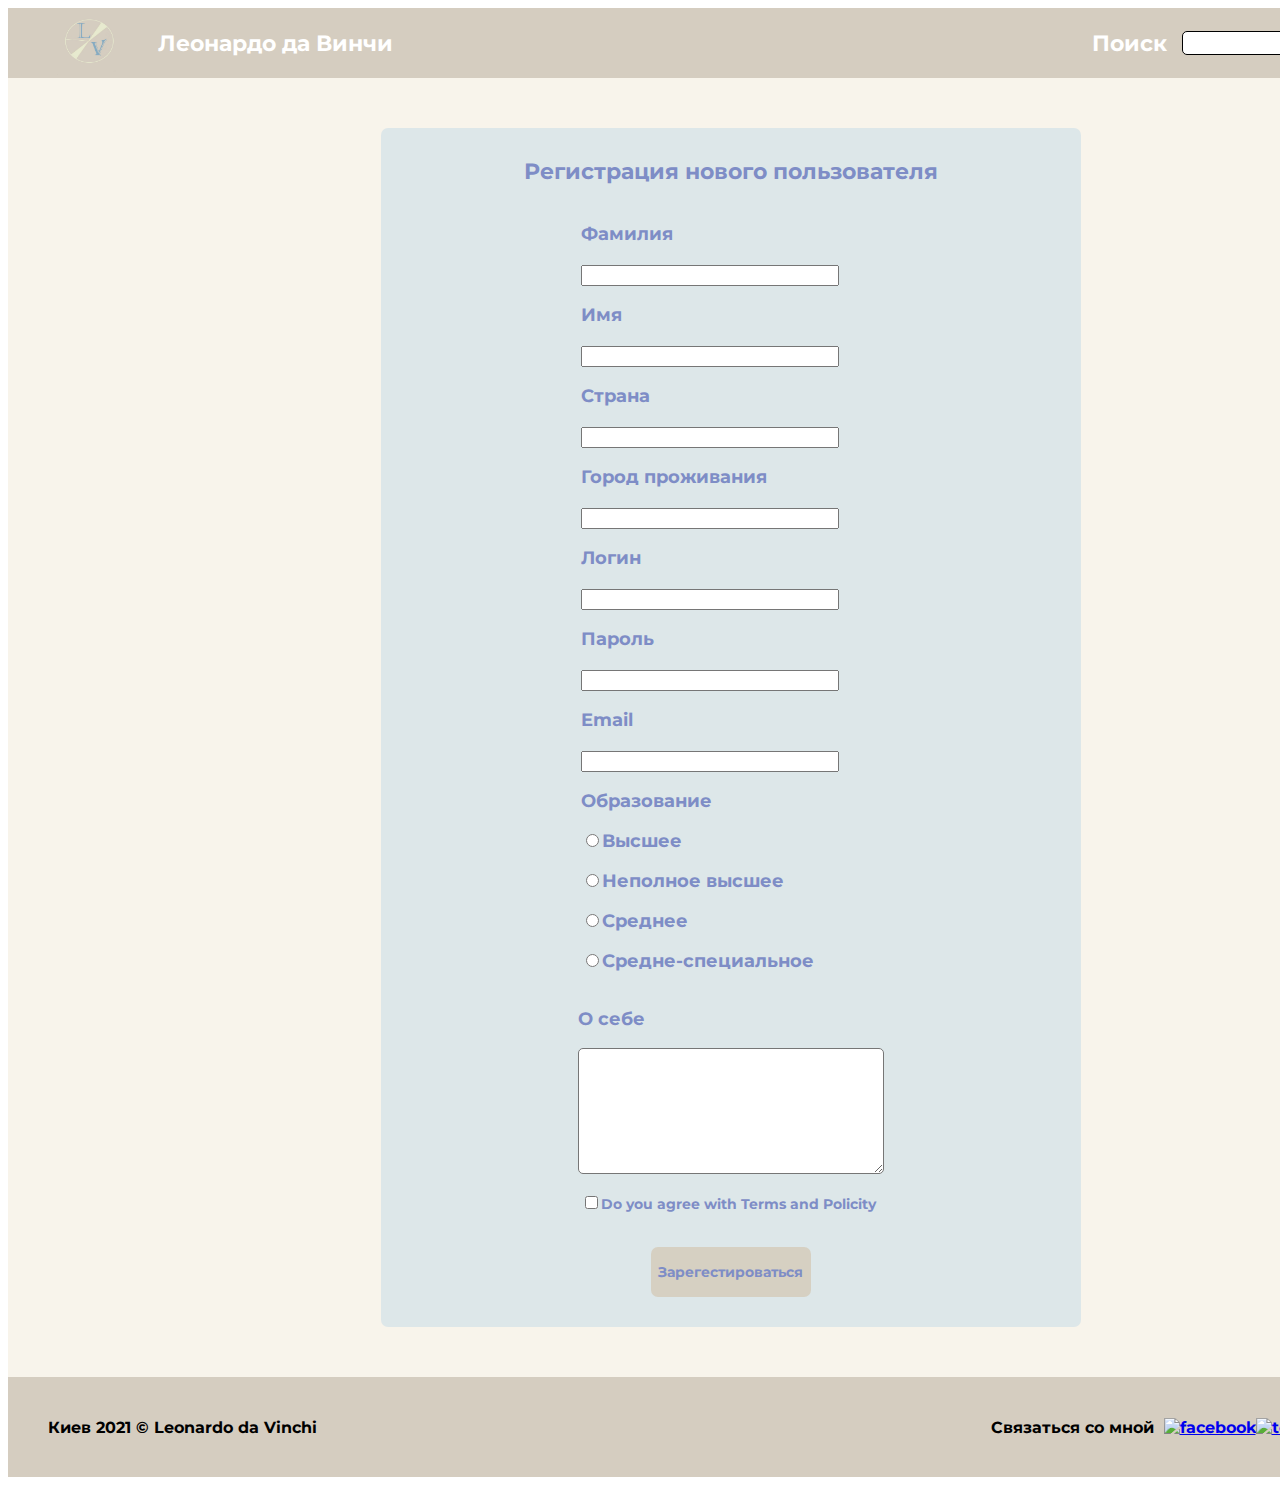
==== registraction.html @ 943b30f8 "fix name registraction.html" ====
<!DOCTYPE html>
<html lang="en">

<head>
    <meta charset="UTF-8">
    <meta http-equiv="X-UA-Compatible" content="IE=edge">
    <meta name="viewport" content="width=device-width, initial-scale=1.0">
    <title>Registraction</title>
    <link rel="stylesheet" href="style/style.css">
    <link rel="preconnect" href="https://fonts.googleapis.com">
    <link rel="preconnect" href="https://fonts.gstatic.com" crossorigin>
    <link href="https://fonts.googleapis.com/css2?family=Montserrat&display=swap" rel="stylesheet">
</head>

<body>
    <header>
        <div class="title-name">
            <img class="logo" src="img/logo3.jpg" alt="logo"> Леонардо да Винчи
        </div>
        <form class="research">
            <div class="research-name">Поиск</div>
            <input class="research-box">

        </form>

    </header>
    <div class="container">
        <div class="registration">

            <form class="registration-form" action="">

                <div class="form-title">Регистрация нового пользователя</div>
                <div id="surname">
                    <p class="name-label">Фамилия</p>
                    <input type="text" name="surname" id="surname">
                </div>
                <div id="name">
                    <p class="name-label">Имя</p>
                    <input type="text" name="name" id="name">
                </div>
                <div id="country">
                    <p class="name-label">Страна</p>
                    <input type="text" name="country" id="country">
                </div>
                <div id="city">
                    <p class="name-label">Город проживания</p>
                    <input type="text" name="city" id="city">
                </div>
                <div id="username">
                    <p class="name-label">Логин</p>
                    <input type="text" name="username" id="username">
                </div>
                <div id="password">
                    <p class="name-label">Пароль</p>
                    <input type="text" name="password" id="password">
                </div>
                <div id="email">
                    <p class="name-label">Email</p>
                    <input type="text" name="email" id="email">
                </div>
                <div id="education">
                    <p class="name-label">Образование</p>
                    <div>
                        <p><input type="radio" name="position" value="Высшее">Высшее</p>

                        <p><input type="radio" name="position" value="Неполное высшее">Неполное высшее</p>
                    </div>
                    <div>
                        <p><input type="radio" name="position" value="Среднее">Среднее</p>

                        <p><input type="radio" name="position" value="Средне-специальное">Средне-специальное</p>
                    </div>
                </div>

                <div class="message">
                    <p class="name-label">О себе</p>
                    <textarea class="registration-text" name="message" cols="50" rows="8"></textarea>
                </div>
                <div id="agree">
                    <p><input type="checkbox" name="agree">Do you agree with Terms and Policity</p>
                </div>
                <a href="#" class="form-btn2" type="submit">Зарегестироваться</a>

            </form>
        </div>

    </div>
    <footer>
        <div class="footer-description">
            <div class="copyright">Киев 2021 &#169; Leonardo da Vinchi</div>
        </div>
        <div class="social-networks">
            <div class="page-links">
                <div class="page-links-title">Связаться со мной</div>
                <a href="https://www.facebook.com/profile.php?id=100011254459694"><img src="img/facebook.jpg" alt="facebook"></a>
                <a href="https://t.me/lenkaborisovna"><img src="img/telegram.jpg" alt="telegram"></a>
                <a href="viber://add?number=380500784650"><img src="img/viber.jpg" alt=""></a>
                <a href="https://join.skype.com/invite/eFQIwaM5H3bk"><img src="img/skype.jpg" alt=""></a>
            </div>
        </div>
    </footer>

</body>

</html>
---- style/style.css ----
body {
                font-family: 'Montserrat', sans-serif;
            }
            
            header {
                background-color: #d5cdc0;
                width: 1445px;
                height: 70px;
                display: grid;
                grid-template-areas: "header header";
                grid-template-columns: 75% 25%;
                color: #fff;
                font-size: 22px;
            }
            /* title-page */
            
            .title-name {
                display: flex;
                align-items: center;
                padding-left: 40px;
                font-weight: bold;
            }
            
            .logo {
                width: 80px;
                height: 65px;
                margin-right: 30px;
            }
            
            .research {
                display: flex;
                align-items: center;
                font-weight: bold;
            }
            
            .research-box {
                border: 1px #000 solid;
                border-radius: 5px;
                width: 100px;
                height: 20px;
                margin-left: 15px;
            }
            
            .container {
                width: 1445px;
                background-color: #f8f4eb;
                padding-bottom: 50px;
            }
            
            .main-title-information {
                display: grid;
                grid-template-areas: "menu-list title-page-img user-access";
                grid-template-columns: 25% 50% 25%;
                padding-top: 60px;
                margin: 0 auto;
            }
            
            .menu-list {
                width: 200px;
                height: 380px;
                background-color: #dde7e9;
                margin-top: 10px;
                margin-left: 90px;
                margin-right: 20px;
                border-radius: 7px;
                display: flex;
                flex-direction: column;
                font-weight: bold;
            }
            
            .menu-list-name {
                text-decoration: none;
                padding: 25px 20px;
                color: #7e8dc6;
                font-size: 18px;
            }
            
            .title-page-img>img {
                height: 405px;
                border-radius: 7px;
            }
            
            .user-access {
                display: flex;
                flex-direction: column;
            }
            
            .user-account {
                color: #7e8dc6;
                background-color: #dde7e9;
                margin-top: 20px;
                margin-left: 60px;
                width: 200px;
                display: flex;
                flex-direction: column;
                justify-content: center;
                align-items: center;
                border-radius: 7px;
                font-weight: bold;
            }
            
            .user-account-name {
                font-size: 18px;
                margin-top: 15px;
            }
            
            .user-account-enter {
                font-size: 15px;
                display: flex;
                flex-direction: column;
            }
            
            .btn-input {
                width: 120px;
                border-radius: 5px;
            }
            
            .user-enter {
                background-color: #d6d0c2;
                width: 110px;
                padding: 8px;
                margin-top: 15px;
                display: flex;
                justify-content: center;
                align-items: center;
                border-radius: 10px;
                font-size: 18px;
            }
            
            .user-registration {
                background-color: #d6d0c2;
                width: 110px;
                display: flex;
                justify-content: center;
                align-items: center;
                border-radius: 10px;
                padding: 8px;
                margin-top: 15px;
                margin-bottom: 15px;
            }
            
            .enter-btn {
                text-decoration: none;
                color: #7e8dc6;
                font-size: 15px;
            }
            
            .user-blog {
                display: flex;
                flex-direction: column;
                justify-content: center;
                align-items: center;
                margin-top: 40px;
                width: 180px;
                margin-left: 60px;
            }
            
            .user-blog a {
                text-decoration: none;
                color: #876d89;
                font-weight: bold;
                font-size: 15px;
            }
            
            .title-page-btn {
                margin-top: 50px;
                display: flex;
                justify-content: center;
            }
            
            .gallery {
                text-decoration: none;
                margin-right: 80px;
                background-color: #d6d0c2;
                font-size: 15px;
                border-radius: 7px;
                padding: 15px 20px;
                font-weight: bold;
                color: #7e8dc6;
            }
            
            .comments {
                text-decoration: none;
                margin-left: 80px;
                background-color: #d6d0c2;
                font-size: 15px;
                border-radius: 10px;
                padding: 15px 20px;
                font-weight: bold;
                color: #7e8dc6;
            }
            /* biography-page */
            
            #biography {
                width: 1445px;
                background-color: #f8f4eb;
                padding-top: 80px;
                display: flex;
                margin-top: 50px;
                margin-bottom: 50px;
            }
            
            .biography-page {
                width: 500px;
                margin-left: 90px;
                display: flex;
                justify-content: center;
                flex-direction: column;
            }
            
            .biography-page-img>img {
                width: 500px;
                height: 350px;
                background-image: none;
                border-radius: 10px;
            }
            
            .life-ages {
                color: #7e8dc6;
                width: 500px;
                text-align: center;
            }
            
            .wise-quote {
                color: #000;
                text-align: center;
                font-size: 17px;
                font-weight: 600;
            }
            
            .biography-information {
                margin-left: 40px;
                width: 700px;
                font-size: 17px;
                line-height: 35px;
                text-indent: 40px;
                text-align: justify;
                font-weight: bold;
                color: #7e8dc6;
            }
            
            .links {
                display: flex;
                flex-direction: column;
            }
            
            .links a {
                color: #551A8B;
                font-weight: bold;
                font-size: 15px;
            }
            /* chtonology-page */
            
            .chronology-title {
                text-align: center;
                color: #7e8dc6;
                font-size: 28px;
                padding-top: 50px;
                font-weight: bold;
            }
            
            .chronology {
                display: flex;
                margin-left: 90px;
            }
            
            .chronology-title-description {
                text-align: center;
                color: #876d89;
                font-size: 19px;
            }
            
            .chronology-paintings {
                margin-top: 40px;
                color: #876d89;
                font-weight: bold;
                line-height: 35px;
                font-size: 15px;
                text-align: justify;
                margin-left: 10px;
                padding-left: 10px;
            }
            
            .picture {
                margin-left: 80px;
                border-radius: 10px;
                width: 330px;
                height: 478px;
                margin-top: 58px;
            }
            
            .link-title {
                display: flex;
                flex-direction: column;
                text-align: center;
                margin-right: 110px;
                text-align: end;
                font-weight: bold;
                font-size: 16px;
            }
            
            .link-title a {
                color: #551A8B;
                font-weight: bold;
                font-size: 15px;
            }
            /*museum-exhibitions-page */
            
            #museums {
                margin-top: 130px;
                margin-left: 90px;
                margin-right: 110px;
            }
            
            .museum-exhibitions {
                display: grid;
                grid-template-areas: "franch-museum russian-museum";
                grid-template-columns: 49% 51%;
                color: #7e8dc6;
            }
            
            .museum-exhibitions img {
                width: 518px;
                height: 307px;
                border-radius: 10px;
            }
            
            .luvr {
                margin-top: 21px;
                margin-left: 17px;
            }
            
            .ermitag {
                margin-left: 17px;
                margin-top: 21px;
            }
            
            .museum-title {
                font-size: 28px;
                width: 500px;
                text-align: center;
                font-weight: bold;
            }
            
            .museum-description {
                font-weight: bold;
                font-size: 16px;
            }
            
            .franch-museum {
                display: flex;
                flex-direction: column;
            }
            
            .franch-museum>a {
                margin-top: 10px;
                margin-left: 20px;
                font-weight: bold;
                color: #551A8B;
                font-size: 15px;
            }
            
            .russian-museum {
                display: flex;
                flex-direction: column;
                margin-left: 50px;
            }
            
            .russian-museum>a {
                margin-top: 10px;
                margin-left: 20px;
                color: #551A8B;
                font-weight: bold;
                font-size: 15px;
            }
            /*famous-pictures page*/
            
            #famous-pictures {
                margin-top: 120px;
                margin-left: 90px;
                margin-right: 110px;
            }
            
            .four-pictures {
                display: grid;
                grid-template-areas: "first-two-pictures second-two-pictures";
                grid-template-columns: 50% 50%;
                margin-top: 50px;
            }
            
            .four-pictures img {
                border-radius: 5px;
            }
            
            .famous-pictures-title {
                text-align: center;
                color: #7e8dc6;
                font-size: 28px;
                font-weight: bold;
            }
            
            .first-picture {
                display: flex;
                flex-direction: column;
            }
            
            .first-picture-title {
                color: #876d89;
                font-size: 18px;
                font-weight: bold;
            }
            
            .first-picture-text {
                display: flex;
            }
            
            .first-picture-text2 {
                color: #7e8dc6;
                font-size: 15px;
                line-height: 20px;
                font-weight: bold;
                margin-right: 10px;
            }
            
            .first-picture-description p {
                color: #7e8dc6;
                font-size: 15px;
                line-height: 21px;
                font-weight: bold;
                margin-right: 10px;
            }
            
            .first-picture-description img {
                width: 182px;
            }
            
            .second-picture {
                display: flex;
            }
            
            .second-picture-title {
                color: #876d89;
                font-size: 18px;
                font-weight: bold;
            }
            
            .second-picture-title img {
                margin-top: 20px;
            }
            
            .second-picture-title p {
                color: #7e8dc6;
                font-size: 15px;
                font-weight: bold;
                margin-top: 27px;
            }
            
            .text-description {
                margin-top: 25px;
                margin-left: 20px;
                color: #7e8dc6;
                font-size: 15px;
                line-height: 21px;
                font-weight: bold;
            }
            
            .second-two-picture {
                margin-left: 35px;
            }
            
            .third-picture {
                display: flex;
            }
            
            .third-picture-title img {
                margin-top: 20px;
            }
            
            .third-picture-title {
                color: #876d89;
                font-size: 18px;
                font-weight: bold;
            }
            
            .third-picture-title p {
                color: #7e8dc6;
                font-size: 15px;
                font-weight: bold;
                line-height: 20px;
                width: 390px;
            }
            
            .second-text-description {
                margin-top: 20px;
                color: #7e8dc6;
                font-size: 15px;
                font-weight: bold;
                line-height: 21px;
                margin-left: 7px;
            }
            
            .four-picture {
                display: flex;
            }
            
            .four-picture-title {
                color: #876d89;
                font-size: 18px;
                font-weight: bold;
            }
            
            .four-picture-title p {
                color: #7e8dc6;
                font-size: 15px;
                font-weight: bold;
                line-height: 20px;
                margin-right: 10px;
            }
            
            .four-text-description {
                margin-left: 10px;
            }
            
            .fourth-picture+p {
                color: #7e8dc6;
                font-size: 15px;
                font-weight: bold;
                line-height: 20px;
            }
            
            .four-picture-description {
                margin-right: 8px;
                display: flex;
            }
            
            .four-picture-text {
                color: #7e8dc6;
                font-size: 15px;
                font-weight: bold;
                line-height: 20px;
            }
            /* gallery-page */
            
            #gallery {
                margin-top: 90px;
            }
            
            #gallery-image img {
                width: 30%;
                height: 30%;
            }
            
            .img-title {
                color: #7e8dc6;
                font-size: 15px;
            }
            
            .gallery-title {
                color: #7e8dc6;
                font-size: 28px;
                font-weight: bold;
                text-align: center;
            }
            
            .gallery-img {
                margin-top: 30px;
                margin-left: 90px;
                margin-right: 110px;
                display: flex;
                flex-wrap: wrap;
                justify-content: space-between;
            }
            
            .gallery-img img {
                margin-top: 15px;
                border-radius: 6px;
            }
            
            .gallery-img img:hover {
                transform: scale(2);
                transition: all .5s ease;
            }
            
            .gallery-btn {
                display: flex;
                justify-content: space-around;
                margin-top: 30px;
            }
            
            .topbutton {
                border-radius: 7px;
                padding: 15px 20px;
                font-weight: bold;
                color: #7e8dc6;
                background-color: #d6d0c2;
                text-decoration: none;
                font-size: 15px;
            }
            /*product-page */
            
            .paimting-description {
                width: 1445px;
                padding-left: 90px;
                padding-right: 110px;
                padding-top: 50px;
                display: flex;
                flex-wrap: wrap;
                justify-content: space-around;
                background-color: #f8f4eb;
            }
            /*feedback-page */
            
            #comments {
                margin-top: 80px;
                margin-left: 90px;
                margin-right: 110px;
            }
            
            .feedback-comments {
                display: grid;
                grid-template-areas: "our-feedback form";
                grid-template-columns: 65% 35%;
                margin-top: 30px;
            }
            
            .feedback-title {
                color: #7e8dc6;
                font-size: 28px;
                font-weight: bold;
                text-align: center;
            }
            
            .first-feedback {
                display: flex;
                margin-top: 45px;
                margin-bottom: 20px;
            }
            
            .first-feedback img {
                border-radius: 10px;
            }
            
            .author-feedback {
                margin-top: 15px;
            }
            
            .text {
                color: #7e8dc6;
                font-size: 16px;
                font-weight: bold;
                margin-left: 20px;
                margin-right: 30px;
                line-height: 30px;
                margin-top: 10px;
            }
            
            .text-sign {
                color: #876d89;
                font-size: 16px;
                font-weight: bold;
                margin-left: 20px;
            }
            
            .form {
                display: flex;
                flex-direction: column;
                width: 420px;
                background-color: #dde7e9;
                align-items: center;
                border-radius: 7px;
                padding-top: 30px;
                padding-bottom: 30px;
                color: #7e8dc6;
                font-weight: bold;
                margin-top: 50px;
            }
            
            .form-title {
                color: #7e8dc6;
                font-size: 20px;
                font-weight: bold;
            }
            
            .form input,
            textarea {
                border-radius: 5px;
                width: 200px;
            }
            
            .form-btn {
                width: 90px;
                height: 40px;
                margin-top: 20px;
                color: #7e8dc6;
                font-size: 15px;
                background-color: #d6d0c2;
                font-weight: bold;
                display: flex;
                justify-content: center;
                align-items: center;
                text-decoration: none;
                padding: 5px 10px;
                border-radius: 7px;
            }
            
            footer {
                display: grid;
                grid-template-areas: "footer-description  social-networks";
                grid-template-columns: 60% 40%;
                background-color: #d5cdc0;
                height: 100px;
                color: #000;
                font-weight: bold;
                width: 1445px;
            }
            
            .footer-description {
                display: flex;
                justify-content: flex-start;
                align-items: center;
                padding-left: 40px;
            }
            
            .copyright {
                margin-right: 15px;
            }
            
            .social-networks {
                display: flex;
                align-items: center;
                justify-content: center;
                margin-left: 20px;
            }
            
            .page-links {
                display: flex;
                justify-content: center;
                align-items: center;
                margin-right: 10px;
            }
            
            .page-links-title {
                display: flex;
                justify-content: center;
                align-items: center;
                margin-right: 10px;
            }
            
            .page-links img {
                display: flex;
                align-items: center;
            }
            /*registration-page */
            
            .registration {
                display: flex;
                justify-content: center;
            }
            
            .form-title {
                font-size: 22px;
                font-weight: bold;
                margin-bottom: 20px;
            }
            
            .registration-form {
                display: flex;
                flex-direction: column;
                align-items: center;
                width: 700px;
                background-color: #dde7e9;
                border-radius: 7px;
                padding-top: 30px;
                padding-bottom: 30px;
                color: #7e8dc6;
                font-weight: bold;
                margin-top: 50px;
                font-size: 18px;
            }
            
            #agree {
                width: 200px;
                font-size: 14px;
            }
            
            .form-btn2 {
                width: 140px;
                height: 40px;
                margin-top: 20px;
                color: #7e8dc6;
                font-size: 14px;
                background-color: #d6d0c2;
                font-weight: bold;
                display: flex;
                justify-content: center;
                align-items: center;
                text-decoration: none;
                padding: 5px 10px;
                border-radius: 7px;
                font-weight: bold;
            }
            
            #name,
            #surname,
            #email,
            #password,
            #city,
            #country,
            #username {
                width: 250px;
                margin-right: 50px;
            }
            
            .registration-text,
            #agree,
            #education {
                width: 300px;
            }
            /* user account page*/
            
            .page-header {
                display: grid;
                grid-template-areas: "page-title user-topbutton";
                grid-template-columns: 80% 20%;
            }
            
            .page-title {
                text-align: center;
                color: #876d89;
                font-size: 25px;
                font-weight: bold;
                padding-top: 40px;
            }
            
            .user-topbutton {
                border-radius: 7px;
                padding: 15px 20px;
                font-weight: bold;
                color: #7e8dc6;
                background-color: #d6d0c2;
                text-decoration: none;
                font-size: 16px;
                width: 100px;
                display: flex;
                align-items: center;
                justify-content: center;
                margin-top: 20px;
                margin-left: 70px;
            }
            
            .user-account-part {
                display: grid;
                grid-template-areas: "personal-account navigation-btn";
                grid-template-columns: 70% 30%;
                margin-top: 50px;
            }
            
            .navigation-btn {
                display: flex;
                flex-direction: column;
                align-items: center;
                margin-top: 40px;
            }
            
            .navigation-btn a {
                margin-top: 20px;
                color: #876d89;
                font-weight: bold;
                font-size: 18px;
            }
            
            .user-chat {
                display: flex;
                justify-content: space-around;
                width: 217px;
                margin-top: 40px;
            }
            
            .our-friends {
                margin-top: 70px;
                display: flex;
                flex-direction: column;
                align-items: center;
                width: 217px;
                background-color: #dde7e9;
                border-radius: 7px;
                padding-bottom: 20px;
            }
            
            .our-friends-title {
                text-align: center;
                color: #7e8dc6;
                font-size: 18px;
                font-weight: bold;
                padding-top: 20px;
            }
            
            .our-friends a {
                font-size: 14px;
            }
            
            .personal-account {
                background-color: #dde7e9;
                padding-top: 60px;
                margin-left: 60px;
                padding-bottom: 60px;
                border-radius: 7px;
            }
            
            .personal-account-title {
                text-align: center;
                color: #7e8dc6;
                font-size: 20px;
                font-weight: bold;
            }
            
            .personality {
                display: grid;
                grid-template-areas: "personality-face personality-description";
                grid-template-columns: 40% 60%;
                margin-top: 30px;
            }
            
            .personality img {
                width: 200px;
                height: 200px;
                margin-bottom: 20px;
                margin-top: 10px;
            }
            
            .personality a {
                margin-top: 10px;
                text-decoration: none;
                font-weight: bold;
                color: #4f699a;
            }
            
            .personality-face {
                display: flex;
                flex-direction: column;
                align-items: center;
                margin-bottom: 40px;
            }
            
            .personality-description {
                margin-bottom: 40px;
            }
            
            .personality-description div {
                margin-top: 10px;
                font-size: 15px;
                font-weight: bold;
            }
            
            .name-description {
                display: grid;
                grid-template-areas: "name-title name-example";
                grid-template-columns: 40% 60%;
            }
            
            .name-example {
                margin-left: 20px;
                color: #7e8dc6;
            }
            
            .name-title {
                color: #876d89;
            }
            
            .btn-correct {
                display: flex;
                align-items: center;
                justify-content: center;
            }
            
            .add-topic {
                border-radius: 7px;
                padding: 15px 20px;
                font-weight: bold;
                color: #7e8dc6;
                background-color: #d6d0c2;
                text-decoration: none;
                font-size: 16px;
            }
            
            .edit {
                border-radius: 7px;
                padding: 15px 20px;
                font-weight: bold;
                color: #7e8dc6;
                background-color: #d6d0c2;
                text-decoration: none;
                font-size: 16px;
            }
            /*mobile version */
            
            @media screen and (max-width:360px) {
                body {
                    width: 360px;
                }
                header {
                    width: 320px;
                    padding-right: 20px;
                    padding-left: 20px;
                }
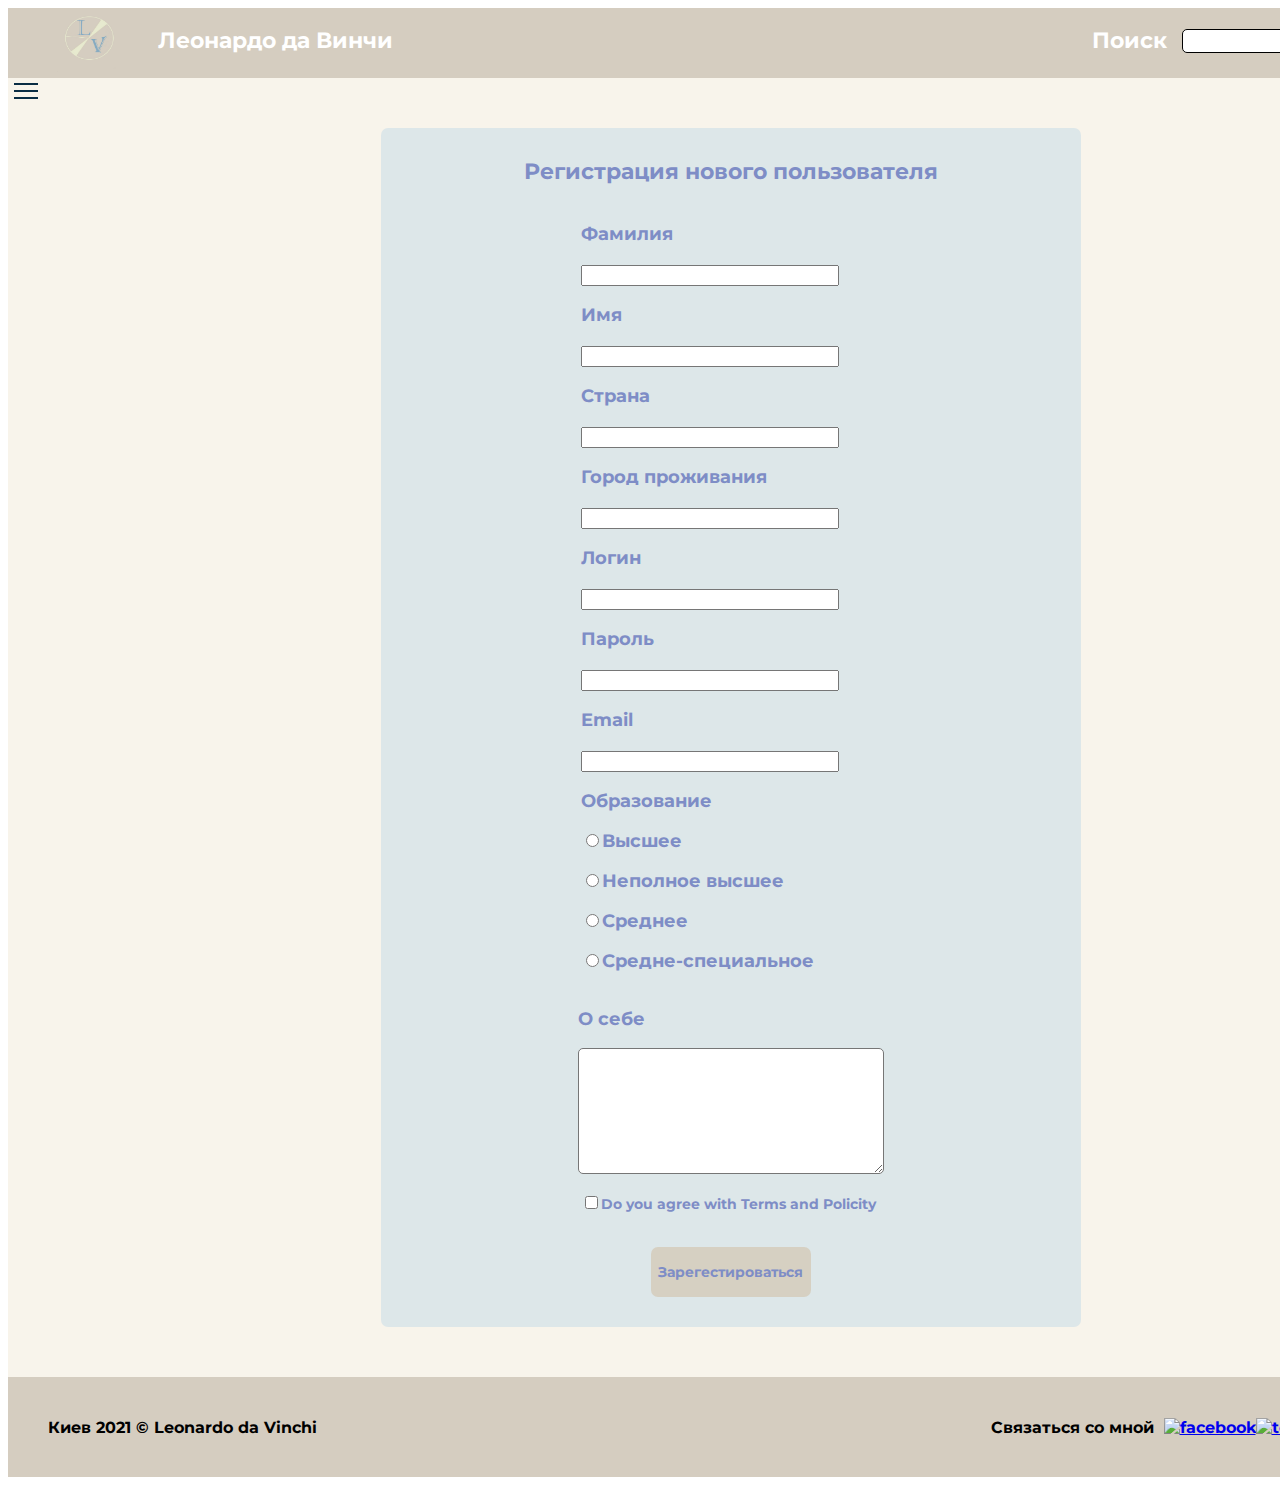
==== commit ea8fa809: "add styles in style.css" ====
--- a/registraction.html
+++ b/registraction.html
@@ -22,7 +22,7 @@
             <input class="research-box">
 
         </form>
-
+        <img src="img/ic-menu.png" alt="">
     </header>
     <div class="container">
         <div class="registration">
--- a/style/style.css
+++ b/style/style.css
@@ -1,5 +1,6 @@
-                body {
+            body {
                 font-family: 'Montserrat', sans-serif;
+                width: 1445px;
             }
             
             header {
@@ -47,12 +48,15 @@
                 padding-bottom: 50px;
             }
             
+            .ic-menu {
+                visibility: hidden;
+            }
+            
             .main-title-information {
                 display: grid;
                 grid-template-areas: "menu-list title-page-img user-access";
                 grid-template-columns: 25% 50% 25%;
                 padding-top: 60px;
-                margin: 0 auto;
             }
             
             .menu-list {
@@ -219,6 +223,10 @@
                 color: #7e8dc6;
                 width: 500px;
                 text-align: center;
+                margin-top: 21.44px;
+                margin-bottom: 21.44px;
+                font-size: 2em;
+                font-weight: bold;
             }
             
             .wise-quote {
@@ -1002,4 +1010,93 @@
                     width: 320px;
                     padding-right: 20px;
                     padding-left: 20px;
-                }+                    display: grid;
+                    grid-template-areas: "title-name ic-menu";
+                    grid-template-columns: 75% 25%;
+                }
+                .research {
+                    visibility: hidden;
+                }
+                .container {
+                    width: 360px;
+                }
+                .title-page-img {
+                    visibility: hidden;
+                }
+                .ic-menu {
+                    visibility: visible;
+                    display: flex;
+                    justify-content: center;
+                    align-items: center;
+                    margin-left: 60px;
+                    color: #000;
+                    margin-top: 20px;
+                }
+                .menu-list {
+                    display: flex;
+                    font-weight: bold;
+                    flex-direction: row;
+                    flex-wrap: wrap;
+                    background-color: #f8f4eb;
+                }
+                .menu-list-name {
+                    font-size: 15px;
+                    color: #000;
+                }
+                .main-title-information {
+                    display: grid;
+                    grid-template-areas: "menu-list user-access";
+                    grid-template-columns: 100% 100%;
+                }
+                .user-access {
+                    display: flex;
+                    align-items: center;
+                }
+                .user-account {
+                    margin-left: 0px;
+                }
+                .user-blog {
+                    display: flex;
+                    justify-content: center;
+                    margin-left: 0px;
+                }
+                .title-page-btn {
+                    display: flex;
+                    justify-content: space-around;
+                }
+                .gallery {
+                    margin-right: 0px;
+                }
+                .comments {
+                    margin-left: 0px;
+                }
+                #biography {
+                    width: 360px;
+                    display: flex;
+                    flex-direction: column;
+                }
+                .biography-page {
+                    width: 360px;
+                    margin-left: 80px;
+                    margin-right: 80px;
+                }
+                .biography-page-img>img {
+                    width: 200px;
+                    height: 140px;
+                    background-image: none;
+                    border-radius: 10px;
+                }
+                .life-ages {
+                    color: #7e8dc6;
+                    font-size: 18px;
+                    display: flex;
+                    text-align: center;
+                    width: 200px;
+                }
+                .wise-quote {
+                    color: #000;
+                    text-align: center;
+                    font-size: 17px;
+                    font-weight: 600;
+                }
+            }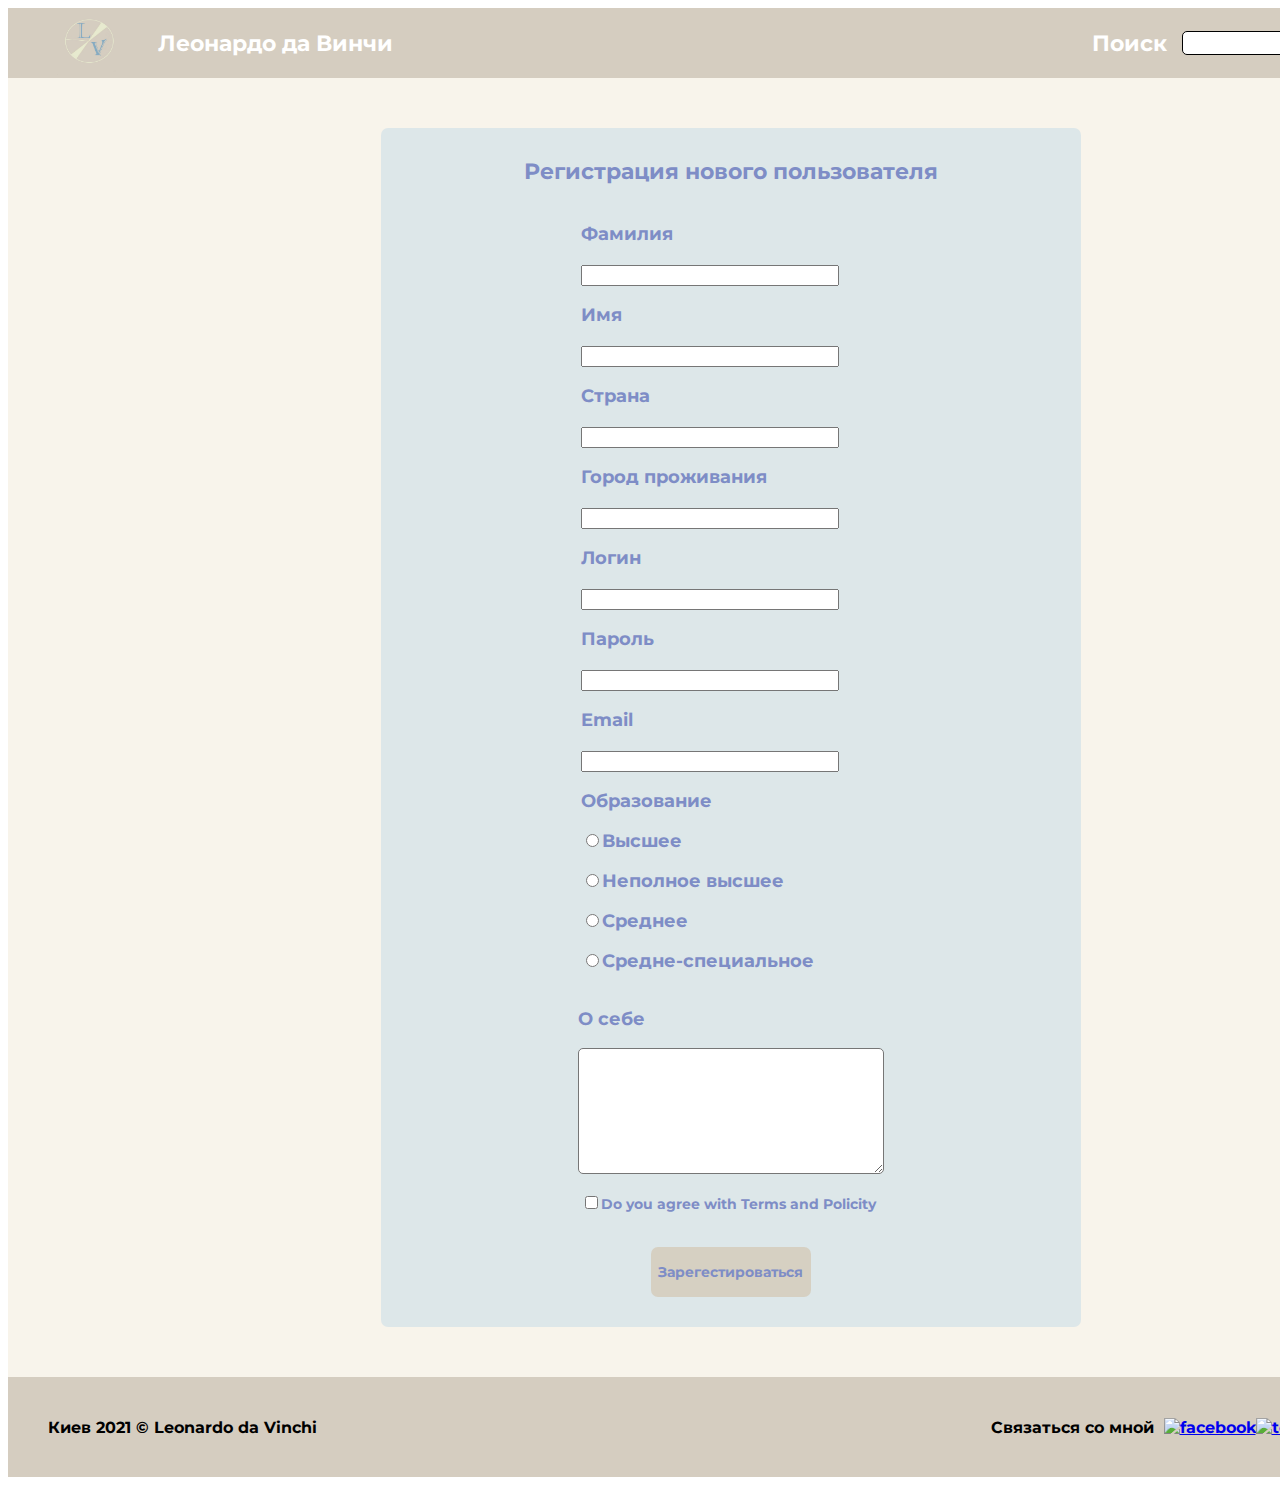
==== commit 267fd3a7: "fix styles in registrarion.html" ====
--- a/registraction.html
+++ b/registraction.html
@@ -22,9 +22,10 @@
             <input class="research-box">
 
         </form>
-        <img src="img/ic-menu.png" alt="">
+
     </header>
     <div class="container">
+
         <div class="registration">
 
             <form class="registration-form" action="">
--- a/style/style.css
+++ b/style/style.css
@@ -1,1102 +1,1448 @@
-            body {
-                font-family: 'Montserrat', sans-serif;
-                width: 1445px;
-            }
-            
-            header {
-                background-color: #d5cdc0;
-                width: 1445px;
-                height: 70px;
-                display: grid;
-                grid-template-areas: "header header";
-                grid-template-columns: 75% 25%;
-                color: #fff;
-                font-size: 22px;
-            }
-            /* title-page */
-            
-            .title-name {
-                display: flex;
-                align-items: center;
-                padding-left: 40px;
-                font-weight: bold;
-            }
-            
-            .logo {
-                width: 80px;
-                height: 65px;
-                margin-right: 30px;
-            }
-            
-            .research {
-                display: flex;
-                align-items: center;
-                font-weight: bold;
-            }
-            
-            .research-box {
-                border: 1px #000 solid;
-                border-radius: 5px;
-                width: 100px;
-                height: 20px;
-                margin-left: 15px;
-            }
-            
-            .container {
-                width: 1445px;
-                background-color: #f8f4eb;
-                padding-bottom: 50px;
-            }
-            
-            .ic-menu {
-                visibility: hidden;
-            }
-            
-            .main-title-information {
-                display: grid;
-                grid-template-areas: "menu-list title-page-img user-access";
-                grid-template-columns: 25% 50% 25%;
-                padding-top: 60px;
-            }
-            
-            .menu-list {
-                width: 200px;
-                height: 380px;
-                background-color: #dde7e9;
-                margin-top: 10px;
-                margin-left: 90px;
-                margin-right: 20px;
-                border-radius: 7px;
-                display: flex;
-                flex-direction: column;
-                font-weight: bold;
-            }
-            
-            .menu-list-name {
-                text-decoration: none;
-                padding: 25px 20px;
-                color: #7e8dc6;
-                font-size: 18px;
-            }
-            
-            .title-page-img>img {
-                height: 405px;
-                border-radius: 7px;
-            }
-            
-            .user-access {
-                display: flex;
-                flex-direction: column;
-            }
-            
-            .user-account {
-                color: #7e8dc6;
-                background-color: #dde7e9;
-                margin-top: 20px;
-                margin-left: 60px;
-                width: 200px;
-                display: flex;
-                flex-direction: column;
-                justify-content: center;
-                align-items: center;
-                border-radius: 7px;
-                font-weight: bold;
-            }
-            
-            .user-account-name {
-                font-size: 18px;
-                margin-top: 15px;
-            }
-            
-            .user-account-enter {
-                font-size: 15px;
-                display: flex;
-                flex-direction: column;
-            }
-            
-            .btn-input {
-                width: 120px;
-                border-radius: 5px;
-            }
-            
-            .user-enter {
-                background-color: #d6d0c2;
-                width: 110px;
-                padding: 8px;
-                margin-top: 15px;
-                display: flex;
-                justify-content: center;
-                align-items: center;
-                border-radius: 10px;
-                font-size: 18px;
-            }
-            
-            .user-registration {
-                background-color: #d6d0c2;
-                width: 110px;
-                display: flex;
-                justify-content: center;
-                align-items: center;
-                border-radius: 10px;
-                padding: 8px;
-                margin-top: 15px;
-                margin-bottom: 15px;
-            }
-            
-            .enter-btn {
-                text-decoration: none;
-                color: #7e8dc6;
-                font-size: 15px;
-            }
-            
-            .user-blog {
-                display: flex;
-                flex-direction: column;
-                justify-content: center;
-                align-items: center;
-                margin-top: 40px;
-                width: 180px;
-                margin-left: 60px;
-            }
-            
-            .user-blog a {
-                text-decoration: none;
-                color: #876d89;
-                font-weight: bold;
-                font-size: 15px;
-            }
-            
-            .title-page-btn {
-                margin-top: 50px;
-                display: flex;
-                justify-content: center;
-            }
-            
-            .gallery {
-                text-decoration: none;
-                margin-right: 80px;
-                background-color: #d6d0c2;
-                font-size: 15px;
-                border-radius: 7px;
-                padding: 15px 20px;
-                font-weight: bold;
-                color: #7e8dc6;
-            }
-            
-            .comments {
-                text-decoration: none;
-                margin-left: 80px;
-                background-color: #d6d0c2;
-                font-size: 15px;
-                border-radius: 10px;
-                padding: 15px 20px;
-                font-weight: bold;
-                color: #7e8dc6;
-            }
-            /* biography-page */
-            
-            #biography {
-                width: 1445px;
-                background-color: #f8f4eb;
-                padding-top: 80px;
-                display: flex;
-                margin-top: 50px;
-                margin-bottom: 50px;
-            }
-            
-            .biography-page {
-                width: 500px;
-                margin-left: 90px;
-                display: flex;
-                justify-content: center;
-                flex-direction: column;
-            }
-            
-            .biography-page-img>img {
-                width: 500px;
-                height: 350px;
-                background-image: none;
-                border-radius: 10px;
-            }
-            
-            .life-ages {
-                color: #7e8dc6;
-                width: 500px;
-                text-align: center;
-                margin-top: 21.44px;
-                margin-bottom: 21.44px;
-                font-size: 2em;
-                font-weight: bold;
-            }
-            
-            .wise-quote {
-                color: #000;
-                text-align: center;
-                font-size: 17px;
-                font-weight: 600;
-            }
-            
-            .biography-information {
-                margin-left: 40px;
-                width: 700px;
-                font-size: 17px;
-                line-height: 35px;
-                text-indent: 40px;
-                text-align: justify;
-                font-weight: bold;
-                color: #7e8dc6;
-            }
-            
-            .links {
-                display: flex;
-                flex-direction: column;
-            }
-            
-            .links a {
-                color: #551A8B;
-                font-weight: bold;
-                font-size: 15px;
-            }
-            /* chtonology-page */
-            
-            .chronology-title {
-                text-align: center;
-                color: #7e8dc6;
-                font-size: 28px;
-                padding-top: 50px;
-                font-weight: bold;
-            }
-            
-            .chronology {
-                display: flex;
-                margin-left: 90px;
-            }
-            
-            .chronology-title-description {
-                text-align: center;
-                color: #876d89;
-                font-size: 19px;
-            }
-            
-            .chronology-paintings {
-                margin-top: 40px;
-                color: #876d89;
-                font-weight: bold;
-                line-height: 35px;
-                font-size: 15px;
-                text-align: justify;
-                margin-left: 10px;
-                padding-left: 10px;
-            }
-            
-            .picture {
-                margin-left: 80px;
-                border-radius: 10px;
-                width: 330px;
-                height: 478px;
-                margin-top: 58px;
-            }
-            
-            .link-title {
-                display: flex;
-                flex-direction: column;
-                text-align: center;
-                margin-right: 110px;
-                text-align: end;
-                font-weight: bold;
-                font-size: 16px;
-            }
-            
-            .link-title a {
-                color: #551A8B;
-                font-weight: bold;
-                font-size: 15px;
-            }
-            /*museum-exhibitions-page */
-            
-            #museums {
-                margin-top: 130px;
-                margin-left: 90px;
-                margin-right: 110px;
-            }
-            
-            .museum-exhibitions {
-                display: grid;
-                grid-template-areas: "franch-museum russian-museum";
-                grid-template-columns: 49% 51%;
-                color: #7e8dc6;
-            }
-            
-            .museum-exhibitions img {
-                width: 518px;
-                height: 307px;
-                border-radius: 10px;
-            }
-            
-            .luvr {
-                margin-top: 21px;
-                margin-left: 17px;
-            }
-            
-            .ermitag {
-                margin-left: 17px;
-                margin-top: 21px;
-            }
-            
-            .museum-title {
-                font-size: 28px;
-                width: 500px;
-                text-align: center;
-                font-weight: bold;
-            }
-            
-            .museum-description {
-                font-weight: bold;
-                font-size: 16px;
-            }
-            
-            .franch-museum {
-                display: flex;
-                flex-direction: column;
-            }
-            
-            .franch-museum>a {
-                margin-top: 10px;
-                margin-left: 20px;
-                font-weight: bold;
-                color: #551A8B;
-                font-size: 15px;
-            }
-            
-            .russian-museum {
-                display: flex;
-                flex-direction: column;
-                margin-left: 50px;
-            }
-            
-            .russian-museum>a {
-                margin-top: 10px;
-                margin-left: 20px;
-                color: #551A8B;
-                font-weight: bold;
-                font-size: 15px;
-            }
-            /*famous-pictures page*/
-            
-            #famous-pictures {
-                margin-top: 120px;
-                margin-left: 90px;
-                margin-right: 110px;
-            }
-            
-            .four-pictures {
-                display: grid;
-                grid-template-areas: "first-two-pictures second-two-pictures";
-                grid-template-columns: 50% 50%;
-                margin-top: 50px;
-            }
-            
-            .four-pictures img {
-                border-radius: 5px;
-            }
-            
-            .famous-pictures-title {
-                text-align: center;
-                color: #7e8dc6;
-                font-size: 28px;
-                font-weight: bold;
-            }
-            
-            .first-picture {
-                display: flex;
-                flex-direction: column;
-            }
-            
-            .first-picture-title {
-                color: #876d89;
-                font-size: 18px;
-                font-weight: bold;
-            }
-            
-            .first-picture-text {
-                display: flex;
-            }
-            
-            .first-picture-text2 {
-                color: #7e8dc6;
-                font-size: 15px;
-                line-height: 20px;
-                font-weight: bold;
-                margin-right: 10px;
-            }
-            
-            .first-picture-description p {
-                color: #7e8dc6;
-                font-size: 15px;
-                line-height: 21px;
-                font-weight: bold;
-                margin-right: 10px;
-            }
-            
-            .first-picture-description img {
-                width: 182px;
-            }
-            
-            .second-picture {
-                display: flex;
-            }
-            
-            .second-picture-title {
-                color: #876d89;
-                font-size: 18px;
-                font-weight: bold;
-            }
-            
-            .second-picture-title img {
-                margin-top: 20px;
-            }
-            
-            .second-picture-title p {
-                color: #7e8dc6;
-                font-size: 15px;
-                font-weight: bold;
-                margin-top: 27px;
-            }
-            
-            .text-description {
-                margin-top: 25px;
-                margin-left: 20px;
-                color: #7e8dc6;
-                font-size: 15px;
-                line-height: 21px;
-                font-weight: bold;
-            }
-            
-            .second-two-picture {
-                margin-left: 35px;
-            }
-            
-            .third-picture {
-                display: flex;
-            }
-            
-            .third-picture-title img {
-                margin-top: 20px;
-            }
-            
-            .third-picture-title {
-                color: #876d89;
-                font-size: 18px;
-                font-weight: bold;
-            }
-            
-            .third-picture-title p {
-                color: #7e8dc6;
-                font-size: 15px;
-                font-weight: bold;
-                line-height: 20px;
-                width: 390px;
-            }
-            
-            .second-text-description {
-                margin-top: 20px;
-                color: #7e8dc6;
-                font-size: 15px;
-                font-weight: bold;
-                line-height: 21px;
-                margin-left: 7px;
-            }
-            
-            .four-picture {
-                display: flex;
-            }
-            
-            .four-picture-title {
-                color: #876d89;
-                font-size: 18px;
-                font-weight: bold;
-            }
-            
-            .four-picture-title p {
-                color: #7e8dc6;
-                font-size: 15px;
-                font-weight: bold;
-                line-height: 20px;
-                margin-right: 10px;
-            }
-            
-            .four-text-description {
-                margin-left: 10px;
-            }
-            
-            .fourth-picture+p {
-                color: #7e8dc6;
-                font-size: 15px;
-                font-weight: bold;
-                line-height: 20px;
-            }
-            
-            .four-picture-description {
-                margin-right: 8px;
-                display: flex;
-            }
-            
-            .four-picture-text {
-                color: #7e8dc6;
-                font-size: 15px;
-                font-weight: bold;
-                line-height: 20px;
-            }
-            /* gallery-page */
-            
-            #gallery {
-                margin-top: 90px;
-            }
-            
-            #gallery-image img {
-                width: 30%;
-                height: 30%;
-            }
-            
-            .img-title {
-                color: #7e8dc6;
-                font-size: 15px;
-            }
-            
-            .gallery-title {
-                color: #7e8dc6;
-                font-size: 28px;
-                font-weight: bold;
-                text-align: center;
-            }
-            
-            .gallery-img {
-                margin-top: 30px;
-                margin-left: 90px;
-                margin-right: 110px;
-                display: flex;
-                flex-wrap: wrap;
-                justify-content: space-between;
-            }
-            
-            .gallery-img img {
-                margin-top: 15px;
-                border-radius: 6px;
-            }
-            
-            .gallery-img img:hover {
-                transform: scale(2);
-                transition: all .5s ease;
-            }
-            
-            .gallery-btn {
-                display: flex;
-                justify-content: space-around;
-                margin-top: 30px;
-            }
-            
-            .topbutton {
-                border-radius: 7px;
-                padding: 15px 20px;
-                font-weight: bold;
-                color: #7e8dc6;
-                background-color: #d6d0c2;
-                text-decoration: none;
-                font-size: 15px;
-            }
-            /*product-page */
-            
-            .paimting-description {
-                width: 1445px;
-                padding-left: 90px;
-                padding-right: 110px;
-                padding-top: 50px;
-                display: flex;
-                flex-wrap: wrap;
-                justify-content: space-around;
-                background-color: #f8f4eb;
-            }
-            /*feedback-page */
-            
-            #comments {
-                margin-top: 80px;
-                margin-left: 90px;
-                margin-right: 110px;
-            }
-            
-            .feedback-comments {
-                display: grid;
-                grid-template-areas: "our-feedback form";
-                grid-template-columns: 65% 35%;
-                margin-top: 30px;
-            }
-            
-            .feedback-title {
-                color: #7e8dc6;
-                font-size: 28px;
-                font-weight: bold;
-                text-align: center;
-            }
-            
-            .first-feedback {
-                display: flex;
-                margin-top: 45px;
-                margin-bottom: 20px;
-            }
-            
-            .first-feedback img {
-                border-radius: 10px;
-            }
-            
-            .author-feedback {
-                margin-top: 15px;
-            }
-            
-            .text {
-                color: #7e8dc6;
-                font-size: 16px;
-                font-weight: bold;
-                margin-left: 20px;
-                margin-right: 30px;
-                line-height: 30px;
-                margin-top: 10px;
-            }
-            
-            .text-sign {
-                color: #876d89;
-                font-size: 16px;
-                font-weight: bold;
-                margin-left: 20px;
-            }
-            
-            .form {
-                display: flex;
-                flex-direction: column;
-                width: 420px;
-                background-color: #dde7e9;
-                align-items: center;
-                border-radius: 7px;
-                padding-top: 30px;
-                padding-bottom: 30px;
-                color: #7e8dc6;
-                font-weight: bold;
-                margin-top: 50px;
-            }
-            
-            .form-title {
-                color: #7e8dc6;
-                font-size: 20px;
-                font-weight: bold;
-            }
-            
-            .form input,
-            textarea {
-                border-radius: 5px;
-                width: 200px;
-            }
-            
-            .form-btn {
-                width: 90px;
-                height: 40px;
-                margin-top: 20px;
-                color: #7e8dc6;
-                font-size: 15px;
-                background-color: #d6d0c2;
-                font-weight: bold;
-                display: flex;
-                justify-content: center;
-                align-items: center;
-                text-decoration: none;
-                padding: 5px 10px;
-                border-radius: 7px;
-            }
-            
-            footer {
-                display: grid;
-                grid-template-areas: "footer-description  social-networks";
-                grid-template-columns: 60% 40%;
-                background-color: #d5cdc0;
-                height: 100px;
-                color: #000;
-                font-weight: bold;
-                width: 1445px;
-            }
-            
-            .footer-description {
-                display: flex;
-                justify-content: flex-start;
-                align-items: center;
-                padding-left: 40px;
-            }
-            
-            .copyright {
-                margin-right: 15px;
-            }
-            
-            .social-networks {
-                display: flex;
-                align-items: center;
-                justify-content: center;
-                margin-left: 20px;
-            }
-            
-            .page-links {
-                display: flex;
-                justify-content: center;
-                align-items: center;
-                margin-right: 10px;
-            }
-            
-            .page-links-title {
-                display: flex;
-                justify-content: center;
-                align-items: center;
-                margin-right: 10px;
-            }
-            
-            .page-links img {
-                display: flex;
-                align-items: center;
-            }
-            /*registration-page */
-            
-            .registration {
-                display: flex;
-                justify-content: center;
-            }
-            
-            .form-title {
-                font-size: 22px;
-                font-weight: bold;
-                margin-bottom: 20px;
-            }
-            
-            .registration-form {
-                display: flex;
-                flex-direction: column;
-                align-items: center;
-                width: 700px;
-                background-color: #dde7e9;
-                border-radius: 7px;
-                padding-top: 30px;
-                padding-bottom: 30px;
-                color: #7e8dc6;
-                font-weight: bold;
-                margin-top: 50px;
-                font-size: 18px;
-            }
-            
-            #agree {
-                width: 200px;
-                font-size: 14px;
-            }
-            
-            .form-btn2 {
-                width: 140px;
-                height: 40px;
-                margin-top: 20px;
-                color: #7e8dc6;
-                font-size: 14px;
-                background-color: #d6d0c2;
-                font-weight: bold;
-                display: flex;
-                justify-content: center;
-                align-items: center;
-                text-decoration: none;
-                padding: 5px 10px;
-                border-radius: 7px;
-                font-weight: bold;
-            }
-            
-            #name,
-            #surname,
-            #email,
-            #password,
-            #city,
-            #country,
-            #username {
-                width: 250px;
-                margin-right: 50px;
-            }
-            
-            .registration-text,
-            #agree,
-            #education {
-                width: 300px;
-            }
-            /* user account page*/
-            
-            .page-header {
-                display: grid;
-                grid-template-areas: "page-title user-topbutton";
-                grid-template-columns: 80% 20%;
-            }
-            
-            .page-title {
-                text-align: center;
-                color: #876d89;
-                font-size: 25px;
-                font-weight: bold;
-                padding-top: 40px;
-            }
-            
-            .user-topbutton {
-                border-radius: 7px;
-                padding: 15px 20px;
-                font-weight: bold;
-                color: #7e8dc6;
-                background-color: #d6d0c2;
-                text-decoration: none;
-                font-size: 16px;
-                width: 100px;
-                display: flex;
-                align-items: center;
-                justify-content: center;
-                margin-top: 20px;
-                margin-left: 70px;
-            }
-            
-            .user-account-part {
-                display: grid;
-                grid-template-areas: "personal-account navigation-btn";
-                grid-template-columns: 70% 30%;
-                margin-top: 50px;
-            }
-            
-            .navigation-btn {
-                display: flex;
-                flex-direction: column;
-                align-items: center;
-                margin-top: 40px;
-            }
-            
-            .navigation-btn a {
-                margin-top: 20px;
-                color: #876d89;
-                font-weight: bold;
-                font-size: 18px;
-            }
-            
-            .user-chat {
-                display: flex;
-                justify-content: space-around;
-                width: 217px;
-                margin-top: 40px;
-            }
-            
-            .our-friends {
-                margin-top: 70px;
-                display: flex;
-                flex-direction: column;
-                align-items: center;
-                width: 217px;
-                background-color: #dde7e9;
-                border-radius: 7px;
-                padding-bottom: 20px;
-            }
-            
-            .our-friends-title {
-                text-align: center;
-                color: #7e8dc6;
-                font-size: 18px;
-                font-weight: bold;
-                padding-top: 20px;
-            }
-            
-            .our-friends a {
-                font-size: 14px;
-            }
-            
-            .personal-account {
-                background-color: #dde7e9;
-                padding-top: 60px;
-                margin-left: 60px;
-                padding-bottom: 60px;
-                border-radius: 7px;
-            }
-            
-            .personal-account-title {
-                text-align: center;
-                color: #7e8dc6;
-                font-size: 20px;
-                font-weight: bold;
-            }
-            
-            .personality {
-                display: grid;
-                grid-template-areas: "personality-face personality-description";
-                grid-template-columns: 40% 60%;
-                margin-top: 30px;
-            }
-            
-            .personality img {
-                width: 200px;
-                height: 200px;
-                margin-bottom: 20px;
-                margin-top: 10px;
-            }
-            
-            .personality a {
-                margin-top: 10px;
-                text-decoration: none;
-                font-weight: bold;
-                color: #4f699a;
-            }
-            
-            .personality-face {
-                display: flex;
-                flex-direction: column;
-                align-items: center;
-                margin-bottom: 40px;
-            }
-            
-            .personality-description {
-                margin-bottom: 40px;
-            }
-            
-            .personality-description div {
-                margin-top: 10px;
-                font-size: 15px;
-                font-weight: bold;
-            }
-            
-            .name-description {
-                display: grid;
-                grid-template-areas: "name-title name-example";
-                grid-template-columns: 40% 60%;
-            }
-            
-            .name-example {
-                margin-left: 20px;
-                color: #7e8dc6;
-            }
-            
-            .name-title {
-                color: #876d89;
-            }
-            
-            .btn-correct {
-                display: flex;
-                align-items: center;
-                justify-content: center;
-            }
-            
-            .add-topic {
-                border-radius: 7px;
-                padding: 15px 20px;
-                font-weight: bold;
-                color: #7e8dc6;
-                background-color: #d6d0c2;
-                text-decoration: none;
-                font-size: 16px;
-            }
-            
-            .edit {
-                border-radius: 7px;
-                padding: 15px 20px;
-                font-weight: bold;
-                color: #7e8dc6;
-                background-color: #d6d0c2;
-                text-decoration: none;
-                font-size: 16px;
-            }
-            /*mobile version */
-            
-            @media screen and (max-width:360px) {
-                body {
-                    width: 360px;
-                }
-                header {
-                    width: 320px;
-                    padding-right: 20px;
-                    padding-left: 20px;
-                    display: grid;
-                    grid-template-areas: "title-name ic-menu";
-                    grid-template-columns: 75% 25%;
-                }
-                .research {
-                    visibility: hidden;
-                }
-                .container {
-                    width: 360px;
-                }
-                .title-page-img {
-                    visibility: hidden;
-                }
-                .ic-menu {
-                    visibility: visible;
-                    display: flex;
-                    justify-content: center;
-                    align-items: center;
-                    margin-left: 60px;
-                    color: #000;
-                    margin-top: 20px;
-                }
-                .menu-list {
-                    display: flex;
-                    font-weight: bold;
-                    flex-direction: row;
-                    flex-wrap: wrap;
-                    background-color: #f8f4eb;
-                }
-                .menu-list-name {
-                    font-size: 15px;
-                    color: #000;
-                }
-                .main-title-information {
-                    display: grid;
-                    grid-template-areas: "menu-list user-access";
-                    grid-template-columns: 100% 100%;
-                }
-                .user-access {
-                    display: flex;
-                    align-items: center;
-                }
-                .user-account {
-                    margin-left: 0px;
-                }
-                .user-blog {
-                    display: flex;
-                    justify-content: center;
-                    margin-left: 0px;
-                }
-                .title-page-btn {
-                    display: flex;
-                    justify-content: space-around;
-                }
-                .gallery {
-                    margin-right: 0px;
-                }
-                .comments {
-                    margin-left: 0px;
-                }
-                #biography {
-                    width: 360px;
-                    display: flex;
-                    flex-direction: column;
-                }
-                .biography-page {
-                    width: 360px;
-                    margin-left: 80px;
-                    margin-right: 80px;
-                }
-                .biography-page-img>img {
-                    width: 200px;
-                    height: 140px;
-                    background-image: none;
-                    border-radius: 10px;
-                }
-                .life-ages {
-                    color: #7e8dc6;
-                    font-size: 18px;
-                    display: flex;
-                    text-align: center;
-                    width: 200px;
-                }
-                .wise-quote {
-                    color: #000;
-                    text-align: center;
-                    font-size: 17px;
-                    font-weight: 600;
-                }
-            }+                            body {
+                                font-family: 'Montserrat', sans-serif;
+                                width: 1445px;
+                            }
+                            
+                            header {
+                                background-color: #d5cdc0;
+                                width: 1445px;
+                                height: 70px;
+                                display: grid;
+                                grid-template-areas: "header header";
+                                grid-template-columns: 75% 25%;
+                                color: #fff;
+                                font-size: 22px;
+                            }
+                            /* title-page */
+                            
+                            .title-name {
+                                display: flex;
+                                align-items: center;
+                                padding-left: 40px;
+                                font-weight: bold;
+                            }
+                            
+                            .logo {
+                                width: 80px;
+                                height: 65px;
+                                margin-right: 30px;
+                            }
+                            
+                            .research {
+                                display: flex;
+                                align-items: center;
+                                font-weight: bold;
+                            }
+                            
+                            .research-box {
+                                border: 1px #000 solid;
+                                border-radius: 5px;
+                                width: 100px;
+                                height: 20px;
+                                margin-left: 15px;
+                            }
+                            
+                            .container {
+                                width: 1445px;
+                                background-color: #f8f4eb;
+                                padding-bottom: 50px;
+                            }
+                            
+                            .ic-menu {
+                                visibility: hidden;
+                            }
+                            
+                            .main-title-information {
+                                display: grid;
+                                grid-template-areas: "menu-list title-page-img user-access";
+                                grid-template-columns: 25% 50% 25%;
+                                padding-top: 60px;
+                            }
+                            
+                            .menu-list {
+                                width: 200px;
+                                height: 380px;
+                                background-color: #dde7e9;
+                                margin-top: 10px;
+                                margin-left: 90px;
+                                margin-right: 20px;
+                                border-radius: 7px;
+                                display: flex;
+                                flex-direction: column;
+                                font-weight: bold;
+                            }
+                            
+                            .menu-list-name {
+                                text-decoration: none;
+                                padding: 25px 20px;
+                                color: #7e8dc6;
+                                font-size: 18px;
+                            }
+                            
+                            .title-page-img>img {
+                                height: 405px;
+                                border-radius: 7px;
+                            }
+                            
+                            .user-access {
+                                display: flex;
+                                flex-direction: column;
+                            }
+                            
+                            .user-account {
+                                color: #7e8dc6;
+                                background-color: #dde7e9;
+                                margin-top: 20px;
+                                margin-left: 60px;
+                                width: 200px;
+                                display: flex;
+                                flex-direction: column;
+                                justify-content: center;
+                                align-items: center;
+                                border-radius: 7px;
+                                font-weight: bold;
+                            }
+                            
+                            .user-account-name {
+                                font-size: 18px;
+                                margin-top: 15px;
+                            }
+                            
+                            .user-account-enter {
+                                font-size: 15px;
+                                display: flex;
+                                flex-direction: column;
+                            }
+                            
+                            .btn-input {
+                                width: 120px;
+                                border-radius: 5px;
+                            }
+                            
+                            .user-enter {
+                                background-color: #d6d0c2;
+                                width: 110px;
+                                padding: 8px;
+                                margin-top: 15px;
+                                display: flex;
+                                justify-content: center;
+                                align-items: center;
+                                border-radius: 10px;
+                                font-size: 18px;
+                            }
+                            
+                            .user-registration {
+                                background-color: #d6d0c2;
+                                width: 110px;
+                                display: flex;
+                                justify-content: center;
+                                align-items: center;
+                                border-radius: 10px;
+                                padding: 8px;
+                                margin-top: 15px;
+                                margin-bottom: 15px;
+                            }
+                            
+                            .enter-btn {
+                                text-decoration: none;
+                                color: #7e8dc6;
+                                font-size: 15px;
+                            }
+                            
+                            .user-blog {
+                                display: flex;
+                                flex-direction: column;
+                                justify-content: center;
+                                align-items: center;
+                                margin-top: 40px;
+                                width: 180px;
+                                margin-left: 60px;
+                            }
+                            
+                            .user-blog a {
+                                text-decoration: none;
+                                color: #876d89;
+                                font-weight: bold;
+                                font-size: 15px;
+                            }
+                            
+                            .title-page-btn {
+                                margin-top: 50px;
+                                display: flex;
+                                justify-content: center;
+                            }
+                            
+                            .gallery {
+                                text-decoration: none;
+                                margin-right: 80px;
+                                background-color: #d6d0c2;
+                                font-size: 15px;
+                                border-radius: 7px;
+                                padding: 15px 20px;
+                                font-weight: bold;
+                                color: #7e8dc6;
+                            }
+                            
+                            .comments {
+                                text-decoration: none;
+                                margin-left: 80px;
+                                background-color: #d6d0c2;
+                                font-size: 15px;
+                                border-radius: 10px;
+                                padding: 15px 20px;
+                                font-weight: bold;
+                                color: #7e8dc6;
+                            }
+                            /* biography-page */
+                            
+                            #biography {
+                                width: 1445px;
+                                background-color: #f8f4eb;
+                                padding-top: 80px;
+                                display: flex;
+                                margin-top: 50px;
+                                margin-bottom: 50px;
+                            }
+                            
+                            .biography-page {
+                                width: 500px;
+                                margin-left: 90px;
+                                display: flex;
+                                justify-content: center;
+                                flex-direction: column;
+                            }
+                            
+                            .biography-page-img>img {
+                                width: 500px;
+                                height: 350px;
+                                background-image: none;
+                                border-radius: 10px;
+                            }
+                            
+                            .life-ages {
+                                color: #7e8dc6;
+                                width: 500px;
+                                text-align: center;
+                                margin-top: 21.44px;
+                                margin-bottom: 21.44px;
+                                font-size: 2em;
+                                font-weight: bold;
+                            }
+                            
+                            .wise-quote {
+                                color: #000;
+                                text-align: center;
+                                font-size: 17px;
+                                font-weight: 600;
+                            }
+                            
+                            .biography-information {
+                                margin-left: 40px;
+                                width: 700px;
+                                font-size: 17px;
+                                line-height: 35px;
+                                text-indent: 40px;
+                                text-align: justify;
+                                font-weight: bold;
+                                color: #7e8dc6;
+                            }
+                            
+                            .links {
+                                display: flex;
+                                flex-direction: column;
+                            }
+                            
+                            .links a {
+                                color: #551A8B;
+                                font-weight: bold;
+                                font-size: 15px;
+                            }
+                            /* chtonology-page */
+                            
+                            .chronology-title {
+                                text-align: center;
+                                color: #7e8dc6;
+                                font-size: 28px;
+                                padding-top: 50px;
+                                font-weight: bold;
+                            }
+                            
+                            .chronology {
+                                display: flex;
+                                margin-left: 90px;
+                            }
+                            
+                            .chronology-title-description {
+                                text-align: center;
+                                color: #876d89;
+                                font-size: 19px;
+                            }
+                            
+                            .chronology-paintings {
+                                margin-top: 40px;
+                                color: #876d89;
+                                font-weight: bold;
+                                line-height: 35px;
+                                font-size: 15px;
+                                text-align: justify;
+                                margin-left: 10px;
+                                padding-left: 10px;
+                            }
+                            
+                            .picture {
+                                margin-left: 80px;
+                                border-radius: 10px;
+                                width: 330px;
+                                height: 478px;
+                                margin-top: 58px;
+                            }
+                            
+                            .link-title {
+                                display: flex;
+                                flex-direction: column;
+                                text-align: center;
+                                margin-right: 110px;
+                                text-align: end;
+                                font-weight: bold;
+                                font-size: 16px;
+                            }
+                            
+                            .link-title a {
+                                color: #551A8B;
+                                font-weight: bold;
+                                font-size: 15px;
+                            }
+                            /*museum-exhibitions-page */
+                            
+                            #museums {
+                                margin-top: 130px;
+                                margin-left: 90px;
+                                margin-right: 110px;
+                            }
+                            
+                            .museum-exhibitions {
+                                display: grid;
+                                grid-template-areas: "franch-museum russian-museum";
+                                grid-template-columns: 49% 51%;
+                                color: #7e8dc6;
+                            }
+                            
+                            .museum-exhibitions img {
+                                width: 518px;
+                                height: 307px;
+                                border-radius: 10px;
+                            }
+                            
+                            .luvr {
+                                margin-top: 21px;
+                                margin-left: 17px;
+                            }
+                            
+                            .ermitag {
+                                margin-left: 17px;
+                                margin-top: 21px;
+                            }
+                            
+                            .museum-title {
+                                font-size: 28px;
+                                width: 500px;
+                                text-align: center;
+                                font-weight: bold;
+                            }
+                            
+                            .museum-description {
+                                font-weight: bold;
+                                font-size: 16px;
+                            }
+                            
+                            .franch-museum {
+                                display: flex;
+                                flex-direction: column;
+                            }
+                            
+                            .franch-museum>a {
+                                margin-top: 10px;
+                                margin-left: 20px;
+                                font-weight: bold;
+                                color: #551A8B;
+                                font-size: 15px;
+                            }
+                            
+                            .russian-museum {
+                                display: flex;
+                                flex-direction: column;
+                                margin-left: 50px;
+                            }
+                            
+                            .russian-museum>a {
+                                margin-top: 10px;
+                                margin-left: 20px;
+                                color: #551A8B;
+                                font-weight: bold;
+                                font-size: 15px;
+                            }
+                            /*famous-pictures page*/
+                            
+                            #famous-pictures {
+                                margin-top: 120px;
+                                margin-left: 90px;
+                                margin-right: 110px;
+                            }
+                            
+                            .four-pictures {
+                                display: grid;
+                                grid-template-areas: "first-two-pictures second-two-pictures";
+                                grid-template-columns: 50% 50%;
+                                margin-top: 50px;
+                            }
+                            
+                            .four-pictures img {
+                                border-radius: 5px;
+                            }
+                            
+                            .famous-pictures-title {
+                                text-align: center;
+                                color: #7e8dc6;
+                                font-size: 28px;
+                                font-weight: bold;
+                            }
+                            
+                            .first-picture {
+                                display: flex;
+                                flex-direction: column;
+                            }
+                            
+                            .first-picture-title {
+                                color: #876d89;
+                                font-size: 18px;
+                                font-weight: bold;
+                            }
+                            
+                            .first-picture-text {
+                                display: flex;
+                            }
+                            
+                            .first-picture-text2 {
+                                color: #7e8dc6;
+                                font-size: 15px;
+                                line-height: 20px;
+                                font-weight: bold;
+                                margin-right: 10px;
+                            }
+                            
+                            .first-picture-description p {
+                                color: #7e8dc6;
+                                font-size: 15px;
+                                line-height: 21px;
+                                font-weight: bold;
+                                margin-right: 10px;
+                            }
+                            
+                            .first-picture-description img {
+                                width: 182px;
+                            }
+                            
+                            .second-picture {
+                                display: flex;
+                            }
+                            
+                            .second-picture-title {
+                                color: #876d89;
+                                font-size: 18px;
+                                font-weight: bold;
+                            }
+                            
+                            .second-picture-title img {
+                                margin-top: 20px;
+                            }
+                            
+                            .second-picture-title p {
+                                color: #7e8dc6;
+                                font-size: 15px;
+                                font-weight: bold;
+                                margin-top: 27px;
+                            }
+                            
+                            .text-description {
+                                margin-top: 25px;
+                                margin-left: 20px;
+                                color: #7e8dc6;
+                                font-size: 15px;
+                                line-height: 21px;
+                                font-weight: bold;
+                            }
+                            
+                            .second-two-picture {
+                                margin-left: 35px;
+                            }
+                            
+                            .third-picture {
+                                display: flex;
+                            }
+                            
+                            .third-picture-title img {
+                                margin-top: 20px;
+                            }
+                            
+                            .third-picture-title {
+                                color: #876d89;
+                                font-size: 18px;
+                                font-weight: bold;
+                            }
+                            
+                            .third-picture-title p {
+                                color: #7e8dc6;
+                                font-size: 15px;
+                                font-weight: bold;
+                                line-height: 20px;
+                                width: 390px;
+                            }
+                            
+                            .second-text-description {
+                                margin-top: 20px;
+                                color: #7e8dc6;
+                                font-size: 15px;
+                                font-weight: bold;
+                                line-height: 21px;
+                                margin-left: 7px;
+                            }
+                            
+                            .four-picture {
+                                display: flex;
+                            }
+                            
+                            .four-picture-title {
+                                color: #876d89;
+                                font-size: 18px;
+                                font-weight: bold;
+                            }
+                            
+                            .four-picture-title p {
+                                color: #7e8dc6;
+                                font-size: 15px;
+                                font-weight: bold;
+                                line-height: 20px;
+                                margin-right: 10px;
+                            }
+                            
+                            .four-text-description {
+                                margin-left: 10px;
+                            }
+                            
+                            .fourth-picture+p {
+                                color: #7e8dc6;
+                                font-size: 15px;
+                                font-weight: bold;
+                                line-height: 20px;
+                            }
+                            
+                            .four-picture-description {
+                                margin-right: 8px;
+                                display: flex;
+                            }
+                            
+                            .four-picture-text {
+                                color: #7e8dc6;
+                                font-size: 15px;
+                                font-weight: bold;
+                                line-height: 20px;
+                            }
+                            /* gallery-page */
+                            
+                            #gallery {
+                                margin-top: 90px;
+                            }
+                            
+                            #gallery-image img {
+                                width: 30%;
+                                height: 30%;
+                            }
+                            
+                            .img-title {
+                                color: #7e8dc6;
+                                font-size: 15px;
+                            }
+                            
+                            .gallery-title {
+                                color: #7e8dc6;
+                                font-size: 28px;
+                                font-weight: bold;
+                                text-align: center;
+                            }
+                            
+                            .gallery-img {
+                                margin-top: 30px;
+                                margin-left: 90px;
+                                margin-right: 110px;
+                                display: flex;
+                                flex-wrap: wrap;
+                                justify-content: space-between;
+                            }
+                            
+                            .gallery-img img {
+                                margin-top: 15px;
+                                border-radius: 6px;
+                            }
+                            
+                            .gallery-img img:hover {
+                                transform: scale(2);
+                                transition: all .5s ease;
+                            }
+                            
+                            .gallery-btn {
+                                display: flex;
+                                justify-content: space-around;
+                                margin-top: 30px;
+                            }
+                            
+                            .topbutton {
+                                border-radius: 7px;
+                                padding: 15px 20px;
+                                font-weight: bold;
+                                color: #7e8dc6;
+                                background-color: #d6d0c2;
+                                text-decoration: none;
+                                font-size: 15px;
+                            }
+                            /*product-page */
+                            
+                            .paimting-description {
+                                width: 1445px;
+                                padding-left: 90px;
+                                padding-right: 110px;
+                                padding-top: 50px;
+                                display: flex;
+                                flex-wrap: wrap;
+                                justify-content: space-around;
+                                background-color: #f8f4eb;
+                            }
+                            /*feedback-page */
+                            
+                            #comments {
+                                margin-top: 80px;
+                                margin-left: 90px;
+                                margin-right: 110px;
+                            }
+                            
+                            .feedback-comments {
+                                display: grid;
+                                grid-template-areas: "our-feedback form";
+                                grid-template-columns: 65% 35%;
+                                margin-top: 30px;
+                            }
+                            
+                            .feedback-title {
+                                color: #7e8dc6;
+                                font-size: 28px;
+                                font-weight: bold;
+                                text-align: center;
+                            }
+                            
+                            .first-feedback {
+                                display: flex;
+                                margin-top: 45px;
+                                margin-bottom: 20px;
+                            }
+                            
+                            .first-feedback img {
+                                border-radius: 10px;
+                            }
+                            
+                            .author-feedback {
+                                margin-top: 15px;
+                            }
+                            
+                            .text {
+                                color: #7e8dc6;
+                                font-size: 16px;
+                                font-weight: bold;
+                                margin-left: 20px;
+                                margin-right: 30px;
+                                line-height: 30px;
+                                margin-top: 10px;
+                            }
+                            
+                            .text-sign {
+                                color: #876d89;
+                                font-size: 16px;
+                                font-weight: bold;
+                                margin-left: 20px;
+                            }
+                            
+                            .form {
+                                display: flex;
+                                flex-direction: column;
+                                width: 420px;
+                                background-color: #dde7e9;
+                                align-items: center;
+                                border-radius: 7px;
+                                padding-top: 30px;
+                                padding-bottom: 30px;
+                                color: #7e8dc6;
+                                font-weight: bold;
+                                margin-top: 50px;
+                            }
+                            
+                            .form-title {
+                                color: #7e8dc6;
+                                font-size: 20px;
+                                font-weight: bold;
+                            }
+                            
+                            .form input,
+                            textarea {
+                                border-radius: 5px;
+                                width: 200px;
+                            }
+                            
+                            .form-btn {
+                                width: 90px;
+                                height: 40px;
+                                margin-top: 20px;
+                                color: #7e8dc6;
+                                font-size: 15px;
+                                background-color: #d6d0c2;
+                                font-weight: bold;
+                                display: flex;
+                                justify-content: center;
+                                align-items: center;
+                                text-decoration: none;
+                                padding: 5px 10px;
+                                border-radius: 7px;
+                            }
+                            
+                            footer {
+                                display: grid;
+                                grid-template-areas: "footer-description  social-networks";
+                                grid-template-columns: 60% 40%;
+                                background-color: #d5cdc0;
+                                height: 100px;
+                                color: #000;
+                                font-weight: bold;
+                                width: 1445px;
+                            }
+                            
+                            .footer-description {
+                                display: flex;
+                                justify-content: flex-start;
+                                align-items: center;
+                                padding-left: 40px;
+                            }
+                            
+                            .copyright {
+                                margin-right: 15px;
+                            }
+                            
+                            .social-networks {
+                                display: flex;
+                                align-items: center;
+                                justify-content: center;
+                                margin-left: 20px;
+                            }
+                            
+                            .page-links {
+                                display: flex;
+                                justify-content: center;
+                                align-items: center;
+                                margin-right: 10px;
+                            }
+                            
+                            .page-links-title {
+                                display: flex;
+                                justify-content: center;
+                                align-items: center;
+                                margin-right: 10px;
+                            }
+                            
+                            .page-links img {
+                                display: flex;
+                                align-items: center;
+                            }
+                            /*registration-page */
+                            
+                            .registration {
+                                display: flex;
+                                justify-content: center;
+                            }
+                            
+                            .form-title {
+                                font-size: 22px;
+                                font-weight: bold;
+                                margin-bottom: 20px;
+                            }
+                            
+                            .registration-form {
+                                display: flex;
+                                flex-direction: column;
+                                align-items: center;
+                                width: 700px;
+                                background-color: #dde7e9;
+                                border-radius: 7px;
+                                padding-top: 30px;
+                                padding-bottom: 30px;
+                                color: #7e8dc6;
+                                font-weight: bold;
+                                margin-top: 50px;
+                                font-size: 18px;
+                            }
+                            
+                            #agree {
+                                width: 200px;
+                                font-size: 14px;
+                            }
+                            
+                            .form-btn2 {
+                                width: 140px;
+                                height: 40px;
+                                margin-top: 20px;
+                                color: #7e8dc6;
+                                font-size: 14px;
+                                background-color: #d6d0c2;
+                                font-weight: bold;
+                                display: flex;
+                                justify-content: center;
+                                align-items: center;
+                                text-decoration: none;
+                                padding: 5px 10px;
+                                border-radius: 7px;
+                                font-weight: bold;
+                            }
+                            
+                            #name,
+                            #surname,
+                            #email,
+                            #password,
+                            #city,
+                            #country,
+                            #username {
+                                width: 250px;
+                                margin-right: 50px;
+                            }
+                            
+                            .registration-text,
+                            #agree,
+                            #education {
+                                width: 300px;
+                            }
+                            /* user account page*/
+                            
+                            .page-header {
+                                display: grid;
+                                grid-template-areas: "page-title user-topbutton";
+                                grid-template-columns: 80% 20%;
+                            }
+                            
+                            .page-title {
+                                text-align: center;
+                                color: #876d89;
+                                font-size: 25px;
+                                font-weight: bold;
+                                padding-top: 40px;
+                            }
+                            
+                            .user-topbutton {
+                                border-radius: 7px;
+                                padding: 15px 20px;
+                                font-weight: bold;
+                                color: #7e8dc6;
+                                background-color: #d6d0c2;
+                                text-decoration: none;
+                                font-size: 16px;
+                                width: 100px;
+                                display: flex;
+                                align-items: center;
+                                justify-content: center;
+                                margin-top: 20px;
+                                margin-left: 70px;
+                            }
+                            
+                            .user-account-part {
+                                display: grid;
+                                grid-template-areas: "personal-account navigation-btn";
+                                grid-template-columns: 70% 30%;
+                                margin-top: 50px;
+                            }
+                            
+                            .navigation-btn {
+                                display: flex;
+                                flex-direction: column;
+                                align-items: center;
+                                margin-top: 40px;
+                            }
+                            
+                            .navigation-btn a {
+                                margin-top: 20px;
+                                color: #876d89;
+                                font-weight: bold;
+                                font-size: 18px;
+                            }
+                            
+                            .user-chat {
+                                display: flex;
+                                justify-content: space-around;
+                                width: 217px;
+                                margin-top: 40px;
+                            }
+                            
+                            .our-friends {
+                                margin-top: 70px;
+                                display: flex;
+                                flex-direction: column;
+                                align-items: center;
+                                width: 217px;
+                                background-color: #dde7e9;
+                                border-radius: 7px;
+                                padding-bottom: 20px;
+                            }
+                            
+                            .our-friends-title {
+                                text-align: center;
+                                color: #7e8dc6;
+                                font-size: 18px;
+                                font-weight: bold;
+                                padding-top: 20px;
+                            }
+                            
+                            .our-friends a {
+                                font-size: 14px;
+                            }
+                            
+                            .personal-account {
+                                background-color: #dde7e9;
+                                padding-top: 60px;
+                                margin-left: 60px;
+                                padding-bottom: 60px;
+                                border-radius: 7px;
+                            }
+                            
+                            .personal-account-title {
+                                text-align: center;
+                                color: #7e8dc6;
+                                font-size: 20px;
+                                font-weight: bold;
+                            }
+                            
+                            .personality {
+                                display: grid;
+                                grid-template-areas: "personality-face personality-description";
+                                grid-template-columns: 40% 60%;
+                                margin-top: 30px;
+                            }
+                            
+                            .personality img {
+                                width: 200px;
+                                height: 200px;
+                                margin-bottom: 20px;
+                                margin-top: 10px;
+                            }
+                            
+                            .personality a {
+                                margin-top: 10px;
+                                text-decoration: none;
+                                font-weight: bold;
+                                color: #4f699a;
+                            }
+                            
+                            .personality-face {
+                                display: flex;
+                                flex-direction: column;
+                                align-items: center;
+                                margin-bottom: 40px;
+                            }
+                            
+                            .personality-description {
+                                margin-bottom: 40px;
+                            }
+                            
+                            .personality-description div {
+                                margin-top: 10px;
+                                font-size: 15px;
+                                font-weight: bold;
+                            }
+                            
+                            .name-description {
+                                display: grid;
+                                grid-template-areas: "name-title name-example";
+                                grid-template-columns: 40% 60%;
+                            }
+                            
+                            .name-example {
+                                margin-left: 20px;
+                                color: #7e8dc6;
+                            }
+                            
+                            .name-title {
+                                color: #876d89;
+                            }
+                            
+                            .btn-correct {
+                                display: flex;
+                                align-items: center;
+                                justify-content: center;
+                            }
+                            
+                            .add-topic {
+                                border-radius: 7px;
+                                padding: 15px 20px;
+                                font-weight: bold;
+                                color: #7e8dc6;
+                                background-color: #d6d0c2;
+                                text-decoration: none;
+                                font-size: 16px;
+                            }
+                            
+                            .edit {
+                                border-radius: 7px;
+                                padding: 15px 20px;
+                                font-weight: bold;
+                                color: #7e8dc6;
+                                background-color: #d6d0c2;
+                                text-decoration: none;
+                                font-size: 16px;
+                            }
+                            /*mobile version */
+                            
+                            @media screen and (max-width:480px) {
+                                body {
+                                    width: 390px;
+                                }
+                                header {
+                                    width: 390px;
+                                    margin: 0 auto;
+                                    display: grid;
+                                    grid-template-areas: "title-name";
+                                    grid-template-columns: 100%;
+                                }
+                                .title-name {
+                                    font-size: 20px;
+                                }
+                                .logo {
+                                    margin-right: 10px;
+                                }
+                                .research {
+                                    visibility: hidden;
+                                }
+                                .container {
+                                    width: 390px;
+                                }
+                                .title-page-img {
+                                    visibility: hidden;
+                                }
+                                .ic-menu {
+                                    visibility: visible;
+                                    display: flex;
+                                    justify-content: center;
+                                    align-items: center;
+                                    color: #7e8dc6;
+                                    font-size: 20px;
+                                    padding-top: 40px;
+                                    font-weight: bold;
+                                }
+                                .menu-list {
+                                    display: flex;
+                                    background-color: #f8f4eb;
+                                    align-items: flex-start;
+                                    height: 290px;
+                                }
+                                .menu-list-name {
+                                    display: flex;
+                                    font-weight: bold;
+                                    font-size: 20px;
+                                    color: #7e8dc6;
+                                    padding-left: 0px;
+                                    padding-right: 0px;
+                                    padding-top: 15px;
+                                    padding-bottom: 15px;
+                                }
+                                .main-title-information {
+                                    display: grid;
+                                    grid-template-areas: "menu-list user-access";
+                                    grid-template-columns: 100% 100%;
+                                    justify-items: center;
+                                    padding-top: 0px;
+                                }
+                                .user-access {
+                                    display: flex;
+                                    align-items: center;
+                                }
+                                .user-account {
+                                    margin-left: 0px;
+                                    width: 200px;
+                                    padding-top: 10px;
+                                    padding-bottom: 10px;
+                                }
+                                .user-blog {
+                                    display: flex;
+                                    justify-content: center;
+                                    margin-left: 0px;
+                                }
+                                .title-page-btn {
+                                    display: flex;
+                                    justify-content: space-around;
+                                }
+                                .gallery {
+                                    margin-right: 0px;
+                                }
+                                .comments {
+                                    margin-left: 0px;
+                                }
+                                #biography {
+                                    width: 390px;
+                                    display: flex;
+                                    flex-direction: column;
+                                    align-items: center;
+                                }
+                                .biography-page {
+                                    width: 240px;
+                                    margin-left: 80px;
+                                    margin-right: 80px;
+                                }
+                                .biography-page-img>img {
+                                    width: 240px;
+                                    height: 168px;
+                                    border-radius: 10px;
+                                }
+                                .life-ages {
+                                    color: #7e8dc6;
+                                    font-size: 18px;
+                                    display: flex;
+                                    text-align: center;
+                                    width: 100px;
+                                    margin-left: 70px;
+                                }
+                                .wise-quote {
+                                    color: #000;
+                                    text-align: center;
+                                    font-size: 17px;
+                                    font-weight: 600;
+                                }
+                                .biography-information {
+                                    margin: 0 auto;
+                                    width: 300px;
+                                    font-size: 14px;
+                                    font-weight: bold;
+                                    color: #7e8dc6;
+                                }
+                                .links {
+                                    font-size: 12px;
+                                    text-align: center;
+                                    width: 300px;
+                                }
+                                #history {
+                                    width: 390px;
+                                }
+                                .picture {
+                                    visibility: hidden;
+                                }
+                                .chronology-paintings {
+                                    width: 300px;
+                                    margin-top: 40px;
+                                    color: #876d89;
+                                    font-weight: bold;
+                                    line-height: 35px;
+                                    font-size: 15px;
+                                    text-align: left;
+                                    margin-left: 20px;
+                                    padding-left: 0px;
+                                }
+                                .chronology-title {
+                                    text-align: center;
+                                    color: #7e8dc6;
+                                    font-size: 22px;
+                                    padding-top: 10px;
+                                    font-weight: bold;
+                                    width: 200px;
+                                    margin-left: 100px;
+                                    margin-right: 100px;
+                                }
+                                .chronology-paintings li {
+                                    width: 300px;
+                                    margin-left: 30px;
+                                    font-size: 15px;
+                                }
+                                .chronology {
+                                    width: 300px;
+                                    margin-left: 0;
+                                }
+                                .chronology-title-description {
+                                    text-align: center;
+                                    color: #876d89;
+                                    font-size: 16px;
+                                }
+                                .link-title {
+                                    display: flex;
+                                    flex-direction: column;
+                                    align-items: center;
+                                    font-weight: bold;
+                                    font-size: 14px;
+                                    margin-right: 30px;
+                                    margin-left: 30px;
+                                }
+                                .link-title>div {
+                                    width: 300px;
+                                    font-size: 14px;
+                                    display: flex;
+                                    align-items: center;
+                                }
+                                .link-title>a {
+                                    text-align: center;
+                                }
+                                .museum-exhibitions {
+                                    display: flex;
+                                    flex-direction: column;
+                                    color: #7e8dc6;
+                                }
+                                .museum-exhibitions img {
+                                    width: 300px;
+                                    height: 147px;
+                                    border-radius: 10px;
+                                }
+                                .luvr,
+                                .ermitag {
+                                    margin-top: 0px;
+                                    margin-left: 0px;
+                                }
+                                #museums {
+                                    margin-top: 30px;
+                                    margin-left: 0;
+                                    margin-right: 0;
+                                    display: flex;
+                                    align-items: center;
+                                }
+                                .museum-title {
+                                    font-size: 28px;
+                                    font-weight: bold;
+                                    width: 300px;
+                                    margin-top: 30px;
+                                }
+                                .museum-description {
+                                    font-weight: bold;
+                                    font-size: 16px;
+                                    width: 300px;
+                                }
+                                .franch-museum {
+                                    display: flex;
+                                    align-items: center;
+                                    margin-left: 0;
+                                    width: 390px;
+                                }
+                                .russian-museum {
+                                    display: flex;
+                                    align-items: center;
+                                    margin-left: 0;
+                                    width: 390px;
+                                    margin-top: 30px;
+                                }
+                                #famous-pictures {
+                                    display: flex;
+                                    flex-direction: column;
+                                    align-items: center;
+                                    margin-left: 0px;
+                                    margin-right: 0px;
+                                }
+                                .four-pictures {
+                                    display: flex;
+                                    flex-direction: column;
+                                    align-items: center;
+                                    width: 300px;
+                                    margin-left: 0;
+                                    margin-right: 0;
+                                }
+                                .first-picture {
+                                    display: flex;
+                                    flex-direction: column;
+                                    width: 300px;
+                                    align-items: center;
+                                }
+                                .first-picture-title {
+                                    text-align: center;
+                                }
+                                .first-two-pictures {
+                                    width: 300px;
+                                }
+                                .first-picture-text {
+                                    display: flex;
+                                    flex-direction: column;
+                                }
+                                .second-picture {
+                                    display: flex;
+                                    flex-direction: column;
+                                    align-items: center;
+                                }
+                                .second-picture-title {
+                                    display: flex;
+                                    flex-direction: column;
+                                    align-items: center;
+                                    width: 300px;
+                                }
+                                .second-picture-title p {
+                                    color: #7e8dc6;
+                                    font-size: 15px;
+                                    font-weight: bold;
+                                    margin-top: 27px;
+                                }
+                                .text-description {
+                                    margin-left: 0px;
+                                    width: 300px;
+                                }
+                                .third-picture {
+                                    display: flex;
+                                    flex-direction: column;
+                                    align-items: center;
+                                }
+                                .third-picture p {
+                                    width: 300px;
+                                }
+                                .second-text-description {
+                                    width: 300px;
+                                }
+                                .four-picture-description {
+                                    display: flex;
+                                    flex-direction: column;
+                                }
+                                .second-two-picture {
+                                    margin-left: 0;
+                                    margin-right: 0;
+                                }
+                                .second-text-description {
+                                    margin-left: 0;
+                                    margin-right: 0;
+                                }
+                                .third-picture-title>img {
+                                    width: 300px;
+                                }
+                                .third-picture-title {
+                                    display: flex;
+                                    flex-direction: column;
+                                    align-items: center;
+                                }
+                                .four-picture {
+                                    display: flex;
+                                    flex-direction: column;
+                                    align-items: center;
+                                    width: 300px;
+                                }
+                                .four-picture-title {
+                                    display: flex;
+                                    flex-direction: column;
+                                    align-items: center;
+                                    width: 300px;
+                                }
+                                #comments {
+                                    margin-left: 0;
+                                    margin-right: 0;
+                                    display: flex;
+                                    flex-direction: column;
+                                    align-items: center;
+                                    width: 390px;
+                                }
+                                .feedback-comments {
+                                    display: flex;
+                                    flex-direction: column;
+                                }
+                                .author-feedback {
+                                    display: flex;
+                                    flex-direction: column;
+                                    align-items: center;
+                                    width: 300px;
+                                }
+                                .first-feedback {
+                                    display: flex;
+                                    flex-direction: column;
+                                    align-items: center;
+                                    width: 300px;
+                                    margin-right: 0;
+                                    margin-left: 0;
+                                }
+                                .first-feedback>img {
+                                    width: 280px;
+                                }
+                                .feedback-comments {
+                                    display: flex;
+                                    flex-direction: column;
+                                    align-items: center;
+                                    width: 300px;
+                                }
+                                .form {
+                                    width: 300px;
+                                }
+                                footer {
+                                    width: 390px;
+                                    font-size: 10px;
+                                    display: grid;
+                                    grid-template-areas: "footer-description  social-networks";
+                                    grid-template-columns: 40% 60%;
+                                    text-align: center;
+                                }
+                                .footer-description {
+                                    padding-left: 15px;
+                                    font-size: 10px;
+                                }
+                                .copyright {
+                                    margin-right: 0;
+                                }
+                                .page-links img {
+                                    width: 30px;
+                                }
+                                .text-sign {
+                                    margin-left: 0;
+                                    font-size: 15px;
+                                }
+                                .text {
+                                    margin-left: 0;
+                                    margin-right: 0;
+                                }
+                                .user-topbutton {
+                                    margin-left: 0;
+                                }
+                                .page-header {
+                                    display: flex;
+                                    flex-direction: column-reverse;
+                                    align-items: center;
+                                }
+                                .personal-account {
+                                    display: flex;
+                                    flex-direction: column;
+                                    width: 300px;
+                                    align-items: center;
+                                    margin-left: 0;
+                                }
+                                .user-account-part {
+                                    display: flex;
+                                    flex-direction: column;
+                                    align-items: center;
+                                }
+                                .personality {
+                                    display: flex;
+                                    flex-direction: column;
+                                    width: 300px;
+                                    align-items: center;
+                                }
+                                .form-title {
+                                    text-align: center;
+                                }
+                                .name-description {
+                                    width: 250px;
+                                }
+                                .registration-form {
+                                    display: flex;
+                                    flex-direction: column;
+                                    align-items: center;
+                                    width: 300px;
+                                }
+                                #name,
+                                #surname,
+                                #email,
+                                #password,
+                                #city,
+                                #country,
+                                #username {
+                                    width: 220px;
+                                    margin-right: 0px;
+                                }
+                                #education,
+                                .registration-text,
+                                #agree {
+                                    width: 220px;
+                                }
+                            }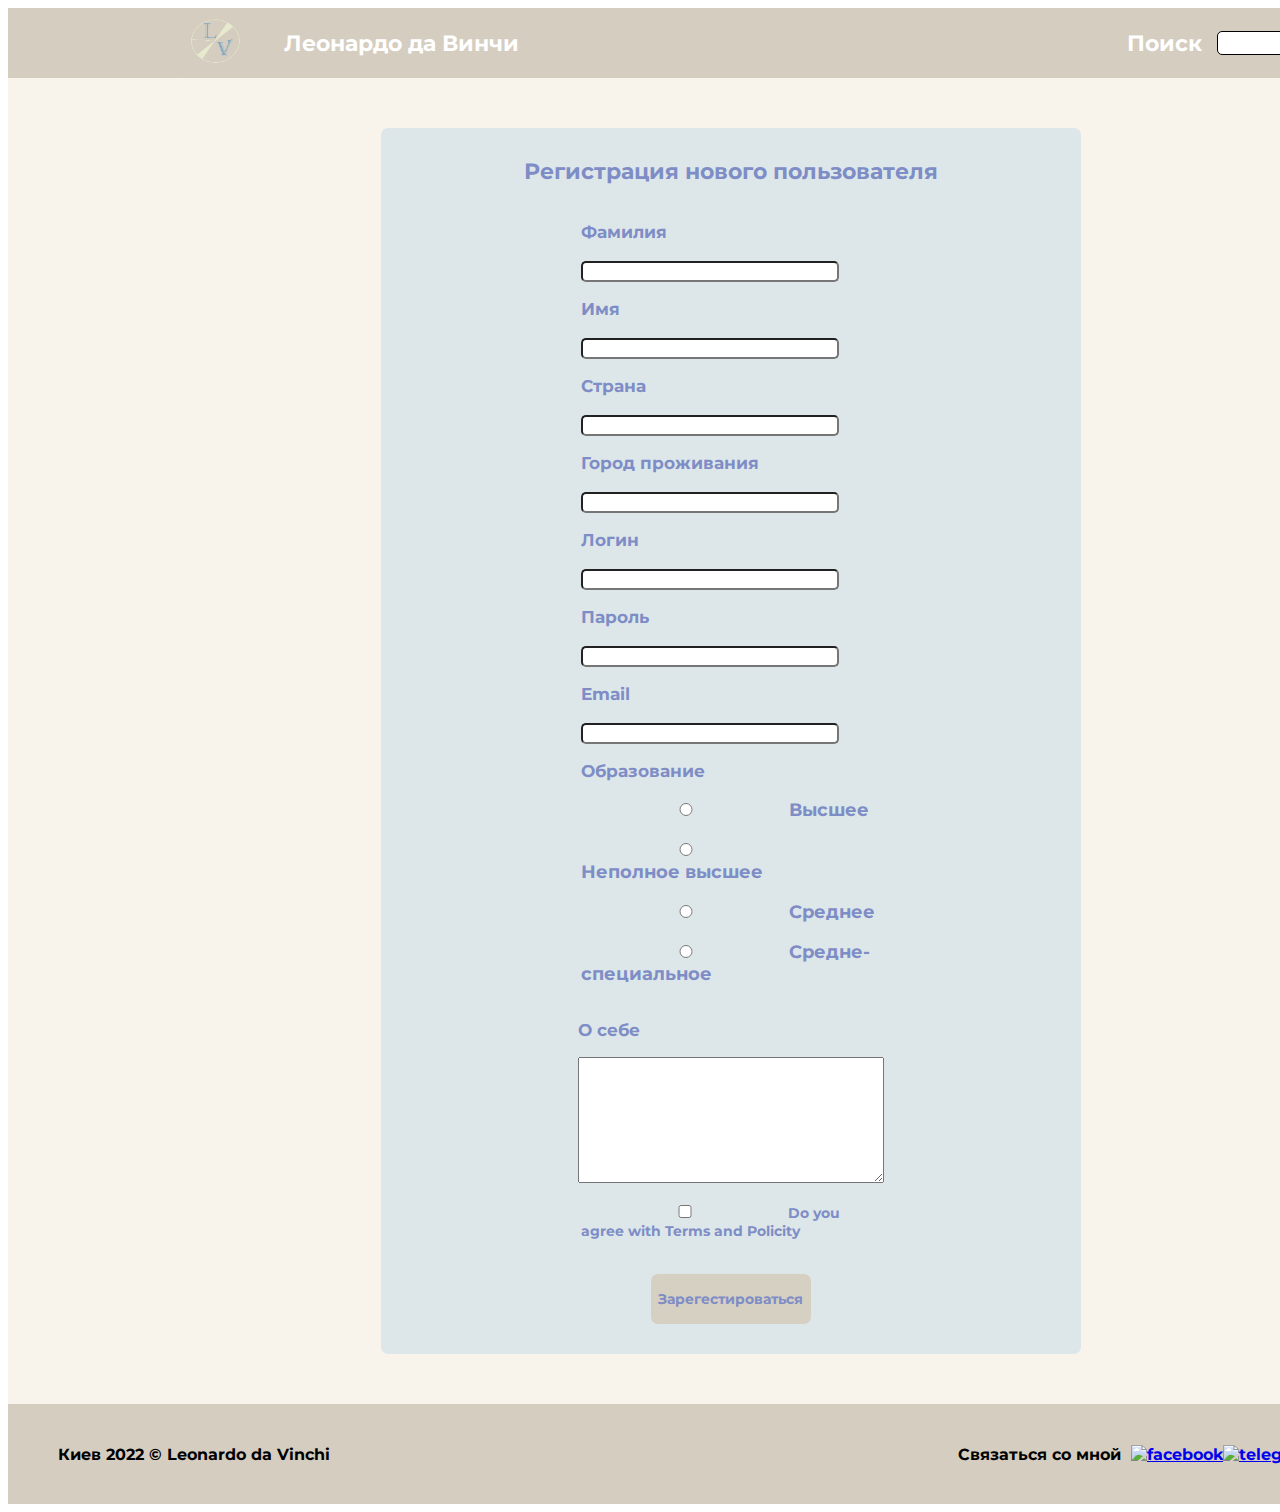
==== commit ae856005: "fix styles in footer" ====
--- a/registraction.html
+++ b/registraction.html
@@ -88,7 +88,7 @@
     </div>
     <footer>
         <div class="footer-description">
-            <div class="copyright">Киев 2021 &#169; Leonardo da Vinchi</div>
+            <div class="copyright">Киев 2022 &#169; Leonardo da Vinchi</div>
         </div>
         <div class="social-networks">
             <div class="page-links">
--- a/style/style.css
+++ b/style/style.css
@@ -1,1435 +1,891 @@
-                            body {
-                                font-family: 'Montserrat', sans-serif;
-                                width: 1445px;
-                            }
-                            
-                            header {
-                                background-color: #d5cdc0;
-                                width: 1445px;
-                                height: 70px;
-                                display: grid;
-                                grid-template-areas: "header header";
-                                grid-template-columns: 75% 25%;
-                                color: #fff;
-                                font-size: 22px;
-                            }
-                            /* title-page */
-                            
-                            .title-name {
-                                display: flex;
-                                align-items: center;
-                                padding-left: 40px;
-                                font-weight: bold;
-                            }
-                            
-                            .logo {
-                                width: 80px;
-                                height: 65px;
-                                margin-right: 30px;
-                            }
-                            
-                            .research {
-                                display: flex;
-                                align-items: center;
-                                font-weight: bold;
-                            }
-                            
-                            .research-box {
-                                border: 1px #000 solid;
-                                border-radius: 5px;
-                                width: 100px;
-                                height: 20px;
-                                margin-left: 15px;
-                            }
-                            
-                            .container {
-                                width: 1445px;
-                                background-color: #f8f4eb;
-                                padding-bottom: 50px;
-                            }
-                            
-                            .ic-menu {
-                                visibility: hidden;
-                            }
-                            
-                            .main-title-information {
-                                display: grid;
-                                grid-template-areas: "menu-list title-page-img user-access";
-                                grid-template-columns: 25% 50% 25%;
-                                padding-top: 60px;
-                            }
-                            
-                            .menu-list {
-                                width: 200px;
-                                height: 380px;
-                                background-color: #dde7e9;
-                                margin-top: 10px;
-                                margin-left: 90px;
-                                margin-right: 20px;
-                                border-radius: 7px;
-                                display: flex;
-                                flex-direction: column;
-                                font-weight: bold;
-                            }
-                            
-                            .menu-list-name {
-                                text-decoration: none;
-                                padding: 25px 20px;
-                                color: #7e8dc6;
-                                font-size: 18px;
-                            }
-                            
-                            .title-page-img>img {
-                                height: 405px;
-                                border-radius: 7px;
-                            }
-                            
-                            .user-access {
-                                display: flex;
-                                flex-direction: column;
-                            }
-                            
-                            .user-account {
-                                color: #7e8dc6;
-                                background-color: #dde7e9;
-                                margin-top: 20px;
-                                margin-left: 60px;
-                                width: 200px;
-                                display: flex;
-                                flex-direction: column;
-                                justify-content: center;
-                                align-items: center;
-                                border-radius: 7px;
-                                font-weight: bold;
-                            }
-                            
-                            .user-account-name {
-                                font-size: 18px;
-                                margin-top: 15px;
-                            }
-                            
-                            .user-account-enter {
-                                font-size: 15px;
-                                display: flex;
-                                flex-direction: column;
-                            }
-                            
-                            .btn-input {
-                                width: 120px;
-                                border-radius: 5px;
-                            }
-                            
-                            .user-enter {
-                                background-color: #d6d0c2;
-                                width: 110px;
-                                padding: 8px;
-                                margin-top: 15px;
-                                display: flex;
-                                justify-content: center;
-                                align-items: center;
-                                border-radius: 10px;
-                                font-size: 18px;
-                            }
-                            
-                            .user-registration {
-                                background-color: #d6d0c2;
-                                width: 110px;
-                                display: flex;
-                                justify-content: center;
-                                align-items: center;
-                                border-radius: 10px;
-                                padding: 8px;
-                                margin-top: 15px;
-                                margin-bottom: 15px;
-                            }
-                            
-                            .enter-btn {
-                                text-decoration: none;
-                                color: #7e8dc6;
-                                font-size: 15px;
-                            }
-                            
-                            .user-blog {
-                                display: flex;
-                                flex-direction: column;
-                                justify-content: center;
-                                align-items: center;
-                                margin-top: 40px;
-                                width: 180px;
-                                margin-left: 60px;
-                            }
-                            
-                            .user-blog a {
-                                text-decoration: none;
-                                color: #876d89;
-                                font-weight: bold;
-                                font-size: 15px;
-                            }
-                            
-                            .title-page-btn {
-                                margin-top: 50px;
-                                display: flex;
-                                justify-content: center;
-                            }
-                            
-                            .gallery {
-                                text-decoration: none;
-                                margin-right: 80px;
-                                background-color: #d6d0c2;
-                                font-size: 15px;
-                                border-radius: 7px;
-                                padding: 15px 20px;
-                                font-weight: bold;
-                                color: #7e8dc6;
-                            }
-                            
-                            .comments {
-                                text-decoration: none;
-                                margin-left: 80px;
-                                background-color: #d6d0c2;
-                                font-size: 15px;
-                                border-radius: 10px;
-                                padding: 15px 20px;
-                                font-weight: bold;
-                                color: #7e8dc6;
-                            }
-                            /* biography-page */
-                            
-                            #biography {
-                                width: 1445px;
-                                background-color: #f8f4eb;
-                                padding-top: 80px;
-                                display: flex;
-                                margin-top: 50px;
-                                margin-bottom: 50px;
-                            }
-                            
-                            .biography-page {
-                                width: 500px;
-                                margin-left: 90px;
-                                display: flex;
-                                justify-content: center;
-                                flex-direction: column;
-                            }
-                            
-                            .biography-page-img>img {
-                                width: 500px;
-                                height: 350px;
-                                background-image: none;
-                                border-radius: 10px;
-                            }
-                            
-                            .life-ages {
-                                color: #7e8dc6;
-                                width: 500px;
-                                text-align: center;
-                                margin-top: 21.44px;
-                                margin-bottom: 21.44px;
-                                font-size: 2em;
-                                font-weight: bold;
-                            }
-                            
-                            .wise-quote {
-                                color: #000;
-                                text-align: center;
-                                font-size: 17px;
-                                font-weight: 600;
-                            }
-                            
-                            .biography-information {
-                                margin-left: 40px;
-                                width: 700px;
-                                font-size: 17px;
-                                line-height: 35px;
-                                text-indent: 40px;
-                                text-align: justify;
-                                font-weight: bold;
-                                color: #7e8dc6;
-                            }
-                            
-                            .links {
-                                display: flex;
-                                flex-direction: column;
-                            }
-                            
-                            .links a {
-                                color: #551A8B;
-                                font-weight: bold;
-                                font-size: 15px;
-                            }
-                            /* chtonology-page */
-                            
-                            .chronology-title {
-                                text-align: center;
-                                color: #7e8dc6;
-                                font-size: 28px;
-                                padding-top: 50px;
-                                font-weight: bold;
-                            }
-                            
-                            .chronology {
-                                display: flex;
-                                margin-left: 90px;
-                            }
-                            
-                            .chronology-title-description {
-                                text-align: center;
-                                color: #876d89;
-                                font-size: 19px;
-                            }
-                            
-                            .chronology-paintings {
-                                margin-top: 40px;
-                                color: #876d89;
-                                font-weight: bold;
-                                line-height: 35px;
-                                font-size: 15px;
-                                text-align: justify;
-                                margin-left: 10px;
-                                padding-left: 10px;
-                            }
-                            
-                            .picture {
-                                margin-left: 80px;
-                                border-radius: 10px;
-                                width: 330px;
-                                height: 478px;
-                                margin-top: 58px;
-                            }
-                            
-                            .link-title {
-                                display: flex;
-                                flex-direction: column;
-                                text-align: center;
-                                margin-right: 110px;
-                                text-align: end;
-                                font-weight: bold;
-                                font-size: 16px;
-                            }
-                            
-                            .link-title a {
-                                color: #551A8B;
-                                font-weight: bold;
-                                font-size: 15px;
-                            }
-                            /*museum-exhibitions-page */
-                            
-                            #museums {
-                                margin-top: 130px;
-                                margin-left: 90px;
-                                margin-right: 110px;
-                            }
-                            
-                            .museum-exhibitions {
-                                display: grid;
-                                grid-template-areas: "franch-museum russian-museum";
-                                grid-template-columns: 49% 51%;
-                                color: #7e8dc6;
-                            }
-                            
-                            .museum-exhibitions img {
-                                width: 518px;
-                                height: 307px;
-                                border-radius: 10px;
-                            }
-                            
-                            .luvr {
-                                margin-top: 21px;
-                                margin-left: 17px;
-                            }
-                            
-                            .ermitag {
-                                margin-left: 17px;
-                                margin-top: 21px;
-                            }
-                            
-                            .museum-title {
-                                font-size: 28px;
-                                width: 500px;
-                                text-align: center;
-                                font-weight: bold;
-                            }
-                            
-                            .museum-description {
-                                font-weight: bold;
-                                font-size: 16px;
-                            }
-                            
-                            .franch-museum {
-                                display: flex;
-                                flex-direction: column;
-                            }
-                            
-                            .franch-museum>a {
-                                margin-top: 10px;
-                                margin-left: 20px;
-                                font-weight: bold;
-                                color: #551A8B;
-                                font-size: 15px;
-                            }
-                            
-                            .russian-museum {
-                                display: flex;
-                                flex-direction: column;
-                                margin-left: 50px;
-                            }
-                            
-                            .russian-museum>a {
-                                margin-top: 10px;
-                                margin-left: 20px;
-                                color: #551A8B;
-                                font-weight: bold;
-                                font-size: 15px;
-                            }
-                            /*famous-pictures page*/
-                            
-                            #famous-pictures {
-                                margin-top: 120px;
-                                margin-left: 90px;
-                                margin-right: 110px;
-                            }
-                            
-                            .four-pictures {
-                                display: grid;
-                                grid-template-areas: "first-two-pictures second-two-pictures";
-                                grid-template-columns: 50% 50%;
-                                margin-top: 50px;
-                            }
-                            
-                            .four-pictures img {
-                                border-radius: 5px;
-                            }
-                            
-                            .famous-pictures-title {
-                                text-align: center;
-                                color: #7e8dc6;
-                                font-size: 28px;
-                                font-weight: bold;
-                            }
-                            
-                            .first-picture {
-                                display: flex;
-                                flex-direction: column;
-                            }
-                            
-                            .first-picture-title {
-                                color: #876d89;
-                                font-size: 18px;
-                                font-weight: bold;
-                            }
-                            
-                            .first-picture-text {
-                                display: flex;
-                            }
-                            
-                            .first-picture-text2 {
-                                color: #7e8dc6;
-                                font-size: 15px;
-                                line-height: 20px;
-                                font-weight: bold;
-                                margin-right: 10px;
-                            }
-                            
-                            .first-picture-description p {
-                                color: #7e8dc6;
-                                font-size: 15px;
-                                line-height: 21px;
-                                font-weight: bold;
-                                margin-right: 10px;
-                            }
-                            
-                            .first-picture-description img {
-                                width: 182px;
-                            }
-                            
-                            .second-picture {
-                                display: flex;
-                            }
-                            
-                            .second-picture-title {
-                                color: #876d89;
-                                font-size: 18px;
-                                font-weight: bold;
-                            }
-                            
-                            .second-picture-title img {
-                                margin-top: 20px;
-                            }
-                            
-                            .second-picture-title p {
-                                color: #7e8dc6;
-                                font-size: 15px;
-                                font-weight: bold;
-                                margin-top: 27px;
-                            }
-                            
-                            .text-description {
-                                margin-top: 25px;
-                                margin-left: 20px;
-                                color: #7e8dc6;
-                                font-size: 15px;
-                                line-height: 21px;
-                                font-weight: bold;
-                            }
-                            
-                            .second-two-picture {
-                                margin-left: 35px;
-                            }
-                            
-                            .third-picture {
-                                display: flex;
-                            }
-                            
-                            .third-picture-title img {
-                                margin-top: 20px;
-                            }
-                            
-                            .third-picture-title {
-                                color: #876d89;
-                                font-size: 18px;
-                                font-weight: bold;
-                            }
-                            
-                            .third-picture-title p {
-                                color: #7e8dc6;
-                                font-size: 15px;
-                                font-weight: bold;
-                                line-height: 20px;
-                                width: 390px;
-                            }
-                            
-                            .second-text-description {
-                                margin-top: 20px;
-                                color: #7e8dc6;
-                                font-size: 15px;
-                                font-weight: bold;
-                                line-height: 21px;
-                                margin-left: 7px;
-                            }
-                            
-                            .four-picture {
-                                display: flex;
-                            }
-                            
-                            .four-picture-title {
-                                color: #876d89;
-                                font-size: 18px;
-                                font-weight: bold;
-                            }
-                            
-                            .four-picture-title p {
-                                color: #7e8dc6;
-                                font-size: 15px;
-                                font-weight: bold;
-                                line-height: 20px;
-                                margin-right: 10px;
-                            }
-                            
-                            .four-text-description {
-                                margin-left: 10px;
-                            }
-                            
-                            .fourth-picture+p {
-                                color: #7e8dc6;
-                                font-size: 15px;
-                                font-weight: bold;
-                                line-height: 20px;
-                            }
-                            
-                            .four-picture-description {
-                                margin-right: 8px;
-                                display: flex;
-                            }
-                            
-                            .four-picture-text {
-                                color: #7e8dc6;
-                                font-size: 15px;
-                                font-weight: bold;
-                                line-height: 20px;
-                            }
-                            /* gallery-page */
-                            
-                            #gallery {
-                                margin-top: 90px;
-                            }
-                            
-                            #gallery-image img {
-                                width: 30%;
-                                height: 30%;
-                            }
-                            
-                            .img-title {
-                                color: #7e8dc6;
-                                font-size: 15px;
-                            }
-                            
-                            .gallery-title {
-                                color: #7e8dc6;
-                                font-size: 28px;
-                                font-weight: bold;
-                                text-align: center;
-                            }
-                            
-                            .gallery-img {
-                                margin-top: 30px;
-                                margin-left: 90px;
-                                margin-right: 110px;
-                                display: flex;
-                                flex-wrap: wrap;
-                                justify-content: space-between;
-                            }
-                            
-                            .gallery-img img {
-                                margin-top: 15px;
-                                border-radius: 6px;
-                            }
-                            
-                            .gallery-img img:hover {
-                                transform: scale(2);
-                                transition: all .5s ease;
-                            }
-                            
-                            .gallery-btn {
-                                display: flex;
-                                justify-content: space-around;
-                                margin-top: 30px;
-                            }
-                            
-                            .topbutton {
-                                border-radius: 7px;
-                                padding: 15px 20px;
-                                font-weight: bold;
-                                color: #7e8dc6;
-                                background-color: #d6d0c2;
-                                text-decoration: none;
-                                font-size: 15px;
-                            }
-                            /*product-page */
-                            
-                            .paimting-description {
-                                width: 1445px;
-                                padding-left: 90px;
-                                padding-right: 110px;
-                                padding-top: 50px;
-                                display: flex;
-                                flex-wrap: wrap;
-                                justify-content: space-around;
-                                background-color: #f8f4eb;
-                            }
-                            /*feedback-page */
-                            
-                            #comments {
-                                margin-top: 80px;
-                                margin-left: 90px;
-                                margin-right: 110px;
-                            }
-                            
-                            .feedback-comments {
-                                display: grid;
-                                grid-template-areas: "our-feedback form";
-                                grid-template-columns: 65% 35%;
-                                margin-top: 30px;
-                            }
-                            
-                            .feedback-title {
-                                color: #7e8dc6;
-                                font-size: 28px;
-                                font-weight: bold;
-                                text-align: center;
-                            }
-                            
-                            .first-feedback {
-                                display: flex;
-                                margin-top: 45px;
-                                margin-bottom: 20px;
-                            }
-                            
-                            .first-feedback img {
-                                border-radius: 10px;
-                            }
-                            
-                            .author-feedback {
-                                margin-top: 15px;
-                            }
-                            
-                            .text {
-                                color: #7e8dc6;
-                                font-size: 16px;
-                                font-weight: bold;
-                                margin-left: 20px;
-                                margin-right: 30px;
-                                line-height: 30px;
-                                margin-top: 10px;
-                            }
-                            
-                            .text-sign {
-                                color: #876d89;
-                                font-size: 16px;
-                                font-weight: bold;
-                                margin-left: 20px;
-                            }
-                            
-                            .form {
-                                display: flex;
-                                flex-direction: column;
-                                width: 420px;
-                                background-color: #dde7e9;
-                                align-items: center;
-                                border-radius: 7px;
-                                padding-top: 30px;
-                                padding-bottom: 30px;
-                                color: #7e8dc6;
-                                font-weight: bold;
-                                margin-top: 50px;
-                            }
-                            
-                            .form-title {
-                                color: #7e8dc6;
-                                font-size: 20px;
-                                font-weight: bold;
-                            }
-                            
-                            .form input,
-                            textarea {
-                                border-radius: 5px;
-                                width: 200px;
-                            }
-                            
-                            .form-btn {
-                                width: 90px;
-                                height: 40px;
-                                margin-top: 20px;
-                                color: #7e8dc6;
-                                font-size: 15px;
-                                background-color: #d6d0c2;
-                                font-weight: bold;
-                                display: flex;
-                                justify-content: center;
-                                align-items: center;
-                                text-decoration: none;
-                                padding: 5px 10px;
-                                border-radius: 7px;
-                            }
-                            
-                            footer {
-                                display: grid;
-                                grid-template-areas: "footer-description  social-networks";
-                                grid-template-columns: 60% 40%;
-                                background-color: #d5cdc0;
-                                height: 100px;
-                                color: #000;
-                                font-weight: bold;
-                                width: 1445px;
-                            }
-                            
-                            .footer-description {
-                                display: flex;
-                                justify-content: flex-start;
-                                align-items: center;
-                                padding-left: 40px;
-                            }
-                            
-                            .copyright {
-                                margin-right: 15px;
-                            }
-                            
-                            .social-networks {
-                                display: flex;
-                                align-items: center;
-                                justify-content: center;
-                                margin-left: 20px;
-                            }
-                            
-                            .page-links {
-                                display: flex;
-                                justify-content: center;
-                                align-items: center;
-                                margin-right: 10px;
-                            }
-                            
-                            .page-links-title {
-                                display: flex;
-                                justify-content: center;
-                                align-items: center;
-                                margin-right: 10px;
-                            }
-                            
-                            .page-links img {
-                                display: flex;
-                                align-items: center;
-                            }
-                            /*registration-page */
-                            
-                            .registration {
-                                display: flex;
-                                justify-content: center;
-                            }
-                            
-                            .form-title {
-                                font-size: 22px;
-                                font-weight: bold;
-                                margin-bottom: 20px;
-                            }
-                            
-                            .registration-form {
-                                display: flex;
-                                flex-direction: column;
-                                align-items: center;
-                                width: 700px;
-                                background-color: #dde7e9;
-                                border-radius: 7px;
-                                padding-top: 30px;
-                                padding-bottom: 30px;
-                                color: #7e8dc6;
-                                font-weight: bold;
-                                margin-top: 50px;
-                                font-size: 18px;
-                            }
-                            
-                            #agree {
-                                width: 200px;
-                                font-size: 14px;
-                            }
-                            
-                            .form-btn2 {
-                                width: 140px;
-                                height: 40px;
-                                margin-top: 20px;
-                                color: #7e8dc6;
-                                font-size: 14px;
-                                background-color: #d6d0c2;
-                                font-weight: bold;
-                                display: flex;
-                                justify-content: center;
-                                align-items: center;
-                                text-decoration: none;
-                                padding: 5px 10px;
-                                border-radius: 7px;
-                                font-weight: bold;
-                            }
-                            
-                            #name,
-                            #surname,
-                            #email,
-                            #password,
-                            #city,
-                            #country,
-                            #username {
-                                width: 250px;
-                                margin-right: 50px;
-                            }
-                            
-                            .registration-text,
-                            #agree,
-                            #education {
-                                width: 300px;
-                            }
-                            /* user account page*/
-                            
-                            .page-header {
-                                display: grid;
-                                grid-template-areas: "page-title user-topbutton";
-                                grid-template-columns: 80% 20%;
-                            }
-                            
-                            .page-title {
-                                text-align: center;
-                                color: #876d89;
-                                font-size: 25px;
-                                font-weight: bold;
-                                padding-top: 40px;
-                            }
-                            
-                            .user-topbutton {
-                                border-radius: 7px;
-                                padding: 15px 20px;
-                                font-weight: bold;
-                                color: #7e8dc6;
-                                background-color: #d6d0c2;
-                                text-decoration: none;
-                                font-size: 16px;
-                                width: 100px;
-                                display: flex;
-                                align-items: center;
-                                justify-content: center;
-                                margin-top: 20px;
-                                margin-left: 70px;
-                            }
-                            
-                            .user-account-part {
-                                display: grid;
-                                grid-template-areas: "personal-account navigation-btn";
-                                grid-template-columns: 70% 30%;
-                                margin-top: 50px;
-                            }
-                            
-                            .navigation-btn {
-                                display: flex;
-                                flex-direction: column;
-                                align-items: center;
-                                margin-top: 40px;
-                            }
-                            
-                            .navigation-btn a {
-                                margin-top: 20px;
-                                color: #876d89;
-                                font-weight: bold;
-                                font-size: 18px;
-                            }
-                            
-                            .user-chat {
-                                display: flex;
-                                justify-content: space-around;
-                                width: 217px;
-                                margin-top: 40px;
-                            }
-                            
-                            .our-friends {
-                                margin-top: 70px;
-                                display: flex;
-                                flex-direction: column;
-                                align-items: center;
-                                width: 217px;
-                                background-color: #dde7e9;
-                                border-radius: 7px;
-                                padding-bottom: 20px;
-                            }
-                            
-                            .our-friends-title {
-                                text-align: center;
-                                color: #7e8dc6;
-                                font-size: 18px;
-                                font-weight: bold;
-                                padding-top: 20px;
-                            }
-                            
-                            .our-friends a {
-                                font-size: 14px;
-                            }
-                            
-                            .personal-account {
-                                background-color: #dde7e9;
-                                padding-top: 60px;
-                                margin-left: 60px;
-                                padding-bottom: 60px;
-                                border-radius: 7px;
-                            }
-                            
-                            .personal-account-title {
-                                text-align: center;
-                                color: #7e8dc6;
-                                font-size: 20px;
-                                font-weight: bold;
-                            }
-                            
-                            .personality {
-                                display: grid;
-                                grid-template-areas: "personality-face personality-description";
-                                grid-template-columns: 40% 60%;
-                                margin-top: 30px;
-                            }
-                            
-                            .personality img {
-                                width: 200px;
-                                height: 200px;
-                                margin-bottom: 20px;
-                                margin-top: 10px;
-                            }
-                            
-                            .personality a {
-                                margin-top: 10px;
-                                text-decoration: none;
-                                font-weight: bold;
-                                color: #4f699a;
-                            }
-                            
-                            .personality-face {
-                                display: flex;
-                                flex-direction: column;
-                                align-items: center;
-                                margin-bottom: 40px;
-                            }
-                            
-                            .personality-description {
-                                margin-bottom: 40px;
-                            }
-                            
-                            .personality-description div {
-                                margin-top: 10px;
-                                font-size: 15px;
-                                font-weight: bold;
-                            }
-                            
-                            .name-description {
-                                display: grid;
-                                grid-template-areas: "name-title name-example";
-                                grid-template-columns: 40% 60%;
-                            }
-                            
-                            .name-example {
-                                margin-left: 20px;
-                                color: #7e8dc6;
-                            }
-                            
-                            .name-title {
-                                color: #876d89;
-                            }
-                            
-                            .btn-correct {
-                                display: flex;
-                                align-items: center;
-                                justify-content: center;
-                            }
-                            
-                            .add-topic {
-                                border-radius: 7px;
-                                padding: 15px 20px;
-                                font-weight: bold;
-                                color: #7e8dc6;
-                                background-color: #d6d0c2;
-                                text-decoration: none;
-                                font-size: 16px;
-                            }
-                            
-                            .edit {
-                                border-radius: 7px;
-                                padding: 15px 20px;
-                                font-weight: bold;
-                                color: #7e8dc6;
-                                background-color: #d6d0c2;
-                                text-decoration: none;
-                                font-size: 16px;
-                            }
-                            /*mobile version */
-                            
-                            @media screen and (max-width:480px) {
                                 body {
-                                    width: 390px;
-                                }
+                                    font-family: 'Montserrat', sans-serif;
+                                    width: 1445px;
+                                }
+                                
                                 header {
-                                    width: 390px;
-                                    margin: 0 auto;
-                                    display: grid;
-                                    grid-template-areas: "title-name";
-                                    grid-template-columns: 100%;
-                                }
+                                    background-color: #d5cdc0;
+                                    width: 1445px;
+                                    height: 70px;
+                                    display: flex;
+                                    justify-content: space-around;
+                                    color: #fff;
+                                    font-size: 22px;
+                                }
+                                /* title-page */
+                                
                                 .title-name {
-                                    font-size: 20px;
-                                }
+                                    display: flex;
+                                    align-items: center;
+                                    padding-left: 40px;
+                                    font-weight: bold;
+                                    width: 700px;
+                                }
+                                
                                 .logo {
-                                    margin-right: 10px;
-                                }
+                                    width: 80px;
+                                    height: 65px;
+                                    margin-right: 30px;
+                                }
+                                
                                 .research {
+                                    display: flex;
+                                    align-items: center;
+                                    font-weight: bold;
+                                    width: 200px;
+                                }
+                                
+                                .research-box {
+                                    border: 1px #000 solid;
+                                    border-radius: 5px;
+                                    width: 100px;
+                                    height: 20px;
+                                    margin-left: 15px;
+                                }
+                                
+                                .container {
+                                    width: 1445px;
+                                    background-color: #f8f4eb;
+                                    padding-bottom: 50px;
+                                }
+                                
+                                .ic-menu {
                                     visibility: hidden;
                                 }
-                                .container {
-                                    width: 390px;
-                                }
+                                
+                                .main-title-information {
+                                    display: flex;
+                                    padding-top: 60px;
+                                }
+                                
+                                .menu-list {
+                                    width: 200px;
+                                    height: 380px;
+                                    background-color: #dde7e9;
+                                    margin-top: 10px;
+                                    margin-left: 90px;
+                                    margin-right: 20px;
+                                    border-radius: 7px;
+                                    display: flex;
+                                    flex-direction: column;
+                                    font-weight: bold;
+                                }
+                                
+                                .menu-list-name {
+                                    text-decoration: none;
+                                    padding: 25px 20px;
+                                    color: #7e8dc6;
+                                    font-size: 18px;
+                                }
+                                
                                 .title-page-img {
-                                    visibility: hidden;
-                                }
-                                .ic-menu {
-                                    visibility: visible;
                                     display: flex;
                                     justify-content: center;
-                                    align-items: center;
-                                    color: #7e8dc6;
-                                    font-size: 20px;
-                                    padding-top: 40px;
-                                    font-weight: bold;
-                                }
-                                .menu-list {
-                                    display: flex;
+                                    flex-grow: 1;
+                                }
+                                
+                                .title-page-img>img {
+                                    height: 405px;
+                                    border-radius: 7px;
+                                }
+                                
+                                .user-access {
+                                    display: flex;
+                                    flex-direction: column;
+                                    flex-grow: 1;
+                                }
+                                
+                                .user-account {
+                                    color: #7e8dc6;
+                                    background-color: #dde7e9;
+                                    margin-top: 10px;
+                                    margin-left: 20px;
+                                    width: 200px;
+                                    display: flex;
+                                    flex-direction: column;
+                                    justify-content: center;
+                                    align-items: center;
+                                    border-radius: 7px;
+                                    font-weight: bold;
+                                    padding-top: 10px;
+                                    padding-bottom: 15px;
+                                }
+                                
+                                .user-account-name {
+                                    font-size: 18px;
+                                    margin-top: 15px;
+                                }
+                                
+                                .user-account-enter {
+                                    font-size: 15px;
+                                    display: flex;
+                                    flex-direction: column;
+                                }
+                                
+                                .btn-input {
+                                    width: 120px;
+                                    border-radius: 5px;
+                                }
+                                
+                                .user-enter {
+                                    background-color: #d6d0c2;
+                                    width: 110px;
+                                    padding: 8px;
+                                    margin-top: 15px;
+                                    display: flex;
+                                    justify-content: center;
+                                    align-items: center;
+                                    border-radius: 10px;
+                                    font-size: 18px;
+                                }
+                                
+                                .user-registration {
+                                    background-color: #d6d0c2;
+                                    width: 110px;
+                                    display: flex;
+                                    justify-content: center;
+                                    align-items: center;
+                                    border-radius: 10px;
+                                    padding: 8px;
+                                    margin-top: 15px;
+                                    margin-bottom: 15px;
+                                }
+                                
+                                .enter-btn {
+                                    text-decoration: none;
+                                    color: #7e8dc6;
+                                    font-size: 15px;
+                                }
+                                
+                                .user-blog {
+                                    display: flex;
+                                    flex-direction: column;
+                                    justify-content: center;
+                                    align-items: center;
+                                    margin-top: 40px;
+                                    width: 180px;
+                                    margin-left: 30px;
+                                }
+                                
+                                .user-blog a {
+                                    text-decoration: none;
+                                    color: #876d89;
+                                    font-weight: bold;
+                                    font-size: 15px;
+                                }
+                                
+                                .title-page-btn {
+                                    margin-top: 50px;
+                                    display: flex;
+                                    justify-content: center;
+                                }
+                                
+                                .gallery {
+                                    text-decoration: none;
+                                    margin-right: 60px;
+                                    background-color: #d6d0c2;
+                                    font-size: 15px;
+                                    border-radius: 7px;
+                                    padding: 15px 18px;
+                                    font-weight: bold;
+                                    color: #7e8dc6;
+                                }
+                                
+                                .comments {
+                                    text-decoration: none;
+                                    margin-left: 30px;
+                                    background-color: #d6d0c2;
+                                    font-size: 15px;
+                                    border-radius: 10px;
+                                    padding: 15px 20px;
+                                    font-weight: bold;
+                                    color: #7e8dc6;
+                                }
+                                
+                                .video {
+                                    text-decoration: none;
+                                    margin-left: 80px;
+                                    background-color: #d6d0c2;
+                                    font-size: 15px;
+                                    border-radius: 10px;
+                                    padding: 15px 25px;
+                                    font-weight: bold;
+                                    color: #7e8dc6;
+                                }
+                                
+                                #video {
+                                    margin-top: 80px;
+                                    display: flex;
+                                    flex-direction: column;
+                                    align-items: center;
+                                }
+                                
+                                .our-video {
+                                    display: flex;
+                                    justify-content: space-around;
+                                    width: 700px;
+                                    margin-top: 30px;
+                                }
+                                
+                                .video-record {
+                                    width: 300px;
+                                    height: 200px;
+                                }
+                                
+                                .video-title {
+                                    font-size: 28px;
+                                    width: 500px;
+                                    color: #7e8dc6;
+                                    text-align: center;
+                                    font-weight: bold;
+                                    margin-top: 20px;
+                                    margin-bottom: 30px;
+                                }
+                                /* biography-page */
+                                
+                                #biography {
+                                    width: 1445px;
                                     background-color: #f8f4eb;
-                                    align-items: flex-start;
-                                    height: 290px;
-                                }
-                                .menu-list-name {
-                                    display: flex;
-                                    font-weight: bold;
-                                    font-size: 20px;
-                                    color: #7e8dc6;
-                                    padding-left: 0px;
-                                    padding-right: 0px;
-                                    padding-top: 15px;
-                                    padding-bottom: 15px;
-                                }
-                                .main-title-information {
-                                    display: grid;
-                                    grid-template-areas: "menu-list user-access";
-                                    grid-template-columns: 100% 100%;
-                                    justify-items: center;
-                                    padding-top: 0px;
-                                }
-                                .user-access {
-                                    display: flex;
-                                    align-items: center;
-                                }
-                                .user-account {
-                                    margin-left: 0px;
-                                    width: 200px;
-                                    padding-top: 10px;
-                                    padding-bottom: 10px;
-                                }
-                                .user-blog {
+                                    padding-top: 80px;
+                                    display: flex;
+                                    margin-top: 50px;
+                                    margin-bottom: 50px;
+                                }
+                                
+                                .biography-page {
+                                    width: 500px;
+                                    margin-left: 90px;
                                     display: flex;
                                     justify-content: center;
-                                    margin-left: 0px;
-                                }
-                                .title-page-btn {
-                                    display: flex;
-                                    justify-content: space-around;
-                                }
-                                .gallery {
-                                    margin-right: 0px;
-                                }
-                                .comments {
-                                    margin-left: 0px;
-                                }
-                                #biography {
-                                    width: 390px;
-                                    display: flex;
-                                    flex-direction: column;
-                                    align-items: center;
-                                }
-                                .biography-page {
-                                    width: 240px;
-                                    margin-left: 80px;
-                                    margin-right: 80px;
-                                }
+                                    flex-direction: column;
+                                }
+                                
                                 .biography-page-img>img {
-                                    width: 240px;
-                                    height: 168px;
+                                    width: 500px;
+                                    height: 350px;
+                                    background-image: none;
                                     border-radius: 10px;
                                 }
+                                
                                 .life-ages {
                                     color: #7e8dc6;
-                                    font-size: 18px;
-                                    display: flex;
+                                    width: 500px;
                                     text-align: center;
-                                    width: 100px;
-                                    margin-left: 70px;
-                                }
+                                    margin-top: 21.44px;
+                                    margin-bottom: 21.44px;
+                                    font-size: 2em;
+                                    font-weight: bold;
+                                }
+                                
                                 .wise-quote {
                                     color: #000;
                                     text-align: center;
                                     font-size: 17px;
                                     font-weight: 600;
                                 }
+                                
                                 .biography-information {
-                                    margin: 0 auto;
-                                    width: 300px;
-                                    font-size: 14px;
-                                    font-weight: bold;
-                                    color: #7e8dc6;
-                                }
+                                    margin-left: 40px;
+                                    width: 700px;
+                                    font-size: 17px;
+                                    line-height: 35px;
+                                    text-indent: 40px;
+                                    text-align: justify;
+                                    font-weight: bold;
+                                    color: #7e8dc6;
+                                }
+                                
                                 .links {
-                                    font-size: 12px;
-                                    text-align: center;
-                                    width: 300px;
-                                }
-                                #history {
-                                    width: 390px;
-                                }
-                                .picture {
-                                    visibility: hidden;
-                                }
-                                .chronology-paintings {
-                                    width: 300px;
-                                    margin-top: 40px;
-                                    color: #876d89;
-                                    font-weight: bold;
-                                    line-height: 35px;
-                                    font-size: 15px;
-                                    text-align: left;
-                                    margin-left: 20px;
-                                    padding-left: 0px;
-                                }
+                                    display: flex;
+                                    flex-direction: column;
+                                }
+                                
+                                .links a {
+                                    color: #551A8B;
+                                    font-weight: bold;
+                                    font-size: 15px;
+                                }
+                                /* chtonology-page */
+                                
                                 .chronology-title {
                                     text-align: center;
                                     color: #7e8dc6;
-                                    font-size: 22px;
-                                    padding-top: 10px;
-                                    font-weight: bold;
-                                    width: 200px;
-                                    margin-left: 100px;
-                                    margin-right: 100px;
-                                }
-                                .chronology-paintings li {
-                                    width: 300px;
-                                    margin-left: 30px;
-                                    font-size: 15px;
-                                }
+                                    font-size: 28px;
+                                    padding-top: 50px;
+                                    font-weight: bold;
+                                }
+                                
                                 .chronology {
-                                    width: 300px;
-                                    margin-left: 0;
-                                }
+                                    display: flex;
+                                    margin-left: 90px;
+                                }
+                                
                                 .chronology-title-description {
                                     text-align: center;
                                     color: #876d89;
+                                    font-size: 19px;
+                                }
+                                
+                                .chronology-paintings {
+                                    margin-top: 40px;
+                                    color: #876d89;
+                                    font-weight: bold;
+                                    line-height: 35px;
+                                    font-size: 15px;
+                                    text-align: justify;
+                                    margin-left: 10px;
+                                    padding-left: 10px;
+                                }
+                                
+                                .picture {
+                                    margin-left: 80px;
+                                    border-radius: 10px;
+                                    width: 330px;
+                                    height: 478px;
+                                    margin-top: 58px;
+                                }
+                                
+                                .link-title {
+                                    display: flex;
+                                    flex-direction: column;
+                                    align-items: flex-end;
+                                    margin-right: 110px;
+                                    font-weight: bold;
                                     font-size: 16px;
                                 }
-                                .link-title {
-                                    display: flex;
-                                    flex-direction: column;
-                                    align-items: center;
-                                    font-weight: bold;
-                                    font-size: 14px;
-                                    margin-right: 30px;
-                                    margin-left: 30px;
-                                }
-                                .link-title>div {
-                                    width: 300px;
-                                    font-size: 14px;
-                                    display: flex;
-                                    align-items: center;
-                                }
-                                .link-title>a {
-                                    text-align: center;
-                                }
+                                
+                                .link-title a {
+                                    color: #551A8B;
+                                    font-weight: bold;
+                                    font-size: 15px;
+                                }
+                                /*museum-exhibitions-page */
+                                
+                                #museums {
+                                    margin-top: 130px;
+                                    margin-left: 90px;
+                                    margin-right: 110px;
+                                }
+                                
                                 .museum-exhibitions {
                                     display: flex;
-                                    flex-direction: column;
-                                    color: #7e8dc6;
-                                }
+                                    color: #7e8dc6;
+                                }
+                                
                                 .museum-exhibitions img {
-                                    width: 300px;
-                                    height: 147px;
+                                    width: 518px;
+                                    height: 307px;
                                     border-radius: 10px;
                                 }
-                                .luvr,
+                                
+                                .luvr {
+                                    margin-top: 21px;
+                                    margin-left: 17px;
+                                }
+                                
                                 .ermitag {
-                                    margin-top: 0px;
-                                    margin-left: 0px;
-                                }
-                                #museums {
-                                    margin-top: 30px;
-                                    margin-left: 0;
-                                    margin-right: 0;
-                                    display: flex;
-                                    align-items: center;
-                                }
+                                    margin-left: 17px;
+                                    margin-top: 21px;
+                                }
+                                
                                 .museum-title {
                                     font-size: 28px;
-                                    font-weight: bold;
-                                    width: 300px;
+                                    width: 500px;
+                                    text-align: center;
+                                    font-weight: bold;
+                                }
+                                
+                                .museum-description {
+                                    font-weight: bold;
+                                    font-size: 16px;
+                                }
+                                
+                                .franch-museum {
+                                    display: flex;
+                                    flex-direction: column;
+                                }
+                                
+                                .franch-museum>a {
+                                    margin-top: 10px;
+                                    margin-left: 20px;
+                                    font-weight: bold;
+                                    color: #551A8B;
+                                    font-size: 15px;
+                                }
+                                
+                                .russian-museum {
+                                    display: flex;
+                                    flex-direction: column;
+                                    margin-left: 50px;
+                                }
+                                
+                                .russian-museum>a {
+                                    margin-top: 10px;
+                                    margin-left: 20px;
+                                    color: #551A8B;
+                                    font-weight: bold;
+                                    font-size: 15px;
+                                }
+                                /*famous-pictures page*/
+                                
+                                #famous-pictures {
+                                    margin-top: 120px;
+                                    margin-left: 90px;
+                                    margin-right: 110px;
+                                }
+                                
+                                .four-pictures {
+                                    display: flex;
+                                    margin-top: 50px;
+                                }
+                                
+                                .four-pictures img {
+                                    border-radius: 5px;
+                                }
+                                
+                                .famous-pictures-title {
+                                    text-align: center;
+                                    color: #7e8dc6;
+                                    font-size: 28px;
+                                    font-weight: bold;
+                                }
+                                
+                                .first-two-pictures {
+                                    width: 622.5px;
+                                }
+                                
+                                .second-two-picture {
+                                    width: 622.5px;
+                                }
+                                
+                                .first-picture {
+                                    display: flex;
+                                    flex-direction: column;
+                                }
+                                
+                                .first-picture-title {
+                                    color: #876d89;
+                                    font-size: 18px;
+                                    font-weight: bold;
+                                }
+                                
+                                .first-picture-text {
+                                    display: flex;
+                                }
+                                
+                                .first-picture-text2 {
+                                    color: #7e8dc6;
+                                    font-size: 15px;
+                                    line-height: 20px;
+                                    font-weight: bold;
+                                    margin-right: 10px;
+                                }
+                                
+                                .first-picture-description p {
+                                    color: #7e8dc6;
+                                    font-size: 15px;
+                                    line-height: 21px;
+                                    font-weight: bold;
+                                    margin-right: 10px;
+                                }
+                                
+                                .first-picture-description img {
+                                    width: 182px;
+                                }
+                                
+                                .second-picture {
+                                    display: flex;
+                                }
+                                
+                                .second-picture-title {
+                                    color: #876d89;
+                                    font-size: 18px;
+                                    font-weight: bold;
+                                }
+                                
+                                .second-picture-title img {
+                                    margin-top: 20px;
+                                }
+                                
+                                .second-picture-title p {
+                                    color: #7e8dc6;
+                                    font-size: 15px;
+                                    font-weight: bold;
+                                    margin-top: 27px;
+                                }
+                                
+                                .text-description {
+                                    margin-top: 25px;
+                                    margin-left: 20px;
+                                    color: #7e8dc6;
+                                    font-size: 15px;
+                                    line-height: 21px;
+                                    font-weight: bold;
+                                }
+                                
+                                .second-two-picture {
+                                    margin-left: 35px;
+                                }
+                                
+                                .third-picture {
+                                    display: flex;
+                                }
+                                
+                                .third-picture-title img {
+                                    margin-top: 20px;
+                                }
+                                
+                                .third-picture-title {
+                                    color: #876d89;
+                                    font-size: 18px;
+                                    font-weight: bold;
+                                }
+                                
+                                .third-picture-title p {
+                                    color: #7e8dc6;
+                                    font-size: 15px;
+                                    font-weight: bold;
+                                    line-height: 20px;
+                                    width: 390px;
+                                }
+                                
+                                .second-text-description {
+                                    margin-top: 20px;
+                                    color: #7e8dc6;
+                                    font-size: 15px;
+                                    font-weight: bold;
+                                    line-height: 21px;
+                                    margin-left: 7px;
+                                }
+                                
+                                .four-picture {
+                                    display: flex;
+                                }
+                                
+                                .four-picture-title {
+                                    color: #876d89;
+                                    font-size: 18px;
+                                    font-weight: bold;
+                                }
+                                
+                                .four-picture-title p {
+                                    color: #7e8dc6;
+                                    font-size: 15px;
+                                    font-weight: bold;
+                                    line-height: 20px;
+                                    margin-right: 10px;
+                                }
+                                
+                                .four-text-description {
+                                    margin-left: 10px;
+                                }
+                                
+                                .fourth-picture+p {
+                                    color: #7e8dc6;
+                                    font-size: 15px;
+                                    font-weight: bold;
+                                    line-height: 20px;
+                                }
+                                
+                                .four-picture-description {
+                                    margin-right: 8px;
+                                    display: flex;
+                                }
+                                
+                                .four-picture-text {
+                                    color: #7e8dc6;
+                                    font-size: 15px;
+                                    font-weight: bold;
+                                    line-height: 20px;
+                                }
+                                /* gallery-page */
+                                
+                                #gallery {
+                                    margin-top: 90px;
+                                }
+                                
+                                #gallery-image img {
+                                    width: 30%;
+                                    height: 30%;
+                                }
+                                
+                                .img-title {
+                                    color: #7e8dc6;
+                                    font-size: 15px;
+                                }
+                                
+                                #gallery-title {
+                                    color: #7e8dc6;
+                                    font-size: 28px;
+                                    font-weight: bold;
+                                    text-align: center;
+                                }
+                                
+                                #gallery-img {
                                     margin-top: 30px;
-                                }
-                                .museum-description {
-                                    font-weight: bold;
+                                    margin-left: 90px;
+                                    margin-right: 110px;
+                                    display: flex;
+                                    flex-wrap: wrap;
+                                    justify-content: space-between;
+                                }
+                                
+                                #gallery-img img {
+                                    margin-top: 15px;
+                                    border-radius: 6px;
+                                }
+                                
+                                #gallery-img img:hover {
+                                    transform: scale(2);
+                                    transition: all .5s ease;
+                                }
+                                
+                                .topbutton {
+                                    border-radius: 7px;
+                                    padding: 15px 20px;
+                                    font-weight: bold;
+                                    color: #7e8dc6;
+                                    background-color: #d6d0c2;
+                                    text-decoration: none;
+                                    font-size: 15px;
+                                }
+                                /*product-page */
+                                
+                                .paimting-description {
+                                    width: 1445px;
+                                    padding-left: 90px;
+                                    padding-right: 110px;
+                                    padding-top: 50px;
+                                    display: flex;
+                                    flex-wrap: wrap;
+                                    justify-content: space-around;
+                                    background-color: #f8f4eb;
+                                }
+                                /*feedback-page */
+                                
+                                #comments {
+                                    margin-top: 80px;
+                                    margin-left: 90px;
+                                    margin-right: 110px;
+                                }
+                                
+                                .feedback-comments {
+                                    display: flex;
+                                    margin-top: 30px;
+                                    justify-content: space-between;
+                                }
+                                
+                                .feedback-title {
+                                    color: #7e8dc6;
+                                    font-size: 28px;
+                                    font-weight: bold;
+                                    text-align: center;
+                                }
+                                
+                                .first-feedback {
+                                    display: flex;
+                                    margin-top: 45px;
+                                    margin-bottom: 20px;
+                                    width: 700px;
+                                }
+                                
+                                .our-feedback {
+                                    display: flex;
+                                    flex-direction: column;
+                                }
+                                
+                                .first-feedback img {
+                                    border-radius: 10px;
+                                    width: 220px;
+                                }
+                                
+                                #message-1 {
+                                    margin-top: 30px;
+                                    font-size: 15px;
+                                    font-weight: bold;
+                                    display: flex;
+                                    flex-direction: column;
+                                    width: 700px;
+                                }
+                                
+                                #author {
+                                    margin-bottom: 15px;
+                                }
+                                
+                                #author {
+                                    color: #551A8B;
+                                }
+                                
+                                .author-feedback {
+                                    margin-top: 15px;
+                                    margin-left: 20px;
+                                }
+                                
+                                .text {
+                                    color: #7e8dc6;
                                     font-size: 16px;
-                                    width: 300px;
-                                }
-                                .franch-museum {
-                                    display: flex;
-                                    align-items: center;
-                                    margin-left: 0;
-                                    width: 390px;
-                                }
-                                .russian-museum {
-                                    display: flex;
-                                    align-items: center;
-                                    margin-left: 0;
-                                    width: 390px;
-                                    margin-top: 30px;
-                                }
-                                #famous-pictures {
-                                    display: flex;
-                                    flex-direction: column;
-                                    align-items: center;
-                                    margin-left: 0px;
-                                    margin-right: 0px;
-                                }
-                                .four-pictures {
-                                    display: flex;
-                                    flex-direction: column;
-                                    align-items: center;
-                                    width: 300px;
-                                    margin-left: 0;
-                                    margin-right: 0;
-                                }
-                                .first-picture {
-                                    display: flex;
-                                    flex-direction: column;
-                                    width: 300px;
-                                    align-items: center;
-                                }
-                                .first-picture-title {
-                                    text-align: center;
-                                }
-                                .first-two-pictures {
-                                    width: 300px;
-                                }
-                                .first-picture-text {
-                                    display: flex;
-                                    flex-direction: column;
-                                }
-                                .second-picture {
-                                    display: flex;
-                                    flex-direction: column;
-                                    align-items: center;
-                                }
-                                .second-picture-title {
-                                    display: flex;
-                                    flex-direction: column;
-                                    align-items: center;
-                                    width: 300px;
-                                }
-                                .second-picture-title p {
-                                    color: #7e8dc6;
-                                    font-size: 15px;
-                                    font-weight: bold;
-                                    margin-top: 27px;
-                                }
-                                .text-description {
-                                    margin-left: 0px;
-                                    width: 300px;
-                                }
-                                .third-picture {
-                                    display: flex;
-                                    flex-direction: column;
-                                    align-items: center;
-                                }
-                                .third-picture p {
-                                    width: 300px;
-                                }
-                                .second-text-description {
-                                    width: 300px;
-                                }
-                                .four-picture-description {
-                                    display: flex;
-                                    flex-direction: column;
-                                }
-                                .second-two-picture {
-                                    margin-left: 0;
-                                    margin-right: 0;
-                                }
-                                .second-text-description {
-                                    margin-left: 0;
-                                    margin-right: 0;
-                                }
-                                .third-picture-title>img {
-                                    width: 300px;
-                                }
-                                .third-picture-title {
-                                    display: flex;
-                                    flex-direction: column;
-                                    align-items: center;
-                                }
-                                .four-picture {
-                                    display: flex;
-                                    flex-direction: column;
-                                    align-items: center;
-                                    width: 300px;
-                                }
-                                .four-picture-title {
-                                    display: flex;
-                                    flex-direction: column;
-                                    align-items: center;
-                                    width: 300px;
-                                }
-                                #comments {
-                                    margin-left: 0;
-                                    margin-right: 0;
-                                    display: flex;
-                                    flex-direction: column;
-                                    align-items: center;
-                                    width: 390px;
-                                }
-                                .feedback-comments {
-                                    display: flex;
-                                    flex-direction: column;
-                                }
-                                .author-feedback {
-                                    display: flex;
-                                    flex-direction: column;
-                                    align-items: center;
-                                    width: 300px;
-                                }
-                                .first-feedback {
-                                    display: flex;
-                                    flex-direction: column;
-                                    align-items: center;
-                                    width: 300px;
-                                    margin-right: 0;
-                                    margin-left: 0;
-                                }
-                                .first-feedback>img {
-                                    width: 280px;
-                                }
-                                .feedback-comments {
-                                    display: flex;
-                                    flex-direction: column;
-                                    align-items: center;
-                                    width: 300px;
-                                }
-                                .form {
-                                    width: 300px;
-                                }
+                                    font-weight: bold;
+                                    margin-left: 20px;
+                                    margin-right: 30px;
+                                    line-height: 30px;
+                                    margin-top: 10px;
+                                }
+                                
+                                .text-sign {
+                                    color: #876d89;
+                                    font-size: 16px;
+                                    font-weight: bold;
+                                    margin-left: 20px;
+                                }
+                                
+                                #form {
+                                    display: flex;
+                                    flex-direction: column;
+                                    align-items: center;
+                                    width: 420px;
+                                    background-color: #dde7e9;
+                                    align-items: center;
+                                    border-radius: 7px;
+                                    padding-top: 30px;
+                                    padding-bottom: 30px;
+                                    color: #7e8dc6;
+                                    font-weight: bold;
+                                    margin-top: 50px;
+                                    height: 500px;
+                                }
+                                
+                                .form-title {
+                                    color: #7e8dc6;
+                                    font-size: 21px;
+                                    font-weight: bold;
+                                }
+                                
+                                .autor-name,
+                                #text {
+                                    border-radius: 5px;
+                                    width: 200px;
+                                }
+                                
+                                input {
+                                    border-radius: 5px;
+                                    width: 200px;
+                                }
+                                
+                                .name-label {
+                                    font-size: 17px;
+                                }
+                                
+                                #form-btn {
+                                    width: 90px;
+                                    height: 40px;
+                                    margin-top: 20px;
+                                    color: #7e8dc6;
+                                    font-size: 15px;
+                                    background-color: #d6d0c2;
+                                    font-weight: bold;
+                                    display: flex;
+                                    justify-content: center;
+                                    align-items: center;
+                                    text-decoration: none;
+                                    padding: 5px 10px;
+                                    border-radius: 7px;
+                                }
+                                
                                 footer {
-                                    width: 390px;
-                                    font-size: 10px;
-                                    display: grid;
-                                    grid-template-areas: "footer-description  social-networks";
-                                    grid-template-columns: 40% 60%;
-                                    text-align: center;
-                                }
+                                    display: flex;
+                                    background-color: #d5cdc0;
+                                    height: 100px;
+                                    color: #000;
+                                    font-weight: bold;
+                                    width: 1445px;
+                                }
+                                
                                 .footer-description {
-                                    padding-left: 15px;
-                                    font-size: 10px;
-                                }
+                                    display: flex;
+                                    justify-content: flex-start;
+                                    align-items: center;
+                                    padding-left: 50px;
+                                    width: 900px;
+                                }
+                                
                                 .copyright {
-                                    margin-right: 0;
-                                }
+                                    margin-right: 15px;
+                                }
+                                
+                                .social-networks {
+                                    display: flex;
+                                    align-items: center;
+                                    justify-content: center;
+                                }
+                                
+                                .page-links {
+                                    display: flex;
+                                    justify-content: center;
+                                    align-items: center;
+                                    margin-right: 10px;
+                                }
+                                
+                                .page-links-title {
+                                    display: flex;
+                                    justify-content: center;
+                                    align-items: center;
+                                    margin-right: 10px;
+                                }
+                                
                                 .page-links img {
-                                    width: 30px;
-                                }
-                                .text-sign {
-                                    margin-left: 0;
-                                    font-size: 15px;
-                                }
-                                .text {
-                                    margin-left: 0;
-                                    margin-right: 0;
-                                }
-                                .user-topbutton {
-                                    margin-left: 0;
-                                }
-                                .page-header {
-                                    display: flex;
-                                    flex-direction: column-reverse;
-                                    align-items: center;
-                                }
-                                .personal-account {
-                                    display: flex;
-                                    flex-direction: column;
-                                    width: 300px;
-                                    align-items: center;
-                                    margin-left: 0;
-                                }
-                                .user-account-part {
-                                    display: flex;
-                                    flex-direction: column;
-                                    align-items: center;
-                                }
-                                .personality {
-                                    display: flex;
-                                    flex-direction: column;
-                                    width: 300px;
-                                    align-items: center;
-                                }
+                                    display: flex;
+                                    align-items: center;
+                                }
+                                /*registration-page */
+                                
+                                .registration {
+                                    display: flex;
+                                    justify-content: center;
+                                }
+                                
                                 .form-title {
-                                    text-align: center;
-                                }
-                                .name-description {
-                                    width: 250px;
-                                }
+                                    font-size: 22px;
+                                    font-weight: bold;
+                                    margin-bottom: 20px;
+                                }
+                                
                                 .registration-form {
                                     display: flex;
                                     flex-direction: column;
                                     align-items: center;
-                                    width: 300px;
-                                }
+                                    width: 700px;
+                                    background-color: #dde7e9;
+                                    border-radius: 7px;
+                                    padding-top: 30px;
+                                    padding-bottom: 30px;
+                                    color: #7e8dc6;
+                                    font-weight: bold;
+                                    margin-top: 50px;
+                                    font-size: 18px;
+                                }
+                                
+                                #agree {
+                                    width: 200px;
+                                    font-size: 14px;
+                                }
+                                
+                                .form-btn2 {
+                                    width: 140px;
+                                    height: 40px;
+                                    margin-top: 20px;
+                                    color: #7e8dc6;
+                                    font-size: 14px;
+                                    background-color: #d6d0c2;
+                                    font-weight: bold;
+                                    display: flex;
+                                    justify-content: center;
+                                    align-items: center;
+                                    text-decoration: none;
+                                    padding: 5px 10px;
+                                    border-radius: 7px;
+                                    font-weight: bold;
+                                }
+                                
                                 #name,
                                 #surname,
                                 #email,
@@ -1437,12 +893,737 @@
                                 #city,
                                 #country,
                                 #username {
-                                    width: 220px;
-                                    margin-right: 0px;
-                                }
-                                #education,
+                                    width: 250px;
+                                    margin-right: 50px;
+                                }
+                                
                                 .registration-text,
-                                #agree {
-                                    width: 220px;
-                                }
-                            }+                                #agree,
+                                #education {
+                                    width: 300px;
+                                }
+                                /* user account page*/
+                                
+                                .page-header {
+                                    display: grid;
+                                    grid-template-areas: "page-title user-topbutton";
+                                    grid-template-columns: 80% 20%;
+                                }
+                                
+                                .page-title {
+                                    text-align: center;
+                                    color: #876d89;
+                                    font-size: 25px;
+                                    font-weight: bold;
+                                    padding-top: 40px;
+                                }
+                                
+                                .user-topbutton {
+                                    border-radius: 7px;
+                                    padding: 15px 20px;
+                                    font-weight: bold;
+                                    color: #7e8dc6;
+                                    background-color: #d6d0c2;
+                                    text-decoration: none;
+                                    font-size: 16px;
+                                    width: 100px;
+                                    display: flex;
+                                    align-items: center;
+                                    justify-content: center;
+                                    margin-top: 20px;
+                                    margin-left: 70px;
+                                }
+                                
+                                .user-account-part {
+                                    display: grid;
+                                    grid-template-areas: "personal-account navigation-btn";
+                                    grid-template-columns: 70% 30%;
+                                    margin-top: 50px;
+                                }
+                                
+                                .navigation-btn {
+                                    display: flex;
+                                    flex-direction: column;
+                                    align-items: center;
+                                    margin-top: 40px;
+                                }
+                                
+                                .navigation-btn a {
+                                    margin-top: 20px;
+                                    color: #876d89;
+                                    font-weight: bold;
+                                    font-size: 18px;
+                                }
+                                
+                                .user-chat {
+                                    display: flex;
+                                    justify-content: space-around;
+                                    width: 217px;
+                                    margin-top: 40px;
+                                }
+                                
+                                .our-friends {
+                                    margin-top: 70px;
+                                    display: flex;
+                                    flex-direction: column;
+                                    align-items: center;
+                                    width: 217px;
+                                    background-color: #dde7e9;
+                                    border-radius: 7px;
+                                    padding-bottom: 20px;
+                                }
+                                
+                                .our-friends-title {
+                                    text-align: center;
+                                    color: #7e8dc6;
+                                    font-size: 18px;
+                                    font-weight: bold;
+                                    padding-top: 20px;
+                                }
+                                
+                                .our-friends a {
+                                    font-size: 14px;
+                                }
+                                
+                                .personal-account {
+                                    background-color: #dde7e9;
+                                    padding-top: 60px;
+                                    margin-left: 60px;
+                                    padding-bottom: 60px;
+                                    border-radius: 7px;
+                                }
+                                
+                                .personal-account-title {
+                                    text-align: center;
+                                    color: #7e8dc6;
+                                    font-size: 20px;
+                                    font-weight: bold;
+                                }
+                                
+                                .personality {
+                                    display: grid;
+                                    grid-template-areas: "personality-face personality-description";
+                                    grid-template-columns: 40% 60%;
+                                    margin-top: 30px;
+                                }
+                                
+                                .personality img {
+                                    width: 200px;
+                                    height: 200px;
+                                    margin-bottom: 20px;
+                                    margin-top: 10px;
+                                }
+                                
+                                .personality a {
+                                    margin-top: 10px;
+                                    text-decoration: none;
+                                    font-weight: bold;
+                                    color: #4f699a;
+                                }
+                                
+                                .personality-face {
+                                    display: flex;
+                                    flex-direction: column;
+                                    align-items: center;
+                                    margin-bottom: 40px;
+                                }
+                                
+                                .personality-description {
+                                    margin-bottom: 40px;
+                                }
+                                
+                                .personality-description div {
+                                    margin-top: 10px;
+                                    font-size: 15px;
+                                    font-weight: bold;
+                                }
+                                
+                                .name-description {
+                                    display: grid;
+                                    grid-template-areas: "name-title name-example";
+                                    grid-template-columns: 40% 60%;
+                                }
+                                
+                                .name-example {
+                                    margin-left: 20px;
+                                    color: #7e8dc6;
+                                }
+                                
+                                .name-title {
+                                    color: #876d89;
+                                }
+                                
+                                .btn-correct {
+                                    display: flex;
+                                    align-items: center;
+                                    justify-content: center;
+                                }
+                                
+                                .add-topic {
+                                    border-radius: 7px;
+                                    padding: 15px 20px;
+                                    font-weight: bold;
+                                    color: #7e8dc6;
+                                    background-color: #d6d0c2;
+                                    text-decoration: none;
+                                    font-size: 16px;
+                                }
+                                
+                                .edit {
+                                    border-radius: 7px;
+                                    padding: 15px 20px;
+                                    font-weight: bold;
+                                    color: #7e8dc6;
+                                    background-color: #d6d0c2;
+                                    text-decoration: none;
+                                    font-size: 16px;
+                                }
+                                /*mobile version */
+                                
+                                @media screen and (max-width:480px) {
+                                    body {
+                                        width: 480px;
+                                    }
+                                    header {
+                                        width: 480px;
+                                        margin: 0 auto;
+                                        display: flex;
+                                    }
+                                    .title-name {
+                                        font-size: 20px;
+                                        width: 300px;
+                                        padding-left: 0;
+                                    }
+                                    .logo {
+                                        margin-right: 10px;
+                                    }
+                                    .research {
+                                        display: none;
+                                    }
+                                    .container {
+                                        width: 480px;
+                                    }
+                                    .ic-menu {
+                                        visibility: visible;
+                                        display: flex;
+                                        justify-content: center;
+                                        align-items: center;
+                                        color: #7e8dc6;
+                                        font-size: 20px;
+                                        padding-top: 40px;
+                                        font-weight: bold;
+                                    }
+                                    .main-title-information {
+                                        width: 480px;
+                                        display: flex;
+                                        flex-direction: column;
+                                    }
+                                    .menu-list {
+                                        display: flex;
+                                        background-color: #f8f4eb;
+                                        align-items: flex-start;
+                                        height: 290px;
+                                        flex-grow: 1;
+                                    }
+                                    .menu-list-name {
+                                        display: flex;
+                                        font-weight: bold;
+                                        font-size: 20px;
+                                        color: #7e8dc6;
+                                        padding-left: 0px;
+                                        padding-right: 0px;
+                                        padding-top: 15px;
+                                        padding-bottom: 15px;
+                                    }
+                                    .main-title-information {
+                                        display: flex;
+                                        flex-direction: column;
+                                        align-items: center;
+                                        padding-top: 0px;
+                                    }
+                                    .title-page-img {
+                                        display: none;
+                                    }
+                                    .user-access {
+                                        display: flex;
+                                        align-items: center;
+                                        flex-grow: 1;
+                                    }
+                                    .user-account {
+                                        margin-left: 0px;
+                                        width: 220px;
+                                        padding-top: 10px;
+                                        padding-bottom: 10px;
+                                    }
+                                    .user-blog {
+                                        display: flex;
+                                        justify-content: center;
+                                        margin-left: 0px;
+                                    }
+                                    .title-page-btn {
+                                        display: flex;
+                                        flex-direction: column;
+                                        align-items: center;
+                                        justify-content: center;
+                                        width: 110px;
+                                    }
+                                    .title-page {
+                                        display: flex;
+                                        flex-direction: column;
+                                        align-items: center;
+                                    }
+                                    .gallery {
+                                        margin-right: 0px;
+                                        margin-bottom: 15px;
+                                    }
+                                    .comments {
+                                        margin-left: 0px;
+                                        margin-bottom: 15px;
+                                    }
+                                    .video {
+                                        margin-left: 0;
+                                    }
+                                    #biography {
+                                        width: 480px;
+                                        display: flex;
+                                        flex-direction: column;
+                                        align-items: center;
+                                    }
+                                    .biography-page {
+                                        width: 480px;
+                                        display: flex;
+                                        flex-direction: column;
+                                        align-items: center;
+                                        margin-left: 80px;
+                                        margin-right: 80px;
+                                    }
+                                    .biography-page-img>img {
+                                        width: 280px;
+                                        height: 200px;
+                                        border-radius: 10px;
+                                    }
+                                    .life-ages {
+                                        color: #7e8dc6;
+                                        font-size: 20px;
+                                        display: flex;
+                                        text-align: center;
+                                        width: 100px;
+                                    }
+                                    .wise-quote {
+                                        color: #000;
+                                        text-align: center;
+                                        font-size: 17px;
+                                        font-weight: 600;
+                                        width: 250px;
+                                    }
+                                    .biography-information p {
+                                        width: 300px;
+                                    }
+                                    .biography-information {
+                                        margin: 0 auto;
+                                        font-size: 15px;
+                                        font-weight: bold;
+                                        color: #7e8dc6;
+                                        width: 480px;
+                                        display: flex;
+                                        flex-direction: column;
+                                        align-items: center;
+                                    }
+                                    .links {
+                                        width: 480px;
+                                        display: flex;
+                                        flex-direction: column;
+                                        align-items: center;
+                                    }
+                                    .links a {
+                                        font-size: 12px;
+                                        text-align: left;
+                                        margin-left: 0;
+                                        padding-right: 40px;
+                                    }
+                                    #video {
+                                        width: 480px;
+                                    }
+                                    .video-record {
+                                        margin-top: 30px;
+                                    }
+                                    .our-video {
+                                        display: flex;
+                                        flex-direction: column;
+                                        width: 300px;
+                                        align-items: center;
+                                        margin-top: 10px;
+                                    }
+                                    #history {
+                                        width: 480px;
+                                        display: flex;
+                                        flex-direction: column;
+                                        align-items: center;
+                                    }
+                                    .picture {
+                                        display: none;
+                                    }
+                                    .chronology-paintings {
+                                        width: 290px;
+                                        margin-top: 40px;
+                                        color: #876d89;
+                                        font-weight: bold;
+                                        line-height: 35px;
+                                        font-size: 15px;
+                                        text-align: left;
+                                        padding-left: 0px;
+                                        display: flex;
+                                        flex-direction: column;
+                                        align-items: center;
+                                        margin-left: 0;
+                                    }
+                                    .chronology-title {
+                                        text-align: center;
+                                        color: #7e8dc6;
+                                        font-size: 22px;
+                                        padding-top: 10px;
+                                        font-weight: bold;
+                                        width: 200px;
+                                        margin-left: 100px;
+                                        margin-right: 100px;
+                                    }
+                                    .chronology-paintings li {
+                                        width: 290px;
+                                        margin-left: 30px;
+                                        font-size: 15px;
+                                    }
+                                    .chronology {
+                                        width: 300px;
+                                        margin-left: 0;
+                                    }
+                                    .chronology-title-description {
+                                        text-align: center;
+                                        color: #876d89;
+                                        font-size: 16px;
+                                    }
+                                    .link-title {
+                                        display: flex;
+                                        flex-direction: column;
+                                        align-items: center;
+                                        font-weight: bold;
+                                        font-size: 14px;
+                                        margin-right: 0;
+                                        width: 300px;
+                                    }
+                                    .link-title>a {
+                                        font-size: 14px;
+                                        text-align: center;
+                                    }
+                                    .museum-exhibitions {
+                                        display: flex;
+                                        flex-direction: column;
+                                        color: #7e8dc6;
+                                    }
+                                    .museum-exhibitions img {
+                                        width: 300px;
+                                        height: 147px;
+                                        border-radius: 10px;
+                                    }
+                                    .luvr,
+                                    .ermitag {
+                                        margin-top: 0px;
+                                        margin-left: 0px;
+                                    }
+                                    #museums {
+                                        margin-top: 30px;
+                                        margin-left: 0;
+                                        margin-right: 0;
+                                        display: flex;
+                                        align-items: center;
+                                        width: 480px;
+                                    }
+                                    .museum-title {
+                                        font-size: 23px;
+                                        font-weight: bold;
+                                        width: 300px;
+                                        margin-top: 30px;
+                                    }
+                                    .museum-description {
+                                        font-weight: bold;
+                                        font-size: 16px;
+                                        width: 300px;
+                                    }
+                                    .franch-museum {
+                                        display: flex;
+                                        align-items: center;
+                                        margin-left: 0;
+                                        width: 480px;
+                                    }
+                                    .russian-museum {
+                                        display: flex;
+                                        align-items: center;
+                                        margin-left: 0;
+                                        width: 480px;
+                                        margin-top: 30px;
+                                    }
+                                    #famous-pictures {
+                                        display: flex;
+                                        flex-direction: column;
+                                        align-items: center;
+                                        margin-left: 0px;
+                                        margin-right: 0px;
+                                        margin-top: 70px;
+                                        width: 480px;
+                                    }
+                                    .famous-pictures-title {
+                                        font-size: 23px;
+                                        width: 300px;
+                                    }
+                                    .four-pictures {
+                                        display: flex;
+                                        flex-direction: column;
+                                        align-items: center;
+                                        width: 300px;
+                                        margin-left: 0;
+                                        margin-right: 0;
+                                    }
+                                    .first-picture {
+                                        display: flex;
+                                        flex-direction: column;
+                                        width: 300px;
+                                        align-items: center;
+                                    }
+                                    .first-picture-title {
+                                        text-align: center;
+                                    }
+                                    .first-two-pictures {
+                                        width: 300px;
+                                    }
+                                    .first-picture-text {
+                                        display: flex;
+                                        flex-direction: column;
+                                    }
+                                    .second-picture {
+                                        display: flex;
+                                        flex-direction: column;
+                                        align-items: center;
+                                    }
+                                    .second-picture-title {
+                                        display: flex;
+                                        flex-direction: column;
+                                        align-items: center;
+                                        width: 300px;
+                                    }
+                                    .second-picture-title p {
+                                        color: #7e8dc6;
+                                        font-size: 15px;
+                                        font-weight: bold;
+                                        margin-top: 27px;
+                                    }
+                                    .text-description {
+                                        margin-left: 0px;
+                                        width: 300px;
+                                    }
+                                    .third-picture {
+                                        display: flex;
+                                        flex-direction: column;
+                                        align-items: center;
+                                    }
+                                    .third-picture p {
+                                        width: 300px;
+                                    }
+                                    .second-text-description {
+                                        width: 300px;
+                                    }
+                                    .four-picture-description {
+                                        display: flex;
+                                        flex-direction: column;
+                                    }
+                                    .second-two-picture {
+                                        margin-left: 0;
+                                        margin-right: 0;
+                                        width: 480px;
+                                        display: flex;
+                                        flex-direction: column;
+                                        align-items: center;
+                                    }
+                                    .second-text-description {
+                                        margin-left: 0;
+                                        margin-right: 0;
+                                    }
+                                    .third-picture-title>img {
+                                        width: 300px;
+                                    }
+                                    .third-picture-title {
+                                        display: flex;
+                                        flex-direction: column;
+                                        align-items: center;
+                                    }
+                                    .four-picture {
+                                        display: flex;
+                                        flex-direction: column;
+                                        align-items: center;
+                                        width: 480px;
+                                    }
+                                    .four-picture-text {
+                                        width: 300px;
+                                    }
+                                    .four-picture-title {
+                                        display: flex;
+                                        flex-direction: column;
+                                        align-items: center;
+                                        width: 300px;
+                                    }
+                                    .first-two-pictures {
+                                        width: 480px;
+                                        display: flex;
+                                        flex-direction: column;
+                                        align-items: center;
+                                    }
+                                    #gallery-title {
+                                        font-size: 23px;
+                                    }
+                                    #gallery-img {
+                                        margin-top: 30px;
+                                        margin-left: 0;
+                                        margin-right: 0;
+                                        display: flex;
+                                        flex-direction: column;
+                                        align-items: center;
+                                    }
+                                    #painting-description {
+                                        display: flex;
+                                        margin-left: 0;
+                                        flex-direction: column;
+                                        align-items: center;
+                                        width: 480px;
+                                    }
+                                    #comments {
+                                        margin-left: 0;
+                                        margin-right: 0;
+                                        display: flex;
+                                        flex-direction: column;
+                                        align-items: center;
+                                        width: 480px;
+                                    }
+                                    .feedback-comments {
+                                        display: flex;
+                                        flex-direction: column;
+                                        align-items: center;
+                                        width: 480px;
+                                    }
+                                    .author-feedback {
+                                        display: flex;
+                                        flex-direction: column;
+                                        align-items: center;
+                                        width: 300px;
+                                    }
+                                    .our-feedback {
+                                        width: 480px;
+                                        display: flex;
+                                        flex-direction: column;
+                                        align-items: center;
+                                    }
+                                    .first-feedback {
+                                        display: flex;
+                                        flex-direction: column;
+                                        align-items: center;
+                                        width: 480px;
+                                        margin-right: 0;
+                                        margin-left: 0;
+                                    }
+                                    .first-feedback>img {
+                                        width: 280px;
+                                    }
+                                    #message-1 {
+                                        display: flex;
+                                        flex-direction: column;
+                                        align-items: center;
+                                        width: 480px;
+                                    }
+                                    #author,
+                                    #author-text {
+                                        width: 280px;
+                                    }
+                                    #form {
+                                        width: 300px;
+                                    }
+                                    footer {
+                                        width: 480px;
+                                        font-size: 10px;
+                                        display: flex;
+                                        text-align: center;
+                                    }
+                                    .footer-description {
+                                        padding-left: 21px;
+                                        font-size: 11px;
+                                    }
+                                    .social-networks {
+                                        margin-right: 20px;
+                                    }
+                                    .copyright {
+                                        margin-right: 0;
+                                    }
+                                    .page-links img {
+                                        width: 30px;
+                                    }
+                                    .text-sign {
+                                        margin-left: 0;
+                                        font-size: 15px;
+                                    }
+                                    .text {
+                                        margin-left: 0;
+                                        margin-right: 0;
+                                    }
+                                    .user-topbutton {
+                                        margin-left: 0;
+                                    }
+                                    .page-header {
+                                        display: flex;
+                                        flex-direction: column-reverse;
+                                        align-items: center;
+                                    }
+                                    .personal-account {
+                                        display: flex;
+                                        flex-direction: column;
+                                        width: 300px;
+                                        align-items: center;
+                                        margin-left: 0;
+                                    }
+                                    .user-account-part {
+                                        display: flex;
+                                        flex-direction: column;
+                                        align-items: center;
+                                    }
+                                    .personality {
+                                        display: flex;
+                                        flex-direction: column;
+                                        width: 300px;
+                                        align-items: center;
+                                    }
+                                    .form-title {
+                                        text-align: center;
+                                    }
+                                    .name-description {
+                                        width: 250px;
+                                    }
+                                    .registration-form {
+                                        display: flex;
+                                        flex-direction: column;
+                                        align-items: center;
+                                        width: 300px;
+                                    }
+                                    #name,
+                                    #surname,
+                                    #email,
+                                    #password,
+                                    #city,
+                                    #country,
+                                    #username {
+                                        width: 220px;
+                                        margin-right: 0px;
+                                    }
+                                    #education,
+                                    .registration-text,
+                                    #agree {
+                                        width: 220px;
+                                    }
+                                    .video-title {
+                                        font-size: 22px;
+                                    }
+                                }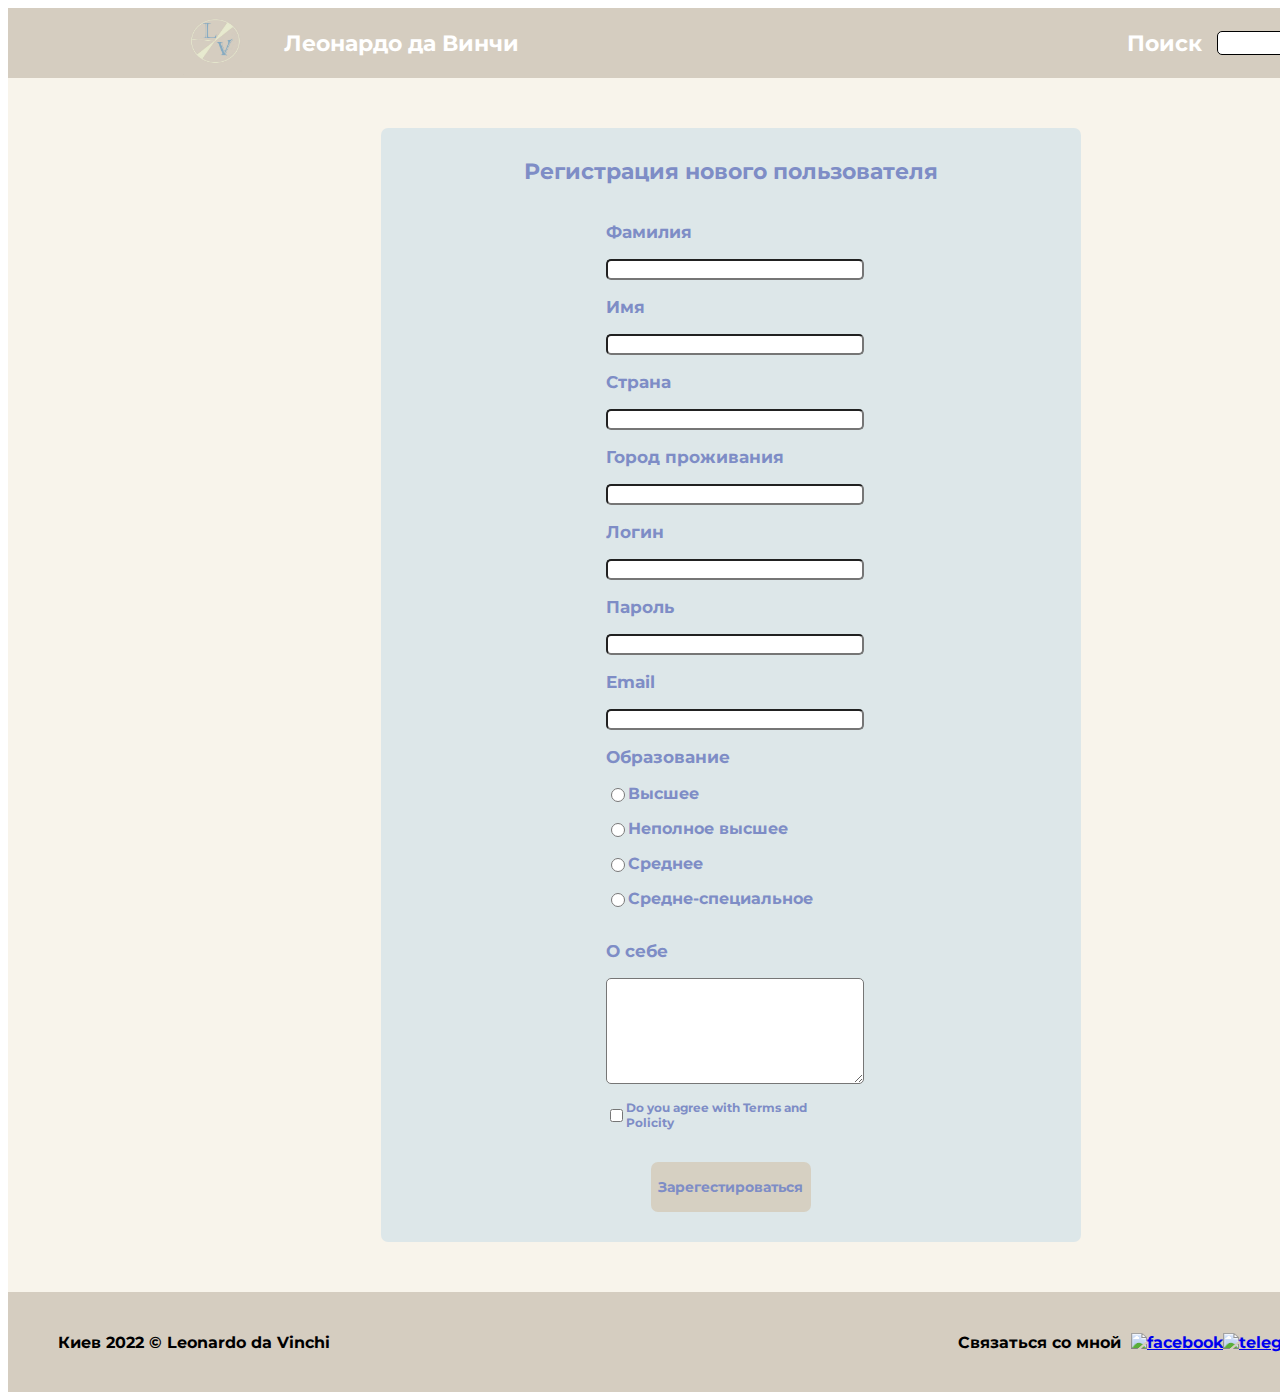
==== commit ad94d018: "fix sizes in registration page" ====
--- a/registraction.html
+++ b/registraction.html
@@ -75,7 +75,7 @@
 
                 <div class="message">
                     <p class="name-label">О себе</p>
-                    <textarea class="registration-text" name="message" cols="50" rows="8"></textarea>
+                    <textarea class="registration-text" name="message"></textarea>
                 </div>
                 <div id="agree">
                     <p><input type="checkbox" name="agree">Do you agree with Terms and Policity</p>
--- a/style/style.css
+++ b/style/style.css
@@ -1,1629 +1,1700 @@
-                                body {
-                                    font-family: 'Montserrat', sans-serif;
-                                    width: 1445px;
-                                }
-                                
-                                header {
-                                    background-color: #d5cdc0;
-                                    width: 1445px;
-                                    height: 70px;
-                                    display: flex;
-                                    justify-content: space-around;
-                                    color: #fff;
-                                    font-size: 22px;
-                                }
-                                /* title-page */
-                                
-                                .title-name {
-                                    display: flex;
-                                    align-items: center;
-                                    padding-left: 40px;
-                                    font-weight: bold;
-                                    width: 700px;
-                                }
-                                
-                                .logo {
-                                    width: 80px;
-                                    height: 65px;
-                                    margin-right: 30px;
-                                }
-                                
-                                .research {
-                                    display: flex;
-                                    align-items: center;
-                                    font-weight: bold;
-                                    width: 200px;
-                                }
-                                
-                                .research-box {
-                                    border: 1px #000 solid;
-                                    border-radius: 5px;
-                                    width: 100px;
-                                    height: 20px;
-                                    margin-left: 15px;
-                                }
-                                
-                                .container {
-                                    width: 1445px;
-                                    background-color: #f8f4eb;
-                                    padding-bottom: 50px;
-                                }
-                                
-                                .ic-menu {
-                                    visibility: hidden;
-                                }
-                                
-                                .main-title-information {
-                                    display: flex;
-                                    padding-top: 60px;
-                                }
-                                
-                                .menu-list {
-                                    width: 200px;
-                                    height: 380px;
-                                    background-color: #dde7e9;
-                                    margin-top: 10px;
-                                    margin-left: 90px;
-                                    margin-right: 20px;
-                                    border-radius: 7px;
-                                    display: flex;
-                                    flex-direction: column;
-                                    font-weight: bold;
-                                }
-                                
-                                .menu-list-name {
-                                    text-decoration: none;
-                                    padding: 25px 20px;
-                                    color: #7e8dc6;
-                                    font-size: 18px;
-                                }
-                                
-                                .title-page-img {
-                                    display: flex;
-                                    justify-content: center;
-                                    flex-grow: 1;
-                                }
-                                
-                                .title-page-img>img {
-                                    height: 405px;
-                                    border-radius: 7px;
-                                }
-                                
-                                .user-access {
-                                    display: flex;
-                                    flex-direction: column;
-                                    flex-grow: 1;
-                                }
-                                
-                                .user-account {
-                                    color: #7e8dc6;
-                                    background-color: #dde7e9;
-                                    margin-top: 10px;
-                                    margin-left: 20px;
-                                    width: 200px;
-                                    display: flex;
-                                    flex-direction: column;
-                                    justify-content: center;
-                                    align-items: center;
-                                    border-radius: 7px;
-                                    font-weight: bold;
-                                    padding-top: 10px;
-                                    padding-bottom: 15px;
-                                }
-                                
-                                .user-account-name {
-                                    font-size: 18px;
-                                    margin-top: 15px;
-                                }
-                                
-                                .user-account-enter {
-                                    font-size: 15px;
-                                    display: flex;
-                                    flex-direction: column;
-                                }
-                                
-                                .btn-input {
-                                    width: 120px;
-                                    border-radius: 5px;
-                                }
-                                
-                                .user-enter {
-                                    background-color: #d6d0c2;
-                                    width: 110px;
-                                    padding: 8px;
-                                    margin-top: 15px;
-                                    display: flex;
-                                    justify-content: center;
-                                    align-items: center;
-                                    border-radius: 10px;
-                                    font-size: 18px;
-                                }
-                                
-                                .user-registration {
-                                    background-color: #d6d0c2;
-                                    width: 110px;
-                                    display: flex;
-                                    justify-content: center;
-                                    align-items: center;
-                                    border-radius: 10px;
-                                    padding: 8px;
-                                    margin-top: 15px;
-                                    margin-bottom: 15px;
-                                }
-                                
-                                .enter-btn {
-                                    text-decoration: none;
-                                    color: #7e8dc6;
-                                    font-size: 15px;
-                                }
-                                
-                                .user-blog {
-                                    display: flex;
-                                    flex-direction: column;
-                                    justify-content: center;
-                                    align-items: center;
-                                    margin-top: 40px;
-                                    width: 180px;
-                                    margin-left: 30px;
-                                }
-                                
-                                .user-blog a {
-                                    text-decoration: none;
-                                    color: #876d89;
-                                    font-weight: bold;
-                                    font-size: 15px;
-                                }
-                                
-                                .title-page-btn {
-                                    margin-top: 50px;
-                                    display: flex;
-                                    justify-content: center;
-                                }
-                                
-                                .gallery {
-                                    text-decoration: none;
-                                    margin-right: 60px;
-                                    background-color: #d6d0c2;
-                                    font-size: 15px;
-                                    border-radius: 7px;
-                                    padding: 15px 18px;
-                                    font-weight: bold;
-                                    color: #7e8dc6;
-                                }
-                                
-                                .comments {
-                                    text-decoration: none;
-                                    margin-left: 30px;
-                                    background-color: #d6d0c2;
-                                    font-size: 15px;
-                                    border-radius: 10px;
-                                    padding: 15px 20px;
-                                    font-weight: bold;
-                                    color: #7e8dc6;
-                                }
-                                
-                                .video {
-                                    text-decoration: none;
-                                    margin-left: 80px;
-                                    background-color: #d6d0c2;
-                                    font-size: 15px;
-                                    border-radius: 10px;
-                                    padding: 15px 25px;
-                                    font-weight: bold;
-                                    color: #7e8dc6;
-                                }
-                                
-                                #video {
-                                    margin-top: 80px;
-                                    display: flex;
-                                    flex-direction: column;
-                                    align-items: center;
-                                }
-                                
-                                .our-video {
-                                    display: flex;
-                                    justify-content: space-around;
-                                    width: 700px;
-                                    margin-top: 30px;
-                                }
-                                
-                                .video-record {
-                                    width: 300px;
-                                    height: 200px;
-                                }
-                                
-                                .video-title {
-                                    font-size: 28px;
-                                    width: 500px;
-                                    color: #7e8dc6;
-                                    text-align: center;
-                                    font-weight: bold;
-                                    margin-top: 20px;
-                                    margin-bottom: 30px;
-                                }
-                                /* biography-page */
-                                
-                                #biography {
-                                    width: 1445px;
-                                    background-color: #f8f4eb;
-                                    padding-top: 80px;
-                                    display: flex;
-                                    margin-top: 50px;
-                                    margin-bottom: 50px;
-                                }
-                                
-                                .biography-page {
-                                    width: 500px;
-                                    margin-left: 90px;
-                                    display: flex;
-                                    justify-content: center;
-                                    flex-direction: column;
-                                }
-                                
-                                .biography-page-img>img {
-                                    width: 500px;
-                                    height: 350px;
-                                    background-image: none;
-                                    border-radius: 10px;
-                                }
-                                
-                                .life-ages {
-                                    color: #7e8dc6;
-                                    width: 500px;
-                                    text-align: center;
-                                    margin-top: 21.44px;
-                                    margin-bottom: 21.44px;
-                                    font-size: 2em;
-                                    font-weight: bold;
-                                }
-                                
-                                .wise-quote {
-                                    color: #000;
-                                    text-align: center;
-                                    font-size: 17px;
-                                    font-weight: 600;
-                                }
-                                
-                                .biography-information {
-                                    margin-left: 40px;
-                                    width: 700px;
-                                    font-size: 17px;
-                                    line-height: 35px;
-                                    text-indent: 40px;
-                                    text-align: justify;
-                                    font-weight: bold;
-                                    color: #7e8dc6;
-                                }
-                                
-                                .links {
-                                    display: flex;
-                                    flex-direction: column;
-                                }
-                                
-                                .links a {
-                                    color: #551A8B;
-                                    font-weight: bold;
-                                    font-size: 15px;
-                                }
-                                /* chtonology-page */
-                                
-                                .chronology-title {
-                                    text-align: center;
-                                    color: #7e8dc6;
-                                    font-size: 28px;
-                                    padding-top: 50px;
-                                    font-weight: bold;
-                                }
-                                
-                                .chronology {
-                                    display: flex;
-                                    margin-left: 90px;
-                                }
-                                
-                                .chronology-title-description {
-                                    text-align: center;
-                                    color: #876d89;
-                                    font-size: 19px;
-                                }
-                                
-                                .chronology-paintings {
-                                    margin-top: 40px;
-                                    color: #876d89;
-                                    font-weight: bold;
-                                    line-height: 35px;
-                                    font-size: 15px;
-                                    text-align: justify;
-                                    margin-left: 10px;
-                                    padding-left: 10px;
-                                }
-                                
-                                .picture {
-                                    margin-left: 80px;
-                                    border-radius: 10px;
-                                    width: 330px;
-                                    height: 478px;
-                                    margin-top: 58px;
-                                }
-                                
-                                .link-title {
-                                    display: flex;
-                                    flex-direction: column;
-                                    align-items: flex-end;
-                                    margin-right: 110px;
-                                    font-weight: bold;
-                                    font-size: 16px;
-                                }
-                                
-                                .link-title a {
-                                    color: #551A8B;
-                                    font-weight: bold;
-                                    font-size: 15px;
-                                }
-                                /*museum-exhibitions-page */
-                                
-                                #museums {
-                                    margin-top: 130px;
-                                    margin-left: 90px;
-                                    margin-right: 110px;
-                                }
-                                
-                                .museum-exhibitions {
-                                    display: flex;
-                                    color: #7e8dc6;
-                                }
-                                
-                                .museum-exhibitions img {
-                                    width: 518px;
-                                    height: 307px;
-                                    border-radius: 10px;
-                                }
-                                
-                                .luvr {
-                                    margin-top: 21px;
-                                    margin-left: 17px;
-                                }
-                                
-                                .ermitag {
-                                    margin-left: 17px;
-                                    margin-top: 21px;
-                                }
-                                
-                                .museum-title {
-                                    font-size: 28px;
-                                    width: 500px;
-                                    text-align: center;
-                                    font-weight: bold;
-                                }
-                                
-                                .museum-description {
-                                    font-weight: bold;
-                                    font-size: 16px;
-                                }
-                                
-                                .franch-museum {
-                                    display: flex;
-                                    flex-direction: column;
-                                }
-                                
-                                .franch-museum>a {
-                                    margin-top: 10px;
-                                    margin-left: 20px;
-                                    font-weight: bold;
-                                    color: #551A8B;
-                                    font-size: 15px;
-                                }
-                                
-                                .russian-museum {
-                                    display: flex;
-                                    flex-direction: column;
-                                    margin-left: 50px;
-                                }
-                                
-                                .russian-museum>a {
-                                    margin-top: 10px;
-                                    margin-left: 20px;
-                                    color: #551A8B;
-                                    font-weight: bold;
-                                    font-size: 15px;
-                                }
-                                /*famous-pictures page*/
-                                
-                                #famous-pictures {
-                                    margin-top: 120px;
-                                    margin-left: 90px;
-                                    margin-right: 110px;
-                                }
-                                
-                                .four-pictures {
-                                    display: flex;
-                                    margin-top: 50px;
-                                }
-                                
-                                .four-pictures img {
-                                    border-radius: 5px;
-                                }
-                                
-                                .famous-pictures-title {
-                                    text-align: center;
-                                    color: #7e8dc6;
-                                    font-size: 28px;
-                                    font-weight: bold;
-                                }
-                                
-                                .first-two-pictures {
-                                    width: 622.5px;
-                                }
-                                
-                                .second-two-picture {
-                                    width: 622.5px;
-                                }
-                                
-                                .first-picture {
-                                    display: flex;
-                                    flex-direction: column;
-                                }
-                                
-                                .first-picture-title {
-                                    color: #876d89;
-                                    font-size: 18px;
-                                    font-weight: bold;
-                                }
-                                
-                                .first-picture-text {
-                                    display: flex;
-                                }
-                                
-                                .first-picture-text2 {
-                                    color: #7e8dc6;
-                                    font-size: 15px;
-                                    line-height: 20px;
-                                    font-weight: bold;
-                                    margin-right: 10px;
-                                }
-                                
-                                .first-picture-description p {
-                                    color: #7e8dc6;
-                                    font-size: 15px;
-                                    line-height: 21px;
-                                    font-weight: bold;
-                                    margin-right: 10px;
-                                }
-                                
-                                .first-picture-description img {
-                                    width: 182px;
-                                }
-                                
-                                .second-picture {
-                                    display: flex;
-                                }
-                                
-                                .second-picture-title {
-                                    color: #876d89;
-                                    font-size: 18px;
-                                    font-weight: bold;
-                                }
-                                
-                                .second-picture-title img {
-                                    margin-top: 20px;
-                                }
-                                
-                                .second-picture-title p {
-                                    color: #7e8dc6;
-                                    font-size: 15px;
-                                    font-weight: bold;
-                                    margin-top: 27px;
-                                }
-                                
-                                .text-description {
-                                    margin-top: 25px;
-                                    margin-left: 20px;
-                                    color: #7e8dc6;
-                                    font-size: 15px;
-                                    line-height: 21px;
-                                    font-weight: bold;
-                                }
-                                
-                                .second-two-picture {
-                                    margin-left: 35px;
-                                }
-                                
-                                .third-picture {
-                                    display: flex;
-                                }
-                                
-                                .third-picture-title img {
-                                    margin-top: 20px;
-                                }
-                                
-                                .third-picture-title {
-                                    color: #876d89;
-                                    font-size: 18px;
-                                    font-weight: bold;
-                                }
-                                
-                                .third-picture-title p {
-                                    color: #7e8dc6;
-                                    font-size: 15px;
-                                    font-weight: bold;
-                                    line-height: 20px;
-                                    width: 390px;
-                                }
-                                
-                                .second-text-description {
-                                    margin-top: 20px;
-                                    color: #7e8dc6;
-                                    font-size: 15px;
-                                    font-weight: bold;
-                                    line-height: 21px;
-                                    margin-left: 7px;
-                                }
-                                
-                                .four-picture {
-                                    display: flex;
-                                }
-                                
-                                .four-picture-title {
-                                    color: #876d89;
-                                    font-size: 18px;
-                                    font-weight: bold;
-                                }
-                                
-                                .four-picture-title p {
-                                    color: #7e8dc6;
-                                    font-size: 15px;
-                                    font-weight: bold;
-                                    line-height: 20px;
-                                    margin-right: 10px;
-                                }
-                                
-                                .four-text-description {
-                                    margin-left: 10px;
-                                }
-                                
-                                .fourth-picture+p {
-                                    color: #7e8dc6;
-                                    font-size: 15px;
-                                    font-weight: bold;
-                                    line-height: 20px;
-                                }
-                                
-                                .four-picture-description {
-                                    margin-right: 8px;
-                                    display: flex;
-                                }
-                                
-                                .four-picture-text {
-                                    color: #7e8dc6;
-                                    font-size: 15px;
-                                    font-weight: bold;
-                                    line-height: 20px;
-                                }
-                                /* gallery-page */
-                                
-                                #gallery {
-                                    margin-top: 90px;
-                                }
-                                
-                                #gallery-image img {
-                                    width: 30%;
-                                    height: 30%;
-                                }
-                                
-                                .img-title {
-                                    color: #7e8dc6;
-                                    font-size: 15px;
-                                }
-                                
-                                #gallery-title {
-                                    color: #7e8dc6;
-                                    font-size: 28px;
-                                    font-weight: bold;
-                                    text-align: center;
-                                }
-                                
-                                #gallery-img {
-                                    margin-top: 30px;
-                                    margin-left: 90px;
-                                    margin-right: 110px;
-                                    display: flex;
-                                    flex-wrap: wrap;
-                                    justify-content: space-between;
-                                }
-                                
-                                #gallery-img img {
-                                    margin-top: 15px;
-                                    border-radius: 6px;
-                                }
-                                
-                                #gallery-img img:hover {
-                                    transform: scale(2);
-                                    transition: all .5s ease;
-                                }
-                                
-                                .topbutton {
-                                    border-radius: 7px;
-                                    padding: 15px 20px;
-                                    font-weight: bold;
-                                    color: #7e8dc6;
-                                    background-color: #d6d0c2;
-                                    text-decoration: none;
-                                    font-size: 15px;
-                                }
-                                /*product-page */
-                                
-                                .paimting-description {
-                                    width: 1445px;
-                                    padding-left: 90px;
-                                    padding-right: 110px;
-                                    padding-top: 50px;
-                                    display: flex;
-                                    flex-wrap: wrap;
-                                    justify-content: space-around;
-                                    background-color: #f8f4eb;
-                                }
-                                /*feedback-page */
-                                
-                                #comments {
-                                    margin-top: 80px;
-                                    margin-left: 90px;
-                                    margin-right: 110px;
-                                }
-                                
-                                .feedback-comments {
-                                    display: flex;
-                                    margin-top: 30px;
-                                    justify-content: space-between;
-                                }
-                                
-                                .feedback-title {
-                                    color: #7e8dc6;
-                                    font-size: 28px;
-                                    font-weight: bold;
-                                    text-align: center;
-                                }
-                                
-                                .first-feedback {
-                                    display: flex;
-                                    margin-top: 45px;
-                                    margin-bottom: 20px;
-                                    width: 700px;
-                                }
-                                
-                                .our-feedback {
-                                    display: flex;
-                                    flex-direction: column;
-                                }
-                                
-                                .first-feedback img {
-                                    border-radius: 10px;
-                                    width: 220px;
-                                }
-                                
-                                #message-1 {
-                                    margin-top: 30px;
-                                    font-size: 15px;
-                                    font-weight: bold;
-                                    display: flex;
-                                    flex-direction: column;
-                                    width: 700px;
-                                }
-                                
-                                #author {
-                                    margin-bottom: 15px;
-                                }
-                                
-                                #author {
-                                    color: #551A8B;
-                                }
-                                
-                                .author-feedback {
-                                    margin-top: 15px;
-                                    margin-left: 20px;
-                                }
-                                
-                                .text {
-                                    color: #7e8dc6;
-                                    font-size: 16px;
-                                    font-weight: bold;
-                                    margin-left: 20px;
-                                    margin-right: 30px;
-                                    line-height: 30px;
-                                    margin-top: 10px;
-                                }
-                                
-                                .text-sign {
-                                    color: #876d89;
-                                    font-size: 16px;
-                                    font-weight: bold;
-                                    margin-left: 20px;
-                                }
-                                
-                                #form {
-                                    display: flex;
-                                    flex-direction: column;
-                                    align-items: center;
-                                    width: 420px;
-                                    background-color: #dde7e9;
-                                    align-items: center;
-                                    border-radius: 7px;
-                                    padding-top: 30px;
-                                    padding-bottom: 30px;
-                                    color: #7e8dc6;
-                                    font-weight: bold;
-                                    margin-top: 50px;
-                                    height: 500px;
-                                }
-                                
-                                .form-title {
-                                    color: #7e8dc6;
-                                    font-size: 21px;
-                                    font-weight: bold;
-                                }
-                                
-                                .autor-name,
-                                #text {
-                                    border-radius: 5px;
-                                    width: 200px;
-                                }
-                                
-                                input {
-                                    border-radius: 5px;
-                                    width: 200px;
-                                }
-                                
-                                .name-label {
-                                    font-size: 17px;
-                                }
-                                
-                                #form-btn {
-                                    width: 90px;
-                                    height: 40px;
-                                    margin-top: 20px;
-                                    color: #7e8dc6;
-                                    font-size: 15px;
-                                    background-color: #d6d0c2;
-                                    font-weight: bold;
-                                    display: flex;
-                                    justify-content: center;
-                                    align-items: center;
-                                    text-decoration: none;
-                                    padding: 5px 10px;
-                                    border-radius: 7px;
-                                }
-                                
-                                footer {
-                                    display: flex;
-                                    background-color: #d5cdc0;
-                                    height: 100px;
-                                    color: #000;
-                                    font-weight: bold;
-                                    width: 1445px;
-                                }
-                                
-                                .footer-description {
-                                    display: flex;
-                                    justify-content: flex-start;
-                                    align-items: center;
-                                    padding-left: 50px;
-                                    width: 900px;
-                                }
-                                
-                                .copyright {
-                                    margin-right: 15px;
-                                }
-                                
-                                .social-networks {
-                                    display: flex;
-                                    align-items: center;
-                                    justify-content: center;
-                                }
-                                
-                                .page-links {
-                                    display: flex;
-                                    justify-content: center;
-                                    align-items: center;
-                                    margin-right: 10px;
-                                }
-                                
-                                .page-links-title {
-                                    display: flex;
-                                    justify-content: center;
-                                    align-items: center;
-                                    margin-right: 10px;
-                                }
-                                
-                                .page-links img {
-                                    display: flex;
-                                    align-items: center;
-                                }
-                                /*registration-page */
-                                
-                                .registration {
-                                    display: flex;
-                                    justify-content: center;
-                                }
-                                
-                                .form-title {
-                                    font-size: 22px;
-                                    font-weight: bold;
-                                    margin-bottom: 20px;
-                                }
-                                
-                                .registration-form {
-                                    display: flex;
-                                    flex-direction: column;
-                                    align-items: center;
-                                    width: 700px;
-                                    background-color: #dde7e9;
-                                    border-radius: 7px;
-                                    padding-top: 30px;
-                                    padding-bottom: 30px;
-                                    color: #7e8dc6;
-                                    font-weight: bold;
-                                    margin-top: 50px;
-                                    font-size: 18px;
-                                }
-                                
-                                #agree {
-                                    width: 200px;
-                                    font-size: 14px;
-                                }
-                                
-                                .form-btn2 {
-                                    width: 140px;
-                                    height: 40px;
-                                    margin-top: 20px;
-                                    color: #7e8dc6;
-                                    font-size: 14px;
-                                    background-color: #d6d0c2;
-                                    font-weight: bold;
-                                    display: flex;
-                                    justify-content: center;
-                                    align-items: center;
-                                    text-decoration: none;
-                                    padding: 5px 10px;
-                                    border-radius: 7px;
-                                    font-weight: bold;
-                                }
-                                
-                                #name,
-                                #surname,
-                                #email,
-                                #password,
-                                #city,
-                                #country,
-                                #username {
-                                    width: 250px;
-                                    margin-right: 50px;
-                                }
-                                
-                                .registration-text,
-                                #agree,
-                                #education {
-                                    width: 300px;
-                                }
-                                /* user account page*/
-                                
-                                .page-header {
-                                    display: grid;
-                                    grid-template-areas: "page-title user-topbutton";
-                                    grid-template-columns: 80% 20%;
-                                }
-                                
-                                .page-title {
-                                    text-align: center;
-                                    color: #876d89;
-                                    font-size: 25px;
-                                    font-weight: bold;
-                                    padding-top: 40px;
-                                }
-                                
-                                .user-topbutton {
-                                    border-radius: 7px;
-                                    padding: 15px 20px;
-                                    font-weight: bold;
-                                    color: #7e8dc6;
-                                    background-color: #d6d0c2;
-                                    text-decoration: none;
-                                    font-size: 16px;
-                                    width: 100px;
-                                    display: flex;
-                                    align-items: center;
-                                    justify-content: center;
-                                    margin-top: 20px;
-                                    margin-left: 70px;
-                                }
-                                
-                                .user-account-part {
-                                    display: grid;
-                                    grid-template-areas: "personal-account navigation-btn";
-                                    grid-template-columns: 70% 30%;
-                                    margin-top: 50px;
-                                }
-                                
-                                .navigation-btn {
-                                    display: flex;
-                                    flex-direction: column;
-                                    align-items: center;
-                                    margin-top: 40px;
-                                }
-                                
-                                .navigation-btn a {
-                                    margin-top: 20px;
-                                    color: #876d89;
-                                    font-weight: bold;
-                                    font-size: 18px;
-                                }
-                                
-                                .user-chat {
-                                    display: flex;
-                                    justify-content: space-around;
-                                    width: 217px;
-                                    margin-top: 40px;
-                                }
-                                
-                                .our-friends {
-                                    margin-top: 70px;
-                                    display: flex;
-                                    flex-direction: column;
-                                    align-items: center;
-                                    width: 217px;
-                                    background-color: #dde7e9;
-                                    border-radius: 7px;
-                                    padding-bottom: 20px;
-                                }
-                                
-                                .our-friends-title {
-                                    text-align: center;
-                                    color: #7e8dc6;
-                                    font-size: 18px;
-                                    font-weight: bold;
-                                    padding-top: 20px;
-                                }
-                                
-                                .our-friends a {
-                                    font-size: 14px;
-                                }
-                                
-                                .personal-account {
-                                    background-color: #dde7e9;
-                                    padding-top: 60px;
-                                    margin-left: 60px;
-                                    padding-bottom: 60px;
-                                    border-radius: 7px;
-                                }
-                                
-                                .personal-account-title {
-                                    text-align: center;
-                                    color: #7e8dc6;
-                                    font-size: 20px;
-                                    font-weight: bold;
-                                }
-                                
-                                .personality {
-                                    display: grid;
-                                    grid-template-areas: "personality-face personality-description";
-                                    grid-template-columns: 40% 60%;
-                                    margin-top: 30px;
-                                }
-                                
-                                .personality img {
-                                    width: 200px;
-                                    height: 200px;
-                                    margin-bottom: 20px;
-                                    margin-top: 10px;
-                                }
-                                
-                                .personality a {
-                                    margin-top: 10px;
-                                    text-decoration: none;
-                                    font-weight: bold;
-                                    color: #4f699a;
-                                }
-                                
-                                .personality-face {
-                                    display: flex;
-                                    flex-direction: column;
-                                    align-items: center;
-                                    margin-bottom: 40px;
-                                }
-                                
-                                .personality-description {
-                                    margin-bottom: 40px;
-                                }
-                                
-                                .personality-description div {
-                                    margin-top: 10px;
-                                    font-size: 15px;
-                                    font-weight: bold;
-                                }
-                                
-                                .name-description {
-                                    display: grid;
-                                    grid-template-areas: "name-title name-example";
-                                    grid-template-columns: 40% 60%;
-                                }
-                                
-                                .name-example {
-                                    margin-left: 20px;
-                                    color: #7e8dc6;
-                                }
-                                
-                                .name-title {
-                                    color: #876d89;
-                                }
-                                
-                                .btn-correct {
-                                    display: flex;
-                                    align-items: center;
-                                    justify-content: center;
-                                }
-                                
-                                .add-topic {
-                                    border-radius: 7px;
-                                    padding: 15px 20px;
-                                    font-weight: bold;
-                                    color: #7e8dc6;
-                                    background-color: #d6d0c2;
-                                    text-decoration: none;
-                                    font-size: 16px;
-                                }
-                                
-                                .edit {
-                                    border-radius: 7px;
-                                    padding: 15px 20px;
-                                    font-weight: bold;
-                                    color: #7e8dc6;
-                                    background-color: #d6d0c2;
-                                    text-decoration: none;
-                                    font-size: 16px;
-                                }
-                                /*mobile version */
-                                
-                                @media screen and (max-width:480px) {
-                                    body {
-                                        width: 480px;
-                                    }
-                                    header {
-                                        width: 480px;
-                                        margin: 0 auto;
-                                        display: flex;
-                                    }
-                                    .title-name {
-                                        font-size: 20px;
-                                        width: 300px;
-                                        padding-left: 0;
-                                    }
-                                    .logo {
-                                        margin-right: 10px;
-                                    }
-                                    .research {
-                                        display: none;
-                                    }
-                                    .container {
-                                        width: 480px;
-                                    }
-                                    .ic-menu {
-                                        visibility: visible;
-                                        display: flex;
-                                        justify-content: center;
-                                        align-items: center;
-                                        color: #7e8dc6;
-                                        font-size: 20px;
-                                        padding-top: 40px;
-                                        font-weight: bold;
-                                    }
-                                    .main-title-information {
-                                        width: 480px;
-                                        display: flex;
-                                        flex-direction: column;
-                                    }
-                                    .menu-list {
-                                        display: flex;
-                                        background-color: #f8f4eb;
-                                        align-items: flex-start;
-                                        height: 290px;
-                                        flex-grow: 1;
-                                    }
-                                    .menu-list-name {
-                                        display: flex;
-                                        font-weight: bold;
-                                        font-size: 20px;
-                                        color: #7e8dc6;
-                                        padding-left: 0px;
-                                        padding-right: 0px;
-                                        padding-top: 15px;
-                                        padding-bottom: 15px;
-                                    }
-                                    .main-title-information {
-                                        display: flex;
-                                        flex-direction: column;
-                                        align-items: center;
-                                        padding-top: 0px;
-                                    }
-                                    .title-page-img {
-                                        display: none;
-                                    }
-                                    .user-access {
-                                        display: flex;
-                                        align-items: center;
-                                        flex-grow: 1;
-                                    }
-                                    .user-account {
-                                        margin-left: 0px;
-                                        width: 220px;
-                                        padding-top: 10px;
-                                        padding-bottom: 10px;
-                                    }
-                                    .user-blog {
-                                        display: flex;
-                                        justify-content: center;
-                                        margin-left: 0px;
-                                    }
-                                    .title-page-btn {
-                                        display: flex;
-                                        flex-direction: column;
-                                        align-items: center;
-                                        justify-content: center;
-                                        width: 110px;
-                                    }
-                                    .title-page {
-                                        display: flex;
-                                        flex-direction: column;
-                                        align-items: center;
-                                    }
-                                    .gallery {
-                                        margin-right: 0px;
-                                        margin-bottom: 15px;
-                                    }
-                                    .comments {
-                                        margin-left: 0px;
-                                        margin-bottom: 15px;
-                                    }
-                                    .video {
-                                        margin-left: 0;
-                                    }
-                                    #biography {
-                                        width: 480px;
-                                        display: flex;
-                                        flex-direction: column;
-                                        align-items: center;
-                                    }
-                                    .biography-page {
-                                        width: 480px;
-                                        display: flex;
-                                        flex-direction: column;
-                                        align-items: center;
-                                        margin-left: 80px;
-                                        margin-right: 80px;
-                                    }
-                                    .biography-page-img>img {
-                                        width: 280px;
-                                        height: 200px;
-                                        border-radius: 10px;
-                                    }
-                                    .life-ages {
-                                        color: #7e8dc6;
-                                        font-size: 20px;
-                                        display: flex;
-                                        text-align: center;
-                                        width: 100px;
-                                    }
-                                    .wise-quote {
-                                        color: #000;
-                                        text-align: center;
-                                        font-size: 17px;
-                                        font-weight: 600;
-                                        width: 250px;
-                                    }
-                                    .biography-information p {
-                                        width: 300px;
-                                    }
-                                    .biography-information {
-                                        margin: 0 auto;
-                                        font-size: 15px;
-                                        font-weight: bold;
-                                        color: #7e8dc6;
-                                        width: 480px;
-                                        display: flex;
-                                        flex-direction: column;
-                                        align-items: center;
-                                    }
-                                    .links {
-                                        width: 480px;
-                                        display: flex;
-                                        flex-direction: column;
-                                        align-items: center;
-                                    }
-                                    .links a {
-                                        font-size: 12px;
-                                        text-align: left;
-                                        margin-left: 0;
-                                        padding-right: 40px;
-                                    }
-                                    #video {
-                                        width: 480px;
-                                    }
-                                    .video-record {
-                                        margin-top: 30px;
-                                    }
-                                    .our-video {
-                                        display: flex;
-                                        flex-direction: column;
-                                        width: 300px;
-                                        align-items: center;
-                                        margin-top: 10px;
-                                    }
-                                    #history {
-                                        width: 480px;
-                                        display: flex;
-                                        flex-direction: column;
-                                        align-items: center;
-                                    }
-                                    .picture {
-                                        display: none;
-                                    }
-                                    .chronology-paintings {
-                                        width: 290px;
-                                        margin-top: 40px;
-                                        color: #876d89;
-                                        font-weight: bold;
-                                        line-height: 35px;
-                                        font-size: 15px;
-                                        text-align: left;
-                                        padding-left: 0px;
-                                        display: flex;
-                                        flex-direction: column;
-                                        align-items: center;
-                                        margin-left: 0;
-                                    }
-                                    .chronology-title {
-                                        text-align: center;
-                                        color: #7e8dc6;
-                                        font-size: 22px;
-                                        padding-top: 10px;
-                                        font-weight: bold;
-                                        width: 200px;
-                                        margin-left: 100px;
-                                        margin-right: 100px;
-                                    }
-                                    .chronology-paintings li {
-                                        width: 290px;
-                                        margin-left: 30px;
-                                        font-size: 15px;
-                                    }
-                                    .chronology {
-                                        width: 300px;
-                                        margin-left: 0;
-                                    }
-                                    .chronology-title-description {
-                                        text-align: center;
-                                        color: #876d89;
-                                        font-size: 16px;
-                                    }
-                                    .link-title {
-                                        display: flex;
-                                        flex-direction: column;
-                                        align-items: center;
-                                        font-weight: bold;
-                                        font-size: 14px;
-                                        margin-right: 0;
-                                        width: 300px;
-                                    }
-                                    .link-title>a {
-                                        font-size: 14px;
-                                        text-align: center;
-                                    }
-                                    .museum-exhibitions {
-                                        display: flex;
-                                        flex-direction: column;
-                                        color: #7e8dc6;
-                                    }
-                                    .museum-exhibitions img {
-                                        width: 300px;
-                                        height: 147px;
-                                        border-radius: 10px;
-                                    }
-                                    .luvr,
-                                    .ermitag {
-                                        margin-top: 0px;
-                                        margin-left: 0px;
-                                    }
-                                    #museums {
-                                        margin-top: 30px;
-                                        margin-left: 0;
-                                        margin-right: 0;
-                                        display: flex;
-                                        align-items: center;
-                                        width: 480px;
-                                    }
-                                    .museum-title {
-                                        font-size: 23px;
-                                        font-weight: bold;
-                                        width: 300px;
-                                        margin-top: 30px;
-                                    }
-                                    .museum-description {
-                                        font-weight: bold;
-                                        font-size: 16px;
-                                        width: 300px;
-                                    }
-                                    .franch-museum {
-                                        display: flex;
-                                        align-items: center;
-                                        margin-left: 0;
-                                        width: 480px;
-                                    }
-                                    .russian-museum {
-                                        display: flex;
-                                        align-items: center;
-                                        margin-left: 0;
-                                        width: 480px;
-                                        margin-top: 30px;
-                                    }
-                                    #famous-pictures {
-                                        display: flex;
-                                        flex-direction: column;
-                                        align-items: center;
-                                        margin-left: 0px;
-                                        margin-right: 0px;
-                                        margin-top: 70px;
-                                        width: 480px;
-                                    }
-                                    .famous-pictures-title {
-                                        font-size: 23px;
-                                        width: 300px;
-                                    }
-                                    .four-pictures {
-                                        display: flex;
-                                        flex-direction: column;
-                                        align-items: center;
-                                        width: 300px;
-                                        margin-left: 0;
-                                        margin-right: 0;
-                                    }
-                                    .first-picture {
-                                        display: flex;
-                                        flex-direction: column;
-                                        width: 300px;
-                                        align-items: center;
-                                    }
-                                    .first-picture-title {
-                                        text-align: center;
-                                    }
-                                    .first-two-pictures {
-                                        width: 300px;
-                                    }
-                                    .first-picture-text {
-                                        display: flex;
-                                        flex-direction: column;
-                                    }
-                                    .second-picture {
-                                        display: flex;
-                                        flex-direction: column;
-                                        align-items: center;
-                                    }
-                                    .second-picture-title {
-                                        display: flex;
-                                        flex-direction: column;
-                                        align-items: center;
-                                        width: 300px;
-                                    }
-                                    .second-picture-title p {
-                                        color: #7e8dc6;
-                                        font-size: 15px;
-                                        font-weight: bold;
-                                        margin-top: 27px;
-                                    }
-                                    .text-description {
-                                        margin-left: 0px;
-                                        width: 300px;
-                                    }
-                                    .third-picture {
-                                        display: flex;
-                                        flex-direction: column;
-                                        align-items: center;
-                                    }
-                                    .third-picture p {
-                                        width: 300px;
-                                    }
-                                    .second-text-description {
-                                        width: 300px;
-                                    }
-                                    .four-picture-description {
-                                        display: flex;
-                                        flex-direction: column;
-                                    }
-                                    .second-two-picture {
-                                        margin-left: 0;
-                                        margin-right: 0;
-                                        width: 480px;
-                                        display: flex;
-                                        flex-direction: column;
-                                        align-items: center;
-                                    }
-                                    .second-text-description {
-                                        margin-left: 0;
-                                        margin-right: 0;
-                                    }
-                                    .third-picture-title>img {
-                                        width: 300px;
-                                    }
-                                    .third-picture-title {
-                                        display: flex;
-                                        flex-direction: column;
-                                        align-items: center;
-                                    }
-                                    .four-picture {
-                                        display: flex;
-                                        flex-direction: column;
-                                        align-items: center;
-                                        width: 480px;
-                                    }
-                                    .four-picture-text {
-                                        width: 300px;
-                                    }
-                                    .four-picture-title {
-                                        display: flex;
-                                        flex-direction: column;
-                                        align-items: center;
-                                        width: 300px;
-                                    }
-                                    .first-two-pictures {
-                                        width: 480px;
-                                        display: flex;
-                                        flex-direction: column;
-                                        align-items: center;
-                                    }
-                                    #gallery-title {
-                                        font-size: 23px;
-                                    }
-                                    #gallery-img {
-                                        margin-top: 30px;
-                                        margin-left: 0;
-                                        margin-right: 0;
-                                        display: flex;
-                                        flex-direction: column;
-                                        align-items: center;
-                                    }
-                                    #painting-description {
-                                        display: flex;
-                                        margin-left: 0;
-                                        flex-direction: column;
-                                        align-items: center;
-                                        width: 480px;
-                                    }
-                                    #comments {
-                                        margin-left: 0;
-                                        margin-right: 0;
-                                        display: flex;
-                                        flex-direction: column;
-                                        align-items: center;
-                                        width: 480px;
-                                    }
-                                    .feedback-comments {
-                                        display: flex;
-                                        flex-direction: column;
-                                        align-items: center;
-                                        width: 480px;
-                                    }
-                                    .author-feedback {
-                                        display: flex;
-                                        flex-direction: column;
-                                        align-items: center;
-                                        width: 300px;
-                                    }
-                                    .our-feedback {
-                                        width: 480px;
-                                        display: flex;
-                                        flex-direction: column;
-                                        align-items: center;
-                                    }
-                                    .first-feedback {
-                                        display: flex;
-                                        flex-direction: column;
-                                        align-items: center;
-                                        width: 480px;
-                                        margin-right: 0;
-                                        margin-left: 0;
-                                    }
-                                    .first-feedback>img {
-                                        width: 280px;
-                                    }
-                                    #message-1 {
-                                        display: flex;
-                                        flex-direction: column;
-                                        align-items: center;
-                                        width: 480px;
-                                    }
-                                    #author,
-                                    #author-text {
-                                        width: 280px;
-                                    }
-                                    #form {
-                                        width: 300px;
-                                    }
-                                    footer {
-                                        width: 480px;
-                                        font-size: 10px;
-                                        display: flex;
-                                        text-align: center;
-                                    }
-                                    .footer-description {
-                                        padding-left: 21px;
-                                        font-size: 11px;
-                                    }
-                                    .social-networks {
-                                        margin-right: 20px;
-                                    }
-                                    .copyright {
-                                        margin-right: 0;
-                                    }
-                                    .page-links img {
-                                        width: 30px;
-                                    }
-                                    .text-sign {
-                                        margin-left: 0;
-                                        font-size: 15px;
-                                    }
-                                    .text {
-                                        margin-left: 0;
-                                        margin-right: 0;
-                                    }
-                                    .user-topbutton {
-                                        margin-left: 0;
-                                    }
-                                    .page-header {
-                                        display: flex;
-                                        flex-direction: column-reverse;
-                                        align-items: center;
-                                    }
-                                    .personal-account {
-                                        display: flex;
-                                        flex-direction: column;
-                                        width: 300px;
-                                        align-items: center;
-                                        margin-left: 0;
-                                    }
-                                    .user-account-part {
-                                        display: flex;
-                                        flex-direction: column;
-                                        align-items: center;
-                                    }
-                                    .personality {
-                                        display: flex;
-                                        flex-direction: column;
-                                        width: 300px;
-                                        align-items: center;
-                                    }
-                                    .form-title {
-                                        text-align: center;
-                                    }
-                                    .name-description {
-                                        width: 250px;
-                                    }
-                                    .registration-form {
-                                        display: flex;
-                                        flex-direction: column;
-                                        align-items: center;
-                                        width: 300px;
-                                    }
-                                    #name,
-                                    #surname,
-                                    #email,
-                                    #password,
-                                    #city,
-                                    #country,
-                                    #username {
-                                        width: 220px;
-                                        margin-right: 0px;
-                                    }
-                                    #education,
-                                    .registration-text,
-                                    #agree {
-                                        width: 220px;
-                                    }
-                                    .video-title {
-                                        font-size: 22px;
-                                    }
-                                }+                                        body {
+                                            font-family: 'Montserrat', sans-serif;
+                                            width: 1445px;
+                                        }
+                                        
+                                        header {
+                                            background-color: #d5cdc0;
+                                            width: 1445px;
+                                            height: 70px;
+                                            display: flex;
+                                            justify-content: space-around;
+                                            color: #fff;
+                                            font-size: 22px;
+                                        }
+                                        /* title-page */
+                                        
+                                        .title-name {
+                                            display: flex;
+                                            align-items: center;
+                                            padding-left: 40px;
+                                            font-weight: bold;
+                                            width: 700px;
+                                        }
+                                        
+                                        .logo {
+                                            width: 80px;
+                                            height: 65px;
+                                            margin-right: 30px;
+                                        }
+                                        
+                                        .research {
+                                            display: flex;
+                                            align-items: center;
+                                            font-weight: bold;
+                                            width: 200px;
+                                        }
+                                        
+                                        .research-box {
+                                            border: 1px #000 solid;
+                                            border-radius: 5px;
+                                            width: 100px;
+                                            height: 20px;
+                                            margin-left: 15px;
+                                        }
+                                        
+                                        .container {
+                                            width: 1445px;
+                                            background-color: #f8f4eb;
+                                            padding-bottom: 50px;
+                                        }
+                                        
+                                        .ic-menu {
+                                            visibility: hidden;
+                                        }
+                                        
+                                        .main-title-information {
+                                            display: flex;
+                                            padding-top: 60px;
+                                        }
+                                        
+                                        .menu-list {
+                                            width: 200px;
+                                            height: 380px;
+                                            background-color: #dde7e9;
+                                            margin-top: 10px;
+                                            margin-left: 90px;
+                                            margin-right: 20px;
+                                            border-radius: 7px;
+                                            display: flex;
+                                            flex-direction: column;
+                                            font-weight: bold;
+                                        }
+                                        
+                                        .menu-list-name {
+                                            text-decoration: none;
+                                            padding: 25px 20px;
+                                            color: #7e8dc6;
+                                            font-size: 18px;
+                                        }
+                                        
+                                        .title-page-img {
+                                            display: flex;
+                                            justify-content: center;
+                                            flex-grow: 1;
+                                        }
+                                        
+                                        .title-page-img>img {
+                                            height: 405px;
+                                            border-radius: 7px;
+                                        }
+                                        
+                                        .user-access {
+                                            display: flex;
+                                            flex-direction: column;
+                                            flex-grow: 1;
+                                        }
+                                        
+                                        .user-account {
+                                            color: #7e8dc6;
+                                            background-color: #dde7e9;
+                                            margin-top: 10px;
+                                            margin-left: 20px;
+                                            width: 200px;
+                                            display: flex;
+                                            flex-direction: column;
+                                            justify-content: center;
+                                            align-items: center;
+                                            border-radius: 7px;
+                                            font-weight: bold;
+                                            padding-top: 10px;
+                                            padding-bottom: 15px;
+                                        }
+                                        
+                                        .user-account-name {
+                                            font-size: 18px;
+                                            margin-top: 15px;
+                                        }
+                                        
+                                        .user-account-enter {
+                                            font-size: 15px;
+                                            display: flex;
+                                            flex-direction: column;
+                                        }
+                                        
+                                        .btn-input {
+                                            width: 120px;
+                                            border-radius: 5px;
+                                        }
+                                        
+                                        .user-enter {
+                                            background-color: #d6d0c2;
+                                            width: 110px;
+                                            padding: 8px;
+                                            margin-top: 15px;
+                                            display: flex;
+                                            justify-content: center;
+                                            align-items: center;
+                                            border-radius: 10px;
+                                            font-size: 18px;
+                                        }
+                                        
+                                        .user-registration {
+                                            background-color: #d6d0c2;
+                                            width: 110px;
+                                            display: flex;
+                                            justify-content: center;
+                                            align-items: center;
+                                            border-radius: 10px;
+                                            padding: 8px;
+                                            margin-top: 15px;
+                                            margin-bottom: 15px;
+                                        }
+                                        
+                                        .enter-btn {
+                                            text-decoration: none;
+                                            color: #7e8dc6;
+                                            font-size: 15px;
+                                        }
+                                        
+                                        .user-blog {
+                                            display: flex;
+                                            flex-direction: column;
+                                            justify-content: center;
+                                            align-items: center;
+                                            margin-top: 40px;
+                                            width: 180px;
+                                            margin-left: 30px;
+                                        }
+                                        
+                                        .user-blog a {
+                                            text-decoration: none;
+                                            color: #876d89;
+                                            font-weight: bold;
+                                            font-size: 15px;
+                                        }
+                                        
+                                        .title-page-btn {
+                                            margin-top: 50px;
+                                            display: flex;
+                                            justify-content: center;
+                                        }
+                                        
+                                        .gallery {
+                                            text-decoration: none;
+                                            margin-right: 60px;
+                                            background-color: #d6d0c2;
+                                            font-size: 15px;
+                                            border-radius: 7px;
+                                            padding: 15px 18px;
+                                            font-weight: bold;
+                                            color: #7e8dc6;
+                                        }
+                                        
+                                        .comments {
+                                            text-decoration: none;
+                                            margin-left: 30px;
+                                            background-color: #d6d0c2;
+                                            font-size: 15px;
+                                            border-radius: 10px;
+                                            padding: 15px 20px;
+                                            font-weight: bold;
+                                            color: #7e8dc6;
+                                        }
+                                        
+                                        .video {
+                                            text-decoration: none;
+                                            margin-left: 80px;
+                                            background-color: #d6d0c2;
+                                            font-size: 15px;
+                                            border-radius: 10px;
+                                            padding: 15px 25px;
+                                            font-weight: bold;
+                                            color: #7e8dc6;
+                                        }
+                                        
+                                        #video {
+                                            margin-top: 80px;
+                                            display: flex;
+                                            flex-direction: column;
+                                            align-items: center;
+                                        }
+                                        
+                                        .our-video {
+                                            display: flex;
+                                            justify-content: space-around;
+                                            width: 700px;
+                                            margin-top: 30px;
+                                        }
+                                        
+                                        .video-record {
+                                            width: 300px;
+                                            height: 200px;
+                                        }
+                                        
+                                        .video-title {
+                                            font-size: 28px;
+                                            width: 500px;
+                                            color: #7e8dc6;
+                                            text-align: center;
+                                            font-weight: bold;
+                                            margin-top: 20px;
+                                            margin-bottom: 30px;
+                                        }
+                                        /* biography-page */
+                                        
+                                        #biography {
+                                            width: 1445px;
+                                            background-color: #f8f4eb;
+                                            padding-top: 80px;
+                                            display: flex;
+                                            margin-top: 50px;
+                                            margin-bottom: 50px;
+                                        }
+                                        
+                                        .biography-page {
+                                            width: 500px;
+                                            margin-left: 90px;
+                                            display: flex;
+                                            justify-content: center;
+                                            flex-direction: column;
+                                        }
+                                        
+                                        .biography-page-img>img {
+                                            width: 500px;
+                                            height: 350px;
+                                            background-image: none;
+                                            border-radius: 10px;
+                                        }
+                                        
+                                        .life-ages {
+                                            color: #7e8dc6;
+                                            width: 500px;
+                                            text-align: center;
+                                            margin-top: 21.44px;
+                                            margin-bottom: 21.44px;
+                                            font-size: 2em;
+                                            font-weight: bold;
+                                        }
+                                        
+                                        .wise-quote {
+                                            color: #000;
+                                            text-align: center;
+                                            font-size: 17px;
+                                            font-weight: 600;
+                                        }
+                                        
+                                        .biography-information {
+                                            margin-left: 40px;
+                                            width: 700px;
+                                            font-size: 17px;
+                                            line-height: 35px;
+                                            text-indent: 40px;
+                                            text-align: justify;
+                                            font-weight: bold;
+                                            color: #7e8dc6;
+                                        }
+                                        
+                                        .links {
+                                            display: flex;
+                                            flex-direction: column;
+                                        }
+                                        
+                                        .links a {
+                                            color: #551A8B;
+                                            font-weight: bold;
+                                            font-size: 15px;
+                                        }
+                                        /* chtonology-page */
+                                        
+                                        .chronology-title {
+                                            text-align: center;
+                                            color: #7e8dc6;
+                                            font-size: 28px;
+                                            padding-top: 50px;
+                                            font-weight: bold;
+                                        }
+                                        
+                                        .chronology {
+                                            display: flex;
+                                            margin-left: 90px;
+                                        }
+                                        
+                                        .chronology-title-description {
+                                            text-align: center;
+                                            color: #876d89;
+                                            font-size: 19px;
+                                        }
+                                        
+                                        .chronology-paintings {
+                                            margin-top: 40px;
+                                            color: #876d89;
+                                            font-weight: bold;
+                                            line-height: 35px;
+                                            font-size: 15px;
+                                            text-align: justify;
+                                            margin-left: 10px;
+                                            padding-left: 10px;
+                                        }
+                                        
+                                        .picture {
+                                            margin-left: 80px;
+                                            border-radius: 10px;
+                                            width: 330px;
+                                            height: 478px;
+                                            margin-top: 58px;
+                                        }
+                                        
+                                        .link-title {
+                                            display: flex;
+                                            flex-direction: column;
+                                            align-items: flex-end;
+                                            margin-right: 110px;
+                                            font-weight: bold;
+                                            font-size: 16px;
+                                        }
+                                        
+                                        .link-title a {
+                                            color: #551A8B;
+                                            font-weight: bold;
+                                            font-size: 15px;
+                                        }
+                                        /*museum-exhibitions-page */
+                                        
+                                        #museums {
+                                            margin-top: 130px;
+                                            margin-left: 90px;
+                                            margin-right: 110px;
+                                        }
+                                        
+                                        .museum-exhibitions {
+                                            display: flex;
+                                            color: #7e8dc6;
+                                        }
+                                        
+                                        .museum-exhibitions img {
+                                            width: 530px;
+                                            height: 307px;
+                                            border-radius: 10px;
+                                        }
+                                        
+                                        .luvr {
+                                            margin-top: 21px;
+                                        }
+                                        
+                                        .ermitag {
+                                            margin-left: 17px;
+                                            margin-top: 21px;
+                                        }
+                                        
+                                        .museum-title {
+                                            font-size: 28px;
+                                            text-align: center;
+                                            font-weight: bold;
+                                        }
+                                        
+                                        .museum-description {
+                                            font-weight: bold;
+                                            font-size: 16px;
+                                            width: 590px;
+                                        }
+                                        
+                                        .franch-museum {
+                                            display: flex;
+                                            flex-direction: column;
+                                        }
+                                        
+                                        .franch-museum img {
+                                            width: 580px;
+                                        }
+                                        
+                                        .franch-museum>a {
+                                            margin-top: 10px;
+                                            margin-left: 20px;
+                                            font-weight: bold;
+                                            color: #551A8B;
+                                            font-size: 15px;
+                                        }
+                                        
+                                        .russian-museum {
+                                            display: flex;
+                                            flex-direction: column;
+                                            margin-left: 50px;
+                                        }
+                                        
+                                        .russian-museum>a {
+                                            margin-top: 10px;
+                                            margin-left: 20px;
+                                            color: #551A8B;
+                                            font-weight: bold;
+                                            font-size: 15px;
+                                        }
+                                        /*famous-pictures page*/
+                                        
+                                        #famous-pictures {
+                                            margin-top: 120px;
+                                            margin-left: 90px;
+                                            margin-right: 110px;
+                                        }
+                                        
+                                        .four-pictures {
+                                            display: flex;
+                                            margin-top: 50px;
+                                        }
+                                        
+                                        .four-pictures img {
+                                            border-radius: 5px;
+                                        }
+                                        
+                                        .famous-pictures-title {
+                                            text-align: center;
+                                            color: #7e8dc6;
+                                            font-size: 28px;
+                                            font-weight: bold;
+                                        }
+                                        
+                                        .first-two-pictures {
+                                            width: 622.5px;
+                                        }
+                                        
+                                        .second-two-picture {
+                                            width: 622.5px;
+                                        }
+                                        
+                                        .first-picture {
+                                            display: flex;
+                                            flex-direction: column;
+                                        }
+                                        
+                                        .first-picture-title {
+                                            color: #876d89;
+                                            font-size: 18px;
+                                            font-weight: bold;
+                                        }
+                                        
+                                        .first-picture-text {
+                                            display: flex;
+                                        }
+                                        
+                                        .first-picture-text2 {
+                                            color: #7e8dc6;
+                                            font-size: 15px;
+                                            line-height: 20px;
+                                            font-weight: bold;
+                                            margin-right: 10px;
+                                        }
+                                        
+                                        .first-picture-description p {
+                                            color: #7e8dc6;
+                                            font-size: 15px;
+                                            line-height: 21px;
+                                            font-weight: bold;
+                                            margin-right: 10px;
+                                        }
+                                        
+                                        .first-picture-description img {
+                                            width: 182px;
+                                        }
+                                        
+                                        .second-picture {
+                                            display: flex;
+                                        }
+                                        
+                                        .second-picture-title {
+                                            color: #876d89;
+                                            font-size: 18px;
+                                            font-weight: bold;
+                                        }
+                                        
+                                        .second-picture-title img {
+                                            margin-top: 20px;
+                                        }
+                                        
+                                        .second-picture-title p {
+                                            color: #7e8dc6;
+                                            font-size: 15px;
+                                            font-weight: bold;
+                                            margin-top: 27px;
+                                        }
+                                        
+                                        .text-description {
+                                            margin-top: 25px;
+                                            margin-left: 20px;
+                                            color: #7e8dc6;
+                                            font-size: 15px;
+                                            line-height: 21px;
+                                            font-weight: bold;
+                                        }
+                                        
+                                        .second-two-picture {
+                                            margin-left: 35px;
+                                        }
+                                        
+                                        .third-picture {
+                                            display: flex;
+                                        }
+                                        
+                                        .third-picture-title img {
+                                            margin-top: 20px;
+                                        }
+                                        
+                                        .third-picture-title {
+                                            color: #876d89;
+                                            font-size: 18px;
+                                            font-weight: bold;
+                                        }
+                                        
+                                        .third-picture-title p {
+                                            color: #7e8dc6;
+                                            font-size: 15px;
+                                            font-weight: bold;
+                                            line-height: 20px;
+                                            width: 390px;
+                                        }
+                                        
+                                        .second-text-description {
+                                            margin-top: 20px;
+                                            color: #7e8dc6;
+                                            font-size: 15px;
+                                            font-weight: bold;
+                                            line-height: 21px;
+                                            margin-left: 7px;
+                                        }
+                                        
+                                        .four-picture {
+                                            display: flex;
+                                        }
+                                        
+                                        .four-picture-title {
+                                            color: #876d89;
+                                            font-size: 18px;
+                                            font-weight: bold;
+                                        }
+                                        
+                                        .four-picture-title p {
+                                            color: #7e8dc6;
+                                            font-size: 15px;
+                                            font-weight: bold;
+                                            line-height: 20px;
+                                            margin-right: 10px;
+                                        }
+                                        
+                                        .four-text-description {
+                                            margin-left: 10px;
+                                        }
+                                        
+                                        .fourth-picture+p {
+                                            color: #7e8dc6;
+                                            font-size: 15px;
+                                            font-weight: bold;
+                                            line-height: 20px;
+                                        }
+                                        
+                                        .four-picture-description {
+                                            margin-right: 8px;
+                                            display: flex;
+                                        }
+                                        
+                                        .four-picture-text {
+                                            color: #7e8dc6;
+                                            font-size: 15px;
+                                            font-weight: bold;
+                                            line-height: 20px;
+                                        }
+                                        /* gallery-page */
+                                        
+                                        #gallery {
+                                            margin-top: 90px;
+                                        }
+                                        
+                                        #painting-description {
+                                            display: flex;
+                                            align-items: center;
+                                        }
+                                        
+                                        .close-btn {
+                                            margin-bottom: 20px;
+                                            margin-right: 20px;
+                                            margin-left: 90px;
+                                            width: 100px;
+                                            height: 100px;
+                                        }
+                                        
+                                        .my-img {
+                                            height: 600px;
+                                            border-radius: 7px;
+                                        }
+                                        
+                                        .img-description {
+                                            margin-left: 50px;
+                                        }
+                                        
+                                        .img-description p {
+                                            width: 400px;
+                                            color: #7e8dc6;
+                                            font-weight: bold;
+                                            font-size: 20px;
+                                        }
+                                        
+                                        .img-title {
+                                            color: #7e8dc6;
+                                            font-size: 15px;
+                                        }
+                                        
+                                        .first-img-title {
+                                            color: #876d89;
+                                            width: 400px;
+                                        }
+                                        
+                                        #gallery-title {
+                                            color: #7e8dc6;
+                                            font-size: 28px;
+                                            font-weight: bold;
+                                            text-align: center;
+                                        }
+                                        
+                                        #gallery-img {
+                                            margin-top: 30px;
+                                            margin-left: 90px;
+                                            margin-right: 110px;
+                                            display: flex;
+                                            flex-wrap: wrap;
+                                            justify-content: space-between;
+                                        }
+                                        
+                                        #gallery-img img {
+                                            margin-top: 15px;
+                                            border-radius: 6px;
+                                        }
+                                        
+                                        #gallery-img img:hover {
+                                            transform: scale(2);
+                                            transition: all .5s ease;
+                                        }
+                                        /*feedback-page */
+                                        
+                                        #comments {
+                                            margin-top: 80px;
+                                            margin-left: 90px;
+                                            margin-right: 110px;
+                                        }
+                                        
+                                        .feedback-comments {
+                                            display: flex;
+                                            margin-top: 30px;
+                                            justify-content: space-between;
+                                        }
+                                        
+                                        .feedback-title {
+                                            color: #7e8dc6;
+                                            font-size: 28px;
+                                            font-weight: bold;
+                                            text-align: center;
+                                        }
+                                        
+                                        .first-feedback {
+                                            display: flex;
+                                            margin-top: 45px;
+                                            margin-bottom: 20px;
+                                            width: 700px;
+                                        }
+                                        
+                                        .our-feedback {
+                                            display: flex;
+                                            flex-direction: column;
+                                        }
+                                        
+                                        .first-feedback img {
+                                            border-radius: 10px;
+                                            width: 220px;
+                                        }
+                                        
+                                        #message-1 {
+                                            margin-top: 30px;
+                                            font-size: 15px;
+                                            font-weight: bold;
+                                            display: flex;
+                                            flex-direction: column;
+                                            width: 700px;
+                                        }
+                                        
+                                        #author {
+                                            margin-bottom: 15px;
+                                        }
+                                        
+                                        #author {
+                                            color: #551A8B;
+                                        }
+                                        
+                                        .author-feedback {
+                                            margin-top: 15px;
+                                            margin-left: 20px;
+                                        }
+                                        
+                                        .text {
+                                            color: #7e8dc6;
+                                            font-size: 16px;
+                                            font-weight: bold;
+                                            margin-left: 20px;
+                                            margin-right: 30px;
+                                            line-height: 30px;
+                                            margin-top: 10px;
+                                        }
+                                        
+                                        .text-sign {
+                                            color: #876d89;
+                                            font-size: 16px;
+                                            font-weight: bold;
+                                            margin-left: 20px;
+                                        }
+                                        
+                                        #form {
+                                            display: flex;
+                                            flex-direction: column;
+                                            align-items: center;
+                                            width: 420px;
+                                            background-color: #dde7e9;
+                                            align-items: center;
+                                            border-radius: 7px;
+                                            padding-top: 30px;
+                                            padding-bottom: 30px;
+                                            color: #7e8dc6;
+                                            font-weight: bold;
+                                            margin-top: 50px;
+                                            height: 500px;
+                                        }
+                                        
+                                        .form-title {
+                                            color: #7e8dc6;
+                                            font-size: 21px;
+                                            font-weight: bold;
+                                        }
+                                        
+                                        .autor-name,
+                                        #text {
+                                            border-radius: 5px;
+                                            width: 200px;
+                                        }
+                                        
+                                        input {
+                                            border-radius: 5px;
+                                            width: 200px;
+                                        }
+                                        
+                                        .name-label {
+                                            font-size: 17px;
+                                        }
+                                        
+                                        #form-btn {
+                                            width: 90px;
+                                            height: 40px;
+                                            margin-top: 20px;
+                                            color: #7e8dc6;
+                                            font-size: 15px;
+                                            background-color: #d6d0c2;
+                                            font-weight: bold;
+                                            display: flex;
+                                            justify-content: center;
+                                            align-items: center;
+                                            text-decoration: none;
+                                            padding: 5px 10px;
+                                            border-radius: 7px;
+                                        }
+                                        
+                                        footer {
+                                            display: flex;
+                                            background-color: #d5cdc0;
+                                            height: 100px;
+                                            color: #000;
+                                            font-weight: bold;
+                                            width: 1445px;
+                                        }
+                                        
+                                        .footer-description {
+                                            display: flex;
+                                            justify-content: flex-start;
+                                            align-items: center;
+                                            padding-left: 50px;
+                                            width: 900px;
+                                        }
+                                        
+                                        .copyright {
+                                            margin-right: 15px;
+                                        }
+                                        
+                                        .social-networks {
+                                            display: flex;
+                                            align-items: center;
+                                            justify-content: center;
+                                        }
+                                        
+                                        .page-links {
+                                            display: flex;
+                                            justify-content: center;
+                                            align-items: center;
+                                            margin-right: 10px;
+                                        }
+                                        
+                                        .page-links-title {
+                                            display: flex;
+                                            justify-content: center;
+                                            align-items: center;
+                                            margin-right: 10px;
+                                        }
+                                        
+                                        .page-links img {
+                                            display: flex;
+                                            align-items: center;
+                                        }
+                                        /*registration-page */
+                                        
+                                        .registration {
+                                            display: flex;
+                                            justify-content: center;
+                                        }
+                                        
+                                        .form-title {
+                                            font-size: 22px;
+                                            font-weight: bold;
+                                            margin-bottom: 20px;
+                                        }
+                                        
+                                        .registration-form {
+                                            display: flex;
+                                            flex-direction: column;
+                                            align-items: center;
+                                            width: 700px;
+                                            background-color: #dde7e9;
+                                            border-radius: 7px;
+                                            padding-top: 30px;
+                                            padding-bottom: 30px;
+                                            color: #7e8dc6;
+                                            font-weight: bold;
+                                            margin-top: 50px;
+                                        }
+                                        
+                                        #agree {
+                                            width: 200px;
+                                            font-size: 14px;
+                                        }
+                                        
+                                        #education p {
+                                            display: flex;
+                                            justify-content: flex-start;
+                                        }
+                                        
+                                        #agree p {
+                                            display: flex;
+                                            justify-content: flex-start;
+                                            font-size: 12px;
+                                            align-items: center;
+                                        }
+                                        
+                                        #agree input,
+                                        #education input {
+                                            width: 14px;
+                                        }
+                                        
+                                        .message {
+                                            border-radius: 5px;
+                                            width: 250px;
+                                        }
+                                        
+                                        .registration-text {
+                                            width: 252px;
+                                            height: 100px;
+                                            border-radius: 5px;
+                                        }
+                                        
+                                        .form-btn2 {
+                                            width: 140px;
+                                            height: 40px;
+                                            margin-top: 20px;
+                                            color: #7e8dc6;
+                                            font-size: 14px;
+                                            background-color: #d6d0c2;
+                                            font-weight: bold;
+                                            display: flex;
+                                            justify-content: center;
+                                            align-items: center;
+                                            text-decoration: none;
+                                            padding: 5px 10px;
+                                            border-radius: 7px;
+                                            font-weight: bold;
+                                        }
+                                        
+                                        #name,
+                                        #surname,
+                                        #email,
+                                        #password,
+                                        #city,
+                                        #country,
+                                        #username {
+                                            width: 250px;
+                                        }
+                                        
+                                        #agree,
+                                        #education {
+                                            width: 250px;
+                                        }
+                                        /* user account page*/
+                                        
+                                        .page-header {
+                                            display: grid;
+                                            grid-template-areas: "page-title user-topbutton";
+                                            grid-template-columns: 80% 20%;
+                                        }
+                                        
+                                        .page-title {
+                                            text-align: center;
+                                            color: #876d89;
+                                            font-size: 25px;
+                                            font-weight: bold;
+                                            padding-top: 40px;
+                                        }
+                                        
+                                        .user-topbutton {
+                                            border-radius: 7px;
+                                            padding: 15px 20px;
+                                            font-weight: bold;
+                                            color: #7e8dc6;
+                                            background-color: #d6d0c2;
+                                            text-decoration: none;
+                                            font-size: 16px;
+                                            width: 100px;
+                                            display: flex;
+                                            align-items: center;
+                                            justify-content: center;
+                                            margin-top: 20px;
+                                            margin-left: 70px;
+                                        }
+                                        
+                                        .user-account-part {
+                                            display: grid;
+                                            grid-template-areas: "personal-account navigation-btn";
+                                            grid-template-columns: 70% 30%;
+                                            margin-top: 50px;
+                                        }
+                                        
+                                        .navigation-btn {
+                                            display: flex;
+                                            flex-direction: column;
+                                            align-items: center;
+                                            margin-top: 40px;
+                                        }
+                                        
+                                        .navigation-btn a {
+                                            margin-top: 20px;
+                                            color: #876d89;
+                                            font-weight: bold;
+                                            font-size: 18px;
+                                        }
+                                        
+                                        .user-chat {
+                                            display: flex;
+                                            justify-content: space-around;
+                                            width: 217px;
+                                            margin-top: 40px;
+                                        }
+                                        
+                                        .our-friends {
+                                            margin-top: 70px;
+                                            display: flex;
+                                            flex-direction: column;
+                                            align-items: center;
+                                            width: 217px;
+                                            background-color: #dde7e9;
+                                            border-radius: 7px;
+                                            padding-bottom: 20px;
+                                        }
+                                        
+                                        .our-friends-title {
+                                            text-align: center;
+                                            color: #7e8dc6;
+                                            font-size: 18px;
+                                            font-weight: bold;
+                                            padding-top: 20px;
+                                        }
+                                        
+                                        .our-friends a {
+                                            font-size: 14px;
+                                        }
+                                        
+                                        .personal-account {
+                                            background-color: #dde7e9;
+                                            padding-top: 60px;
+                                            margin-left: 60px;
+                                            padding-bottom: 60px;
+                                            border-radius: 7px;
+                                        }
+                                        
+                                        .personal-account-title {
+                                            text-align: center;
+                                            color: #7e8dc6;
+                                            font-size: 20px;
+                                            font-weight: bold;
+                                        }
+                                        
+                                        .personality {
+                                            display: grid;
+                                            grid-template-areas: "personality-face personality-description";
+                                            grid-template-columns: 40% 60%;
+                                            margin-top: 30px;
+                                        }
+                                        
+                                        .personality img {
+                                            width: 200px;
+                                            height: 200px;
+                                            margin-bottom: 20px;
+                                            margin-top: 10px;
+                                        }
+                                        
+                                        .personality a {
+                                            margin-top: 10px;
+                                            text-decoration: none;
+                                            font-weight: bold;
+                                            color: #4f699a;
+                                        }
+                                        
+                                        .personality-face {
+                                            display: flex;
+                                            flex-direction: column;
+                                            align-items: center;
+                                            margin-bottom: 40px;
+                                        }
+                                        
+                                        .personality-description {
+                                            margin-bottom: 40px;
+                                        }
+                                        
+                                        .personality-description div {
+                                            margin-top: 10px;
+                                            font-size: 15px;
+                                            font-weight: bold;
+                                        }
+                                        
+                                        .name-description {
+                                            display: grid;
+                                            grid-template-areas: "name-title name-example";
+                                            grid-template-columns: 40% 60%;
+                                        }
+                                        
+                                        .name-example {
+                                            margin-left: 20px;
+                                            color: #7e8dc6;
+                                        }
+                                        
+                                        .name-title {
+                                            color: #876d89;
+                                        }
+                                        
+                                        .btn-correct {
+                                            display: flex;
+                                            align-items: center;
+                                            justify-content: center;
+                                        }
+                                        
+                                        .add-topic {
+                                            border-radius: 7px;
+                                            padding: 15px 20px;
+                                            font-weight: bold;
+                                            color: #7e8dc6;
+                                            background-color: #d6d0c2;
+                                            text-decoration: none;
+                                            font-size: 16px;
+                                        }
+                                        
+                                        .edit {
+                                            border-radius: 7px;
+                                            padding: 15px 20px;
+                                            font-weight: bold;
+                                            color: #7e8dc6;
+                                            background-color: #d6d0c2;
+                                            text-decoration: none;
+                                            font-size: 16px;
+                                        }
+                                        /*mobile version */
+                                        
+                                        @media screen and (max-width:480px) {
+                                            body {
+                                                width: 480px;
+                                            }
+                                            header {
+                                                width: 480px;
+                                                margin: 0 auto;
+                                                display: flex;
+                                            }
+                                            .title-name {
+                                                font-size: 20px;
+                                                width: 300px;
+                                                padding-left: 0;
+                                            }
+                                            .logo {
+                                                margin-right: 10px;
+                                            }
+                                            .research {
+                                                display: none;
+                                            }
+                                            .container {
+                                                width: 480px;
+                                            }
+                                            .ic-menu {
+                                                visibility: visible;
+                                                display: flex;
+                                                justify-content: center;
+                                                align-items: center;
+                                                color: #7e8dc6;
+                                                font-size: 20px;
+                                                padding-top: 40px;
+                                                font-weight: bold;
+                                            }
+                                            .main-title-information {
+                                                width: 480px;
+                                                display: flex;
+                                                flex-direction: column;
+                                            }
+                                            .menu-list {
+                                                display: flex;
+                                                background-color: #f8f4eb;
+                                                align-items: flex-start;
+                                                height: 290px;
+                                                flex-grow: 1;
+                                            }
+                                            .menu-list-name {
+                                                display: flex;
+                                                font-weight: bold;
+                                                font-size: 20px;
+                                                color: #7e8dc6;
+                                                padding-left: 0px;
+                                                padding-right: 0px;
+                                                padding-top: 15px;
+                                                padding-bottom: 15px;
+                                            }
+                                            .main-title-information {
+                                                display: flex;
+                                                flex-direction: column;
+                                                align-items: center;
+                                                padding-top: 0px;
+                                            }
+                                            .title-page-img {
+                                                display: none;
+                                            }
+                                            .user-access {
+                                                display: flex;
+                                                align-items: center;
+                                                flex-grow: 1;
+                                            }
+                                            .user-account {
+                                                margin-left: 0px;
+                                                width: 220px;
+                                                padding-top: 10px;
+                                                padding-bottom: 10px;
+                                            }
+                                            .user-blog {
+                                                display: flex;
+                                                justify-content: center;
+                                                margin-left: 0px;
+                                            }
+                                            .title-page-btn {
+                                                display: flex;
+                                                flex-direction: column;
+                                                align-items: center;
+                                                justify-content: center;
+                                                width: 110px;
+                                            }
+                                            .title-page {
+                                                display: flex;
+                                                flex-direction: column;
+                                                align-items: center;
+                                            }
+                                            .gallery {
+                                                margin-right: 0px;
+                                                margin-bottom: 15px;
+                                            }
+                                            .comments {
+                                                margin-left: 0px;
+                                                margin-bottom: 15px;
+                                            }
+                                            .video {
+                                                margin-left: 0;
+                                            }
+                                            #biography {
+                                                width: 480px;
+                                                display: flex;
+                                                flex-direction: column;
+                                                align-items: center;
+                                            }
+                                            .biography-page {
+                                                width: 480px;
+                                                display: flex;
+                                                flex-direction: column;
+                                                align-items: center;
+                                                margin-left: 80px;
+                                                margin-right: 80px;
+                                            }
+                                            .biography-page-img>img {
+                                                width: 280px;
+                                                height: 200px;
+                                                border-radius: 10px;
+                                            }
+                                            .life-ages {
+                                                color: #7e8dc6;
+                                                font-size: 20px;
+                                                display: flex;
+                                                text-align: center;
+                                                width: 100px;
+                                            }
+                                            .wise-quote {
+                                                color: #000;
+                                                text-align: center;
+                                                font-size: 17px;
+                                                font-weight: 600;
+                                                width: 250px;
+                                            }
+                                            .biography-information p {
+                                                width: 300px;
+                                            }
+                                            .biography-information {
+                                                margin: 0 auto;
+                                                font-size: 15px;
+                                                font-weight: bold;
+                                                color: #7e8dc6;
+                                                width: 480px;
+                                                display: flex;
+                                                flex-direction: column;
+                                                align-items: center;
+                                            }
+                                            .links {
+                                                width: 480px;
+                                                display: flex;
+                                                flex-direction: column;
+                                                align-items: center;
+                                            }
+                                            .links a {
+                                                font-size: 12px;
+                                                text-align: left;
+                                                margin-left: 0;
+                                                padding-right: 40px;
+                                            }
+                                            #video {
+                                                width: 480px;
+                                            }
+                                            .video-record {
+                                                margin-top: 30px;
+                                            }
+                                            .our-video {
+                                                display: flex;
+                                                flex-direction: column;
+                                                width: 300px;
+                                                align-items: center;
+                                                margin-top: 10px;
+                                            }
+                                            #history {
+                                                width: 480px;
+                                                display: flex;
+                                                flex-direction: column;
+                                                align-items: center;
+                                            }
+                                            .picture {
+                                                display: none;
+                                            }
+                                            .chronology-paintings {
+                                                width: 290px;
+                                                margin-top: 40px;
+                                                color: #876d89;
+                                                font-weight: bold;
+                                                line-height: 35px;
+                                                font-size: 15px;
+                                                text-align: left;
+                                                padding-left: 0px;
+                                                display: flex;
+                                                flex-direction: column;
+                                                align-items: center;
+                                                margin-left: 0;
+                                            }
+                                            .chronology-title {
+                                                text-align: center;
+                                                color: #7e8dc6;
+                                                font-size: 22px;
+                                                padding-top: 10px;
+                                                font-weight: bold;
+                                                width: 200px;
+                                                margin-left: 100px;
+                                                margin-right: 100px;
+                                            }
+                                            .chronology-paintings li {
+                                                width: 290px;
+                                                margin-left: 30px;
+                                                font-size: 15px;
+                                            }
+                                            .chronology {
+                                                width: 300px;
+                                                margin-left: 0;
+                                            }
+                                            .chronology-title-description {
+                                                text-align: center;
+                                                color: #876d89;
+                                                font-size: 16px;
+                                            }
+                                            .link-title {
+                                                display: flex;
+                                                flex-direction: column;
+                                                align-items: center;
+                                                font-weight: bold;
+                                                font-size: 14px;
+                                                margin-right: 0;
+                                                width: 300px;
+                                            }
+                                            .link-title>a {
+                                                font-size: 14px;
+                                                text-align: center;
+                                            }
+                                            .museum-exhibitions {
+                                                display: flex;
+                                                flex-direction: column;
+                                                color: #7e8dc6;
+                                            }
+                                            .museum-exhibitions img {
+                                                width: 300px;
+                                                height: 147px;
+                                                border-radius: 10px;
+                                            }
+                                            .luvr,
+                                            .ermitag {
+                                                margin-top: 0px;
+                                                margin-left: 0px;
+                                            }
+                                            #museums {
+                                                margin-top: 30px;
+                                                margin-left: 0;
+                                                margin-right: 0;
+                                                display: flex;
+                                                align-items: center;
+                                                width: 480px;
+                                            }
+                                            .museum-title {
+                                                font-size: 23px;
+                                                font-weight: bold;
+                                                width: 300px;
+                                                margin-top: 30px;
+                                            }
+                                            .museum-description {
+                                                font-weight: bold;
+                                                font-size: 16px;
+                                                width: 300px;
+                                            }
+                                            .franch-museum {
+                                                display: flex;
+                                                align-items: center;
+                                                margin-left: 0;
+                                                width: 480px;
+                                            }
+                                            .russian-museum {
+                                                display: flex;
+                                                align-items: center;
+                                                margin-left: 0;
+                                                width: 480px;
+                                                margin-top: 30px;
+                                            }
+                                            #famous-pictures {
+                                                display: flex;
+                                                flex-direction: column;
+                                                align-items: center;
+                                                margin-left: 0px;
+                                                margin-right: 0px;
+                                                margin-top: 70px;
+                                                width: 480px;
+                                            }
+                                            .famous-pictures-title {
+                                                font-size: 23px;
+                                                width: 300px;
+                                            }
+                                            .four-pictures {
+                                                display: flex;
+                                                flex-direction: column;
+                                                align-items: center;
+                                                width: 300px;
+                                                margin-left: 0;
+                                                margin-right: 0;
+                                            }
+                                            .first-picture {
+                                                display: flex;
+                                                flex-direction: column;
+                                                width: 300px;
+                                                align-items: center;
+                                            }
+                                            .first-picture-title {
+                                                text-align: center;
+                                            }
+                                            .first-two-pictures {
+                                                width: 300px;
+                                            }
+                                            .first-picture-text {
+                                                display: flex;
+                                                flex-direction: column;
+                                            }
+                                            .second-picture {
+                                                display: flex;
+                                                flex-direction: column;
+                                                align-items: center;
+                                            }
+                                            .second-picture-title {
+                                                display: flex;
+                                                flex-direction: column;
+                                                align-items: center;
+                                                width: 300px;
+                                            }
+                                            .second-picture-title p {
+                                                color: #7e8dc6;
+                                                font-size: 15px;
+                                                font-weight: bold;
+                                                margin-top: 27px;
+                                            }
+                                            .text-description {
+                                                margin-left: 0px;
+                                                width: 300px;
+                                            }
+                                            .third-picture {
+                                                display: flex;
+                                                flex-direction: column;
+                                                align-items: center;
+                                            }
+                                            .third-picture p {
+                                                width: 300px;
+                                            }
+                                            .second-text-description {
+                                                width: 300px;
+                                            }
+                                            .four-picture-description {
+                                                display: flex;
+                                                flex-direction: column;
+                                            }
+                                            .second-two-picture {
+                                                margin-left: 0;
+                                                margin-right: 0;
+                                                width: 480px;
+                                                display: flex;
+                                                flex-direction: column;
+                                                align-items: center;
+                                            }
+                                            .second-text-description {
+                                                margin-left: 0;
+                                                margin-right: 0;
+                                            }
+                                            .third-picture-title>img {
+                                                width: 300px;
+                                            }
+                                            .third-picture-title {
+                                                display: flex;
+                                                flex-direction: column;
+                                                align-items: center;
+                                            }
+                                            .four-picture {
+                                                display: flex;
+                                                flex-direction: column;
+                                                align-items: center;
+                                                width: 480px;
+                                            }
+                                            .four-picture-text {
+                                                width: 300px;
+                                            }
+                                            .four-picture-title {
+                                                display: flex;
+                                                flex-direction: column;
+                                                align-items: center;
+                                                width: 300px;
+                                            }
+                                            .first-two-pictures {
+                                                width: 480px;
+                                                display: flex;
+                                                flex-direction: column;
+                                                align-items: center;
+                                            }
+                                            #gallery-title {
+                                                font-size: 23px;
+                                            }
+                                            #gallery-img {
+                                                margin-top: 30px;
+                                                margin-left: 0;
+                                                margin-right: 0;
+                                                display: flex;
+                                                flex-direction: column;
+                                                align-items: center;
+                                            }
+                                            #painting-description {
+                                                display: flex;
+                                                margin-left: 0;
+                                                flex-direction: column;
+                                                align-items: center;
+                                                width: 480px;
+                                            }
+                                            .close-btn {
+                                                margin-right: 0;
+                                                margin-left: 0;
+                                            }
+                                            .my-img {
+                                                height: 400px;
+                                            }
+                                            .first-img-title {
+                                                font-size: 20px;
+                                                text-align: center;
+                                                width: 300px;
+                                            }
+                                            .img-description {
+                                                margin-left: 0;
+                                                margin-top: 20px;
+                                                width: 300px;
+                                            }
+                                            .img-description p {
+                                                width: 300px;
+                                                color: #7e8dc6;
+                                                font-weight: bold;
+                                                font-size: 17px;
+                                            }
+                                            #comments {
+                                                margin-left: 0;
+                                                margin-right: 0;
+                                                display: flex;
+                                                flex-direction: column;
+                                                align-items: center;
+                                                width: 480px;
+                                            }
+                                            .feedback-comments {
+                                                display: flex;
+                                                flex-direction: column;
+                                                align-items: center;
+                                                width: 480px;
+                                            }
+                                            .author-feedback {
+                                                display: flex;
+                                                flex-direction: column;
+                                                align-items: center;
+                                                width: 300px;
+                                            }
+                                            .our-feedback {
+                                                width: 480px;
+                                                display: flex;
+                                                flex-direction: column;
+                                                align-items: center;
+                                            }
+                                            .first-feedback {
+                                                display: flex;
+                                                flex-direction: column;
+                                                align-items: center;
+                                                width: 480px;
+                                                margin-right: 0;
+                                                margin-left: 0;
+                                            }
+                                            .first-feedback>img {
+                                                width: 280px;
+                                            }
+                                            #message-1 {
+                                                display: flex;
+                                                flex-direction: column;
+                                                align-items: center;
+                                                width: 480px;
+                                            }
+                                            #author,
+                                            #author-text {
+                                                width: 280px;
+                                            }
+                                            #form {
+                                                width: 300px;
+                                            }
+                                            footer {
+                                                width: 480px;
+                                                font-size: 10px;
+                                                display: flex;
+                                                text-align: center;
+                                            }
+                                            .footer-description {
+                                                padding-left: 21px;
+                                                font-size: 11px;
+                                            }
+                                            .social-networks {
+                                                margin-right: 20px;
+                                            }
+                                            .copyright {
+                                                margin-right: 0;
+                                            }
+                                            .page-links img {
+                                                width: 30px;
+                                            }
+                                            .text-sign {
+                                                margin-left: 0;
+                                                font-size: 15px;
+                                            }
+                                            .text {
+                                                margin-left: 0;
+                                                margin-right: 0;
+                                            }
+                                            .user-topbutton {
+                                                margin-left: 0;
+                                            }
+                                            .page-header {
+                                                display: flex;
+                                                flex-direction: column-reverse;
+                                                align-items: center;
+                                            }
+                                            .personal-account {
+                                                display: flex;
+                                                flex-direction: column;
+                                                width: 300px;
+                                                align-items: center;
+                                                margin-left: 0;
+                                            }
+                                            .user-account-part {
+                                                display: flex;
+                                                flex-direction: column;
+                                                align-items: center;
+                                            }
+                                            .personality {
+                                                display: flex;
+                                                flex-direction: column;
+                                                width: 300px;
+                                                align-items: center;
+                                            }
+                                            .form-title {
+                                                text-align: center;
+                                            }
+                                            .name-description {
+                                                width: 250px;
+                                            }
+                                            .registration-form {
+                                                display: flex;
+                                                flex-direction: column;
+                                                align-items: center;
+                                                width: 300px;
+                                            }
+                                            #name,
+                                            #surname,
+                                            #email,
+                                            #password,
+                                            #city,
+                                            #country,
+                                            #username {
+                                                width: 208px;
+                                                margin-right: 0px;
+                                            }
+                                            #education,
+                                            .registration-text,
+                                            #agree {
+                                                width: 216px;
+                                            }
+                                            #agree p {
+                                                font-size: 10px;
+                                                display: flex;
+                                                align-items: center;
+                                                font-weight: bold;
+                                            }
+                                            #agree input {
+                                                width: 10px;
+                                            }
+                                            .message {
+                                                border-radius: 5px;
+                                                width: 216px;
+                                            }
+                                            .video-title {
+                                                font-size: 22px;
+                                            }
+                                        }